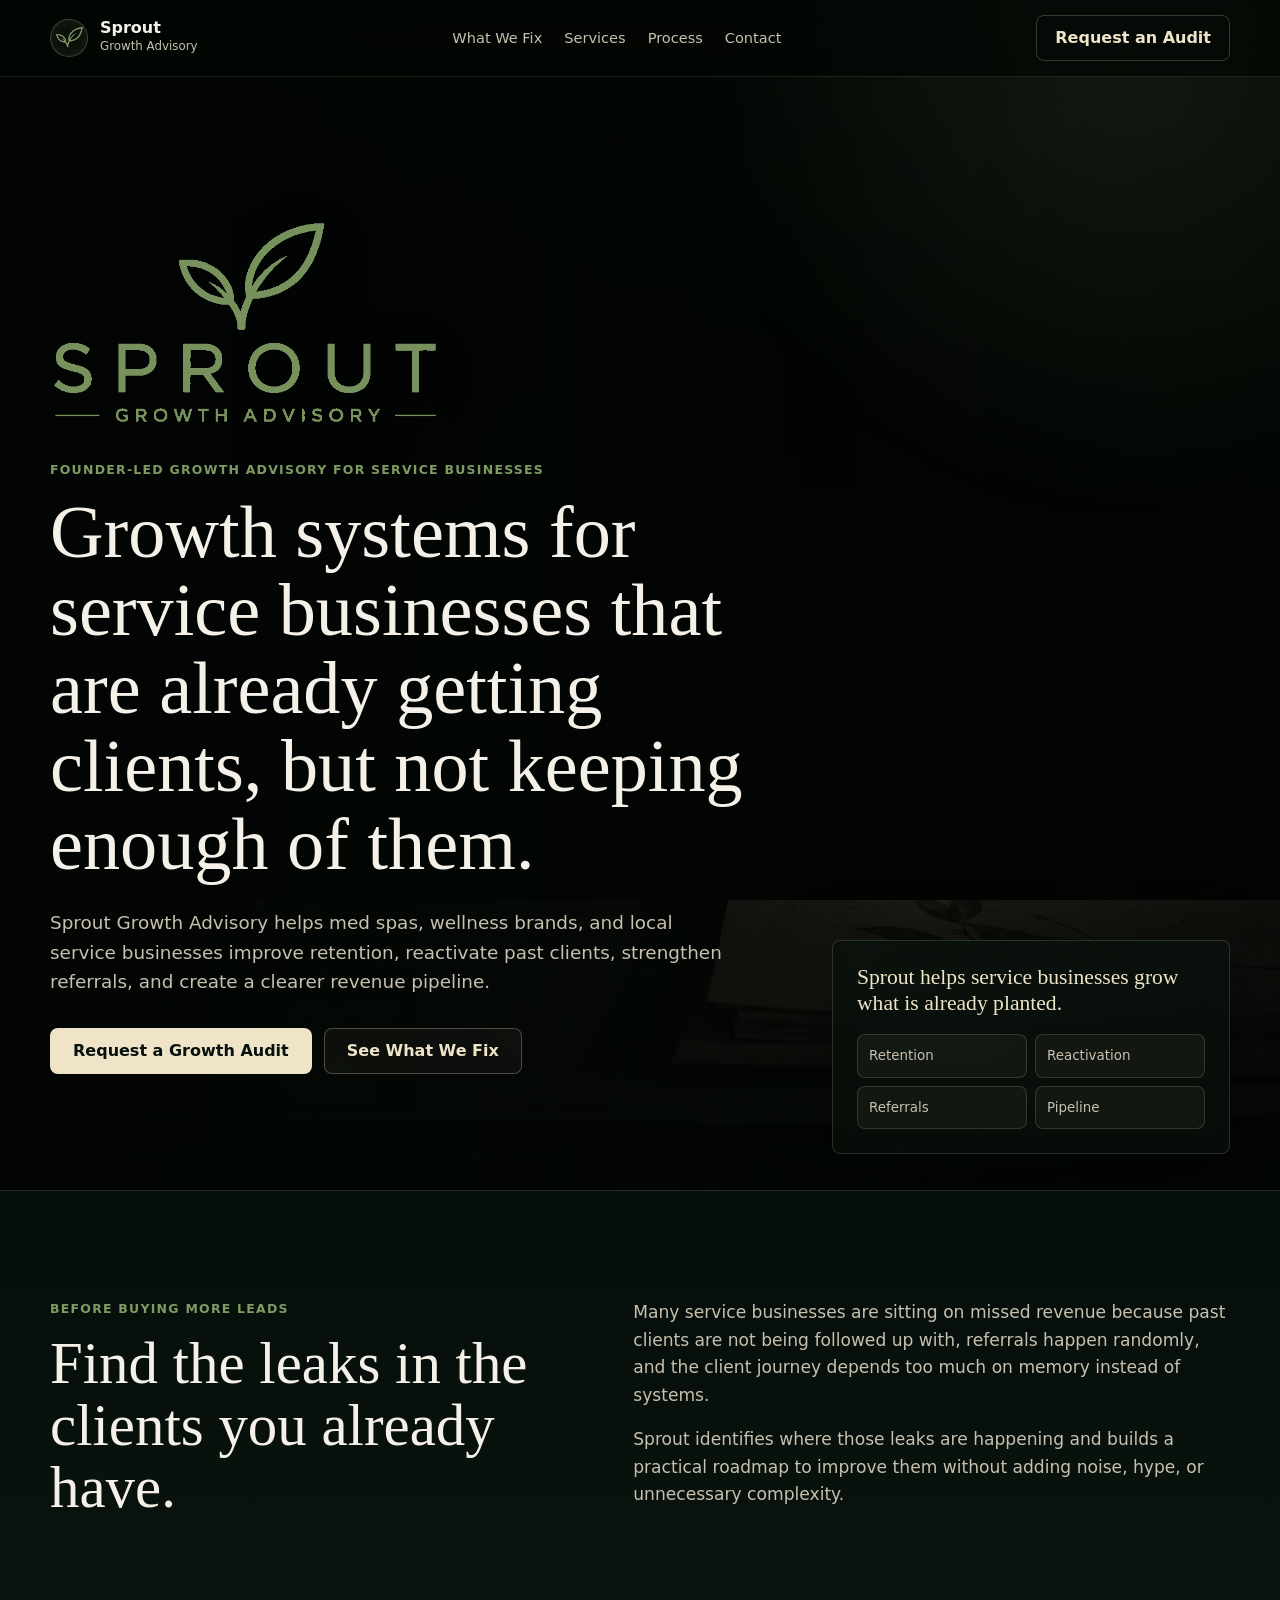
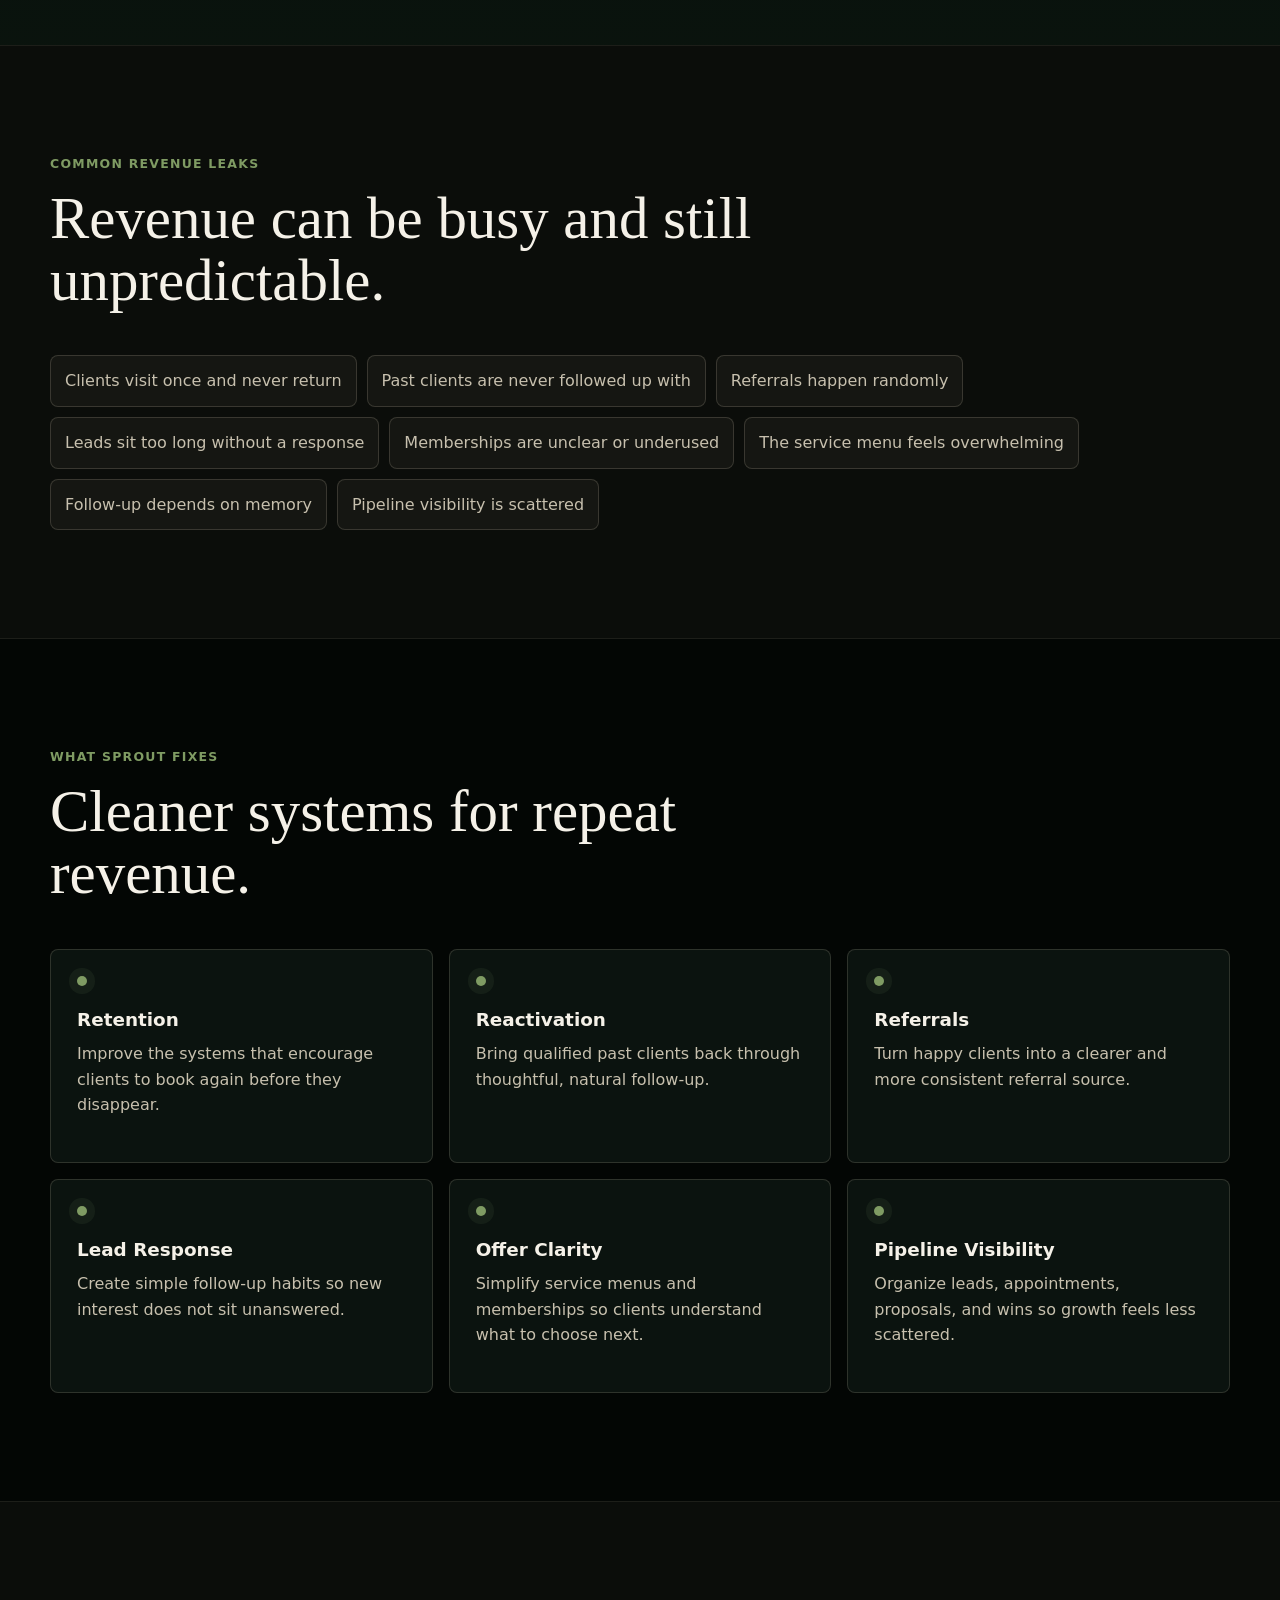
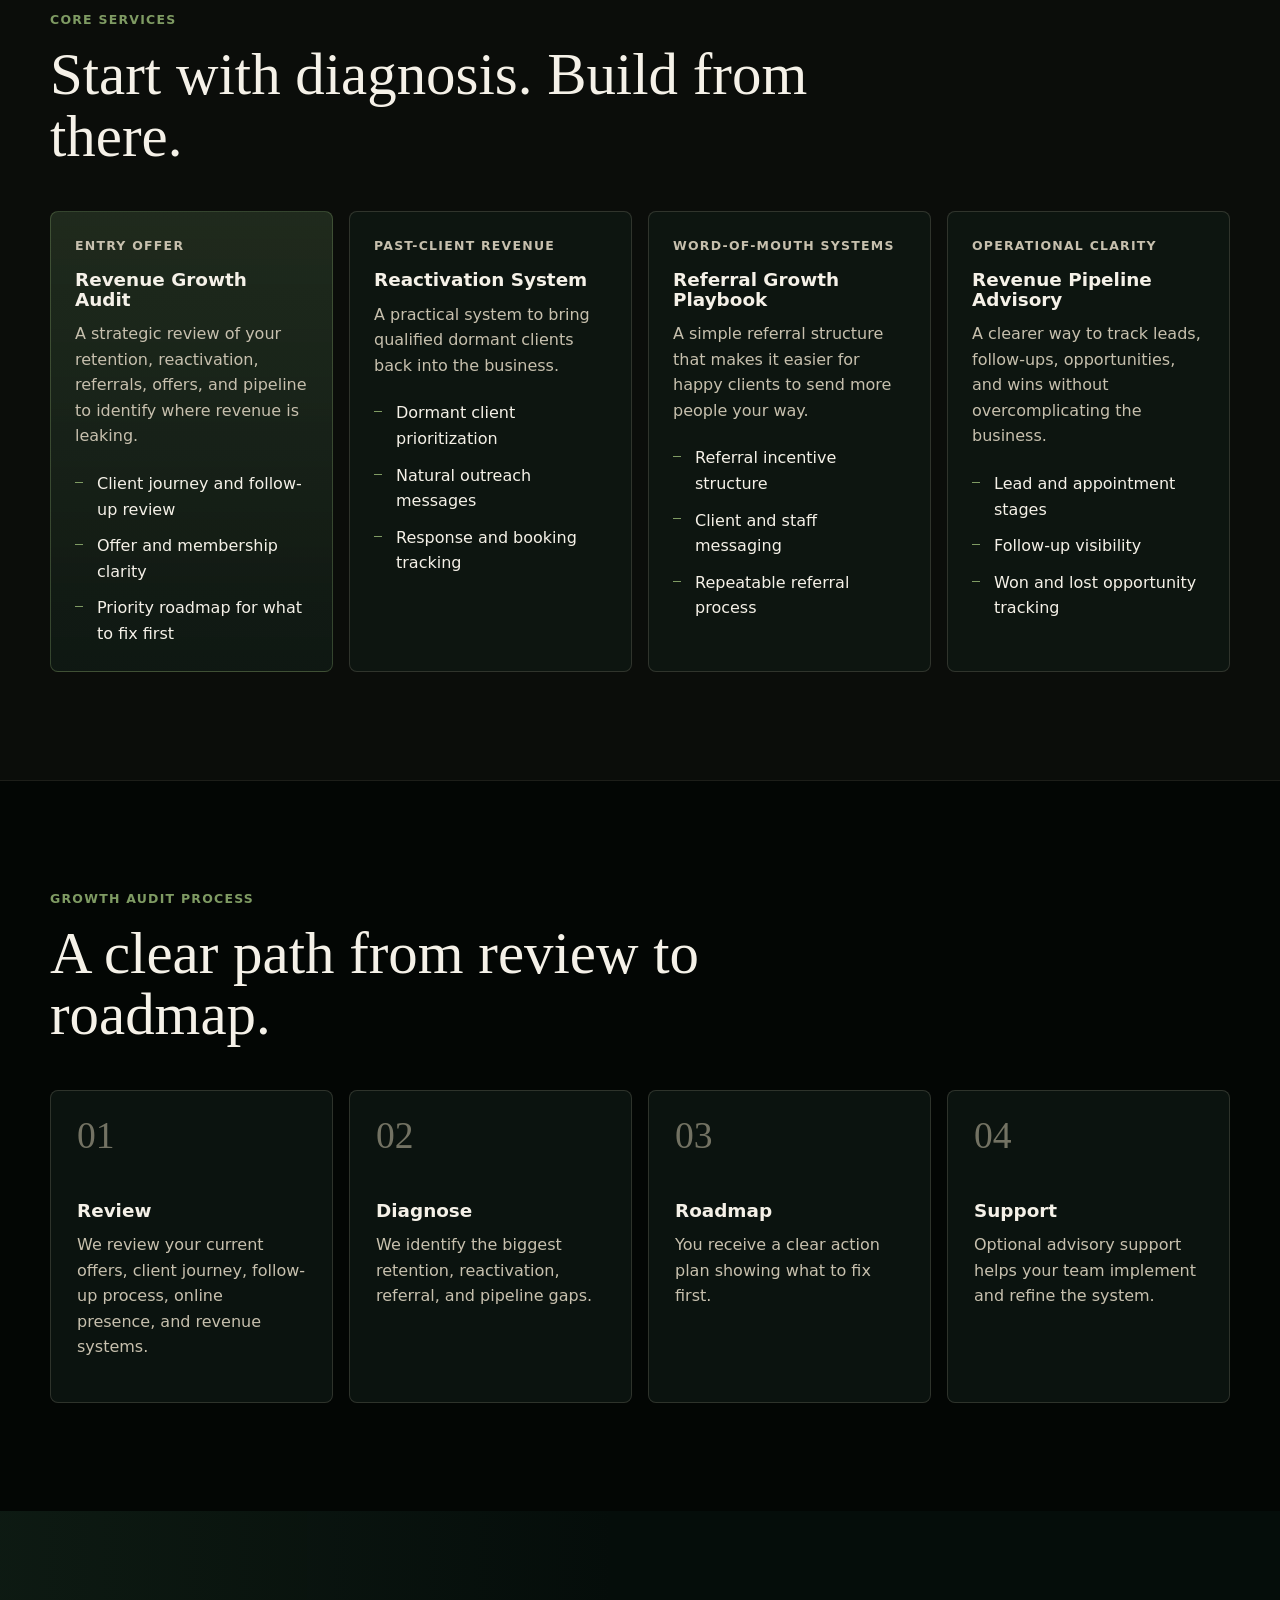
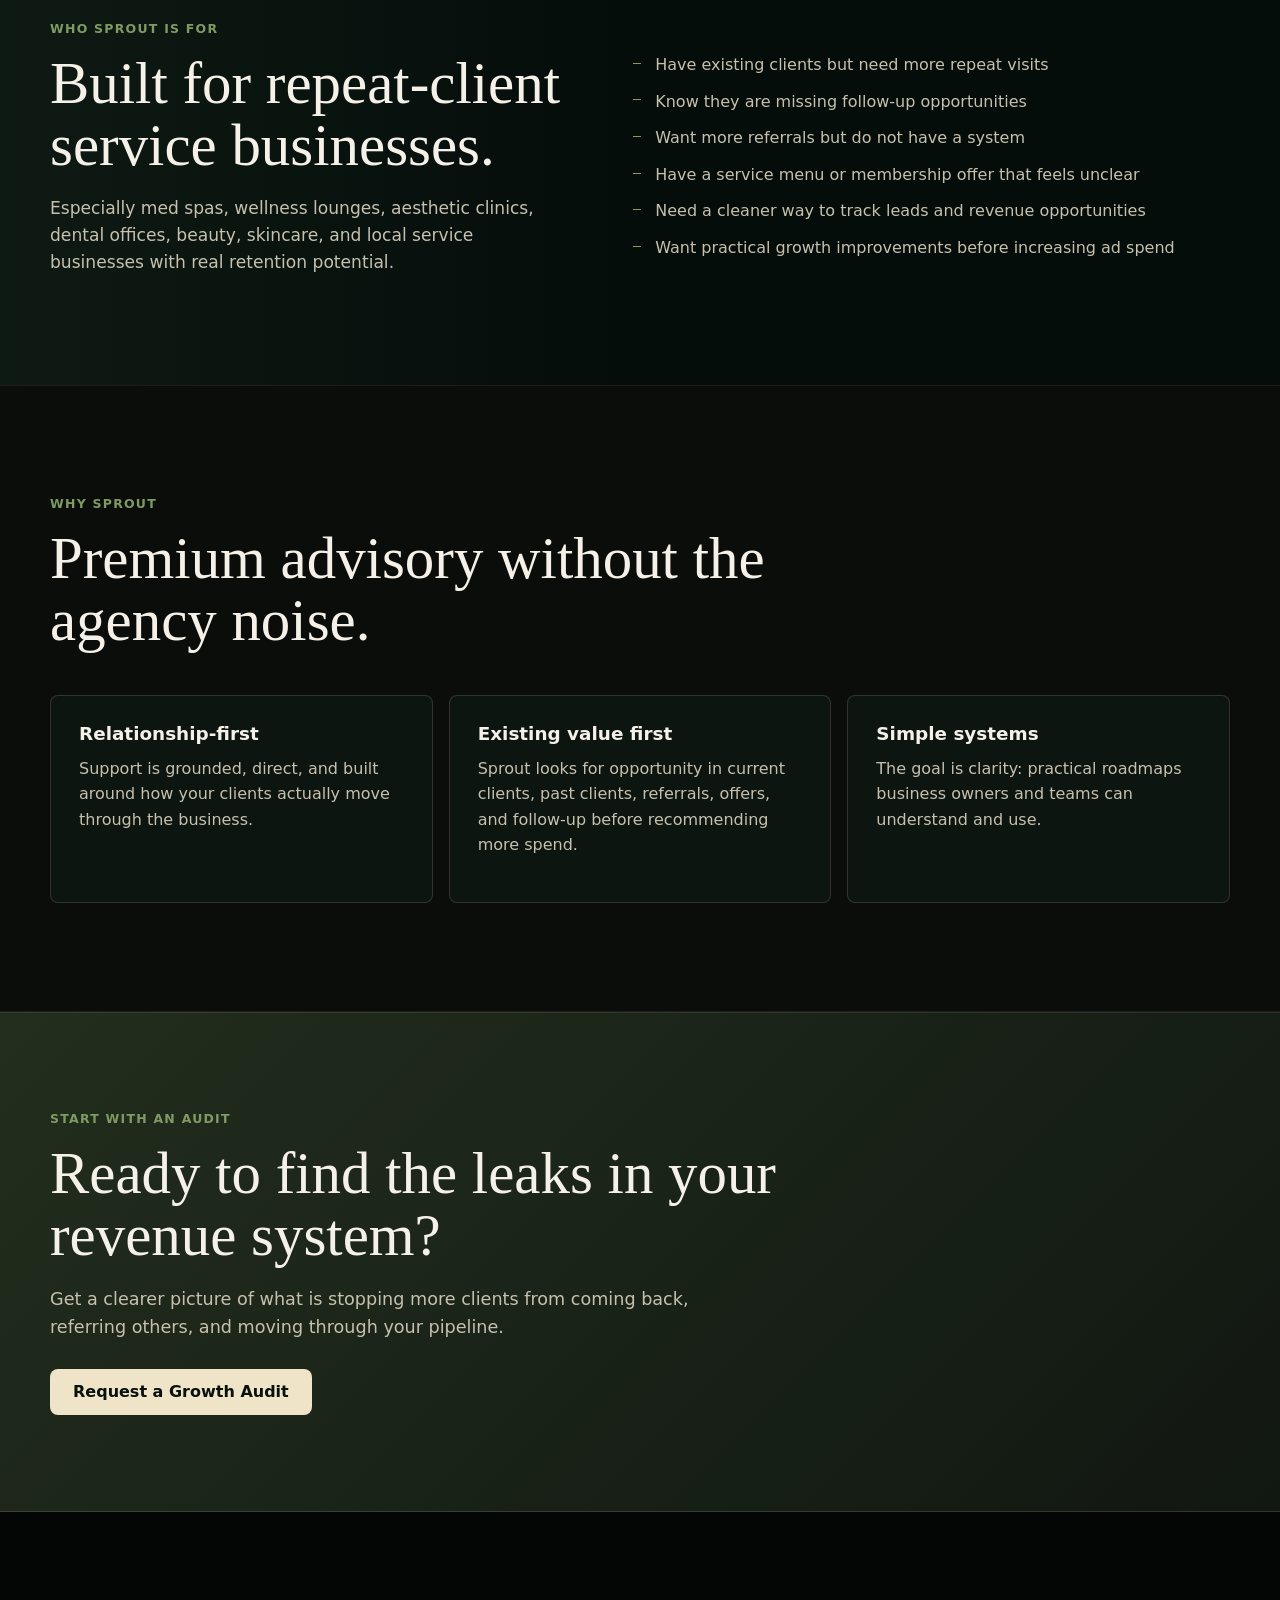
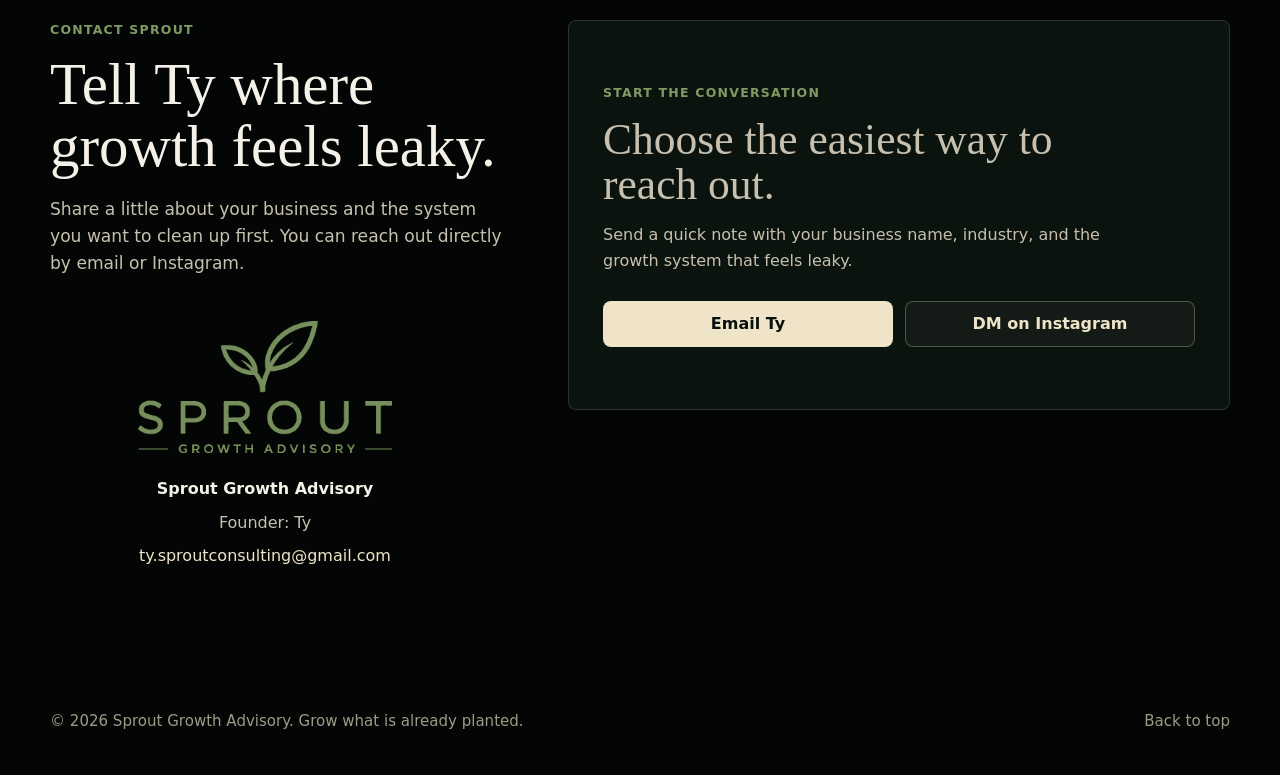
==== index.html @ 6f41ba76 "Use email and Instagram contact buttons" ====
<!doctype html>
<html lang="en">
  <head>
    <meta charset="utf-8">
    <meta name="viewport" content="width=device-width, initial-scale=1">
    <title>Sprout Growth Advisory | Growth Systems for Service Businesses</title>
    <meta
      name="description"
      content="Sprout Growth Advisory helps med spas, wellness brands, and service businesses fix revenue leaks in retention, reactivation, referrals, and follow-up systems."
    >
    <meta name="theme-color" content="#07110d">
    <meta property="og:title" content="Sprout Growth Advisory">
    <meta
      property="og:description"
      content="Find and fix the revenue leaks hiding inside retention, reactivation, referrals, and follow-up systems."
    >
    <meta property="og:type" content="website">
    <link rel="preload" href="assets/sprout-hero.png" as="image">
    <link rel="preload" href="assets/sprout-logo-lockup.png" as="image">
    <link rel="stylesheet" href="styles.css">
  </head>
  <body>
    <a class="skip-link" href="#main">Skip to content</a>

    <header class="site-header" aria-label="Primary navigation">
      <nav class="nav-shell">
        <a class="brand" href="#top" aria-label="Sprout Growth Advisory home">
          <span class="brand-mark" aria-hidden="true">
            <img src="assets/sprout-logo-mark.png" alt="">
          </span>
          <span>
            <strong>Sprout</strong>
            <small>Growth Advisory</small>
          </span>
        </a>

        <div class="nav-links" aria-label="Page sections">
          <a href="#fixes">What We Fix</a>
          <a href="#services">Services</a>
          <a href="#process">Process</a>
          <a href="#contact">Contact</a>
        </div>

        <a class="nav-cta" href="#contact">Request an Audit</a>
      </nav>
    </header>

    <main id="main">
      <section class="hero" id="top" aria-labelledby="hero-title">
        <div class="hero-bg" aria-hidden="true"></div>
        <div class="hero-overlay" aria-hidden="true"></div>

        <div class="hero-content">
          <div class="hero-logo-tile">
            <img class="hero-logo" src="assets/sprout-logo-lockup.png" alt="Sprout Growth Advisory">
          </div>
          <p class="eyebrow">Founder-led growth advisory for service businesses</p>
          <h1 id="hero-title">Growth systems for service businesses that are already getting clients, but not keeping enough of them.</h1>
          <p class="hero-copy">
            Sprout Growth Advisory helps med spas, wellness brands, and local service businesses improve retention,
            reactivate past clients, strengthen referrals, and create a clearer revenue pipeline.
          </p>
          <div class="hero-actions" aria-label="Primary calls to action">
            <a class="button button-primary" href="#contact">Request a Growth Audit</a>
            <a class="button button-secondary" href="#fixes">See What We Fix</a>
          </div>
        </div>

        <aside class="hero-panel" aria-label="Sprout advisory focus">
          <p>Sprout helps service businesses grow what is already planted.</p>
          <div class="mini-metrics" aria-label="Core growth systems">
            <span>Retention</span>
            <span>Reactivation</span>
            <span>Referrals</span>
            <span>Pipeline</span>
          </div>
        </aside>
      </section>

      <section class="section problem-section" aria-labelledby="problem-title">
        <div class="section-inner two-column">
          <div>
            <p class="eyebrow">Before buying more leads</p>
            <h2 id="problem-title">Find the leaks in the clients you already have.</h2>
          </div>
          <div class="body-copy">
            <p>
              Many service businesses are sitting on missed revenue because past clients are not being followed up with,
              referrals happen randomly, and the client journey depends too much on memory instead of systems.
            </p>
            <p>
              Sprout identifies where those leaks are happening and builds a practical roadmap to improve them without
              adding noise, hype, or unnecessary complexity.
            </p>
          </div>
        </div>
      </section>

      <section class="section leaks-section" aria-labelledby="leaks-title">
        <div class="section-inner">
          <div class="section-heading">
            <p class="eyebrow">Common revenue leaks</p>
            <h2 id="leaks-title">Revenue can be busy and still unpredictable.</h2>
          </div>

          <div class="leak-list">
            <span>Clients visit once and never return</span>
            <span>Past clients are never followed up with</span>
            <span>Referrals happen randomly</span>
            <span>Leads sit too long without a response</span>
            <span>Memberships are unclear or underused</span>
            <span>The service menu feels overwhelming</span>
            <span>Follow-up depends on memory</span>
            <span>Pipeline visibility is scattered</span>
          </div>
        </div>
      </section>

      <section class="section" id="fixes" aria-labelledby="fixes-title">
        <div class="section-inner">
          <div class="section-heading">
            <p class="eyebrow">What Sprout fixes</p>
            <h2 id="fixes-title">Cleaner systems for repeat revenue.</h2>
          </div>

          <div class="fix-grid">
            <article>
              <span class="icon-dot" aria-hidden="true"></span>
              <h3>Retention</h3>
              <p>Improve the systems that encourage clients to book again before they disappear.</p>
            </article>
            <article>
              <span class="icon-dot" aria-hidden="true"></span>
              <h3>Reactivation</h3>
              <p>Bring qualified past clients back through thoughtful, natural follow-up.</p>
            </article>
            <article>
              <span class="icon-dot" aria-hidden="true"></span>
              <h3>Referrals</h3>
              <p>Turn happy clients into a clearer and more consistent referral source.</p>
            </article>
            <article>
              <span class="icon-dot" aria-hidden="true"></span>
              <h3>Lead Response</h3>
              <p>Create simple follow-up habits so new interest does not sit unanswered.</p>
            </article>
            <article>
              <span class="icon-dot" aria-hidden="true"></span>
              <h3>Offer Clarity</h3>
              <p>Simplify service menus and memberships so clients understand what to choose next.</p>
            </article>
            <article>
              <span class="icon-dot" aria-hidden="true"></span>
              <h3>Pipeline Visibility</h3>
              <p>Organize leads, appointments, proposals, and wins so growth feels less scattered.</p>
            </article>
          </div>
        </div>
      </section>

      <section class="section services-section" id="services" aria-labelledby="services-title">
        <div class="section-inner">
          <div class="section-heading">
            <p class="eyebrow">Core services</p>
            <h2 id="services-title">Start with diagnosis. Build from there.</h2>
          </div>

          <div class="service-grid">
            <article class="service-card featured-card">
              <p class="card-kicker">Entry offer</p>
              <h3>Revenue Growth Audit</h3>
              <p>A strategic review of your retention, reactivation, referrals, offers, and pipeline to identify where revenue is leaking.</p>
              <ul>
                <li>Client journey and follow-up review</li>
                <li>Offer and membership clarity</li>
                <li>Priority roadmap for what to fix first</li>
              </ul>
            </article>

            <article class="service-card">
              <p class="card-kicker">Past-client revenue</p>
              <h3>Reactivation System</h3>
              <p>A practical system to bring qualified dormant clients back into the business.</p>
              <ul>
                <li>Dormant client prioritization</li>
                <li>Natural outreach messages</li>
                <li>Response and booking tracking</li>
              </ul>
            </article>

            <article class="service-card">
              <p class="card-kicker">Word-of-mouth systems</p>
              <h3>Referral Growth Playbook</h3>
              <p>A simple referral structure that makes it easier for happy clients to send more people your way.</p>
              <ul>
                <li>Referral incentive structure</li>
                <li>Client and staff messaging</li>
                <li>Repeatable referral process</li>
              </ul>
            </article>

            <article class="service-card">
              <p class="card-kicker">Operational clarity</p>
              <h3>Revenue Pipeline Advisory</h3>
              <p>A clearer way to track leads, follow-ups, opportunities, and wins without overcomplicating the business.</p>
              <ul>
                <li>Lead and appointment stages</li>
                <li>Follow-up visibility</li>
                <li>Won and lost opportunity tracking</li>
              </ul>
            </article>
          </div>
        </div>
      </section>

      <section class="section process-section" id="process" aria-labelledby="process-title">
        <div class="section-inner">
          <div class="section-heading">
            <p class="eyebrow">Growth audit process</p>
            <h2 id="process-title">A clear path from review to roadmap.</h2>
          </div>

          <div class="process-steps">
            <article>
              <span>01</span>
              <h3>Review</h3>
              <p>We review your current offers, client journey, follow-up process, online presence, and revenue systems.</p>
            </article>
            <article>
              <span>02</span>
              <h3>Diagnose</h3>
              <p>We identify the biggest retention, reactivation, referral, and pipeline gaps.</p>
            </article>
            <article>
              <span>03</span>
              <h3>Roadmap</h3>
              <p>You receive a clear action plan showing what to fix first.</p>
            </article>
            <article>
              <span>04</span>
              <h3>Support</h3>
              <p>Optional advisory support helps your team implement and refine the system.</p>
            </article>
          </div>
        </div>
      </section>

      <section class="section fit-section" aria-labelledby="fit-title">
        <div class="section-inner two-column">
          <div>
            <p class="eyebrow">Who Sprout is for</p>
            <h2 id="fit-title">Built for repeat-client service businesses.</h2>
            <p class="section-note">Especially med spas, wellness lounges, aesthetic clinics, dental offices, beauty, skincare, and local service businesses with real retention potential.</p>
          </div>

          <ul class="check-list">
            <li>Have existing clients but need more repeat visits</li>
            <li>Know they are missing follow-up opportunities</li>
            <li>Want more referrals but do not have a system</li>
            <li>Have a service menu or membership offer that feels unclear</li>
            <li>Need a cleaner way to track leads and revenue opportunities</li>
            <li>Want practical growth improvements before increasing ad spend</li>
          </ul>
        </div>
      </section>

      <section class="section why-section" aria-labelledby="why-title">
        <div class="section-inner">
          <div class="section-heading">
            <p class="eyebrow">Why Sprout</p>
            <h2 id="why-title">Premium advisory without the agency noise.</h2>
          </div>

          <div class="why-grid">
            <article>
              <h3>Relationship-first</h3>
              <p>Support is grounded, direct, and built around how your clients actually move through the business.</p>
            </article>
            <article>
              <h3>Existing value first</h3>
              <p>Sprout looks for opportunity in current clients, past clients, referrals, offers, and follow-up before recommending more spend.</p>
            </article>
            <article>
              <h3>Simple systems</h3>
              <p>The goal is clarity: practical roadmaps business owners and teams can understand and use.</p>
            </article>
          </div>
        </div>
      </section>

      <section class="cta-band" aria-labelledby="cta-title">
        <div class="cta-inner">
          <p class="eyebrow">Start with an audit</p>
          <h2 id="cta-title">Ready to find the leaks in your revenue system?</h2>
          <p>
            Get a clearer picture of what is stopping more clients from coming back, referring others,
            and moving through your pipeline.
          </p>
          <a class="button button-primary" href="#contact">Request a Growth Audit</a>
        </div>
      </section>

      <section class="section contact-section" id="contact" aria-labelledby="contact-title">
        <div class="section-inner contact-layout">
          <div>
            <p class="eyebrow">Contact Sprout</p>
            <h2 id="contact-title">Tell Ty where growth feels leaky.</h2>
            <p class="body-copy">
              Share a little about your business and the system you want to clean up first. You can reach out directly by email or Instagram.
            </p>

            <address class="contact-card">
              <div class="contact-logo-tile">
                <img src="assets/sprout-logo-lockup.png" alt="Sprout Growth Advisory">
              </div>
              <strong>Sprout Growth Advisory</strong>
              <span>Founder: Ty</span>
              <a href="mailto:ty.sproutconsulting@gmail.com">ty.sproutconsulting@gmail.com</a>
            </address>
          </div>

          <div class="contact-actions" aria-label="Contact options">
            <div>
              <p class="eyebrow">Start the conversation</p>
              <h3>Choose the easiest way to reach out.</h3>
              <p>
                Send a quick note with your business name, industry, and the growth system that feels leaky.
              </p>
            </div>

            <div class="action-buttons">
              <a
                class="button button-primary"
                href="mailto:ty.sproutconsulting@gmail.com?subject=Growth%20Audit%20Request&body=Hi%20Ty%2C%0A%0AI%27d%20like%20to%20request%20a%20Growth%20Audit.%0A%0ABusiness%20name%3A%0AIndustry%3A%0AWebsite%20or%20Instagram%3A%0AMain%20growth%20concern%3A%0A%0AThanks%2C"
              >
                Email Ty
              </a>
              <a
                class="button button-secondary"
                href="https://www.instagram.com/sprout.growthadvisory/"
                target="_blank"
                rel="noopener noreferrer"
              >
                DM on Instagram
              </a>
            </div>
          </div>
        </div>
      </section>
    </main>

    <footer class="site-footer">
      <p>&copy; <span id="year">2026</span> Sprout Growth Advisory. Grow what is already planted.</p>
      <a href="#top">Back to top</a>
    </footer>

    <script src="script.js"></script>
  </body>
</html>
---- styles.css ----
:root {
  --ink: #f5f1e8;
  --muted: #c7c0ae;
  --soft: #9d9a87;
  --bg: #07110d;
  --bg-deep: #030604;
  --panel: #101a14;
  --panel-soft: #162118;
  --line: rgba(226, 217, 191, 0.16);
  --line-strong: rgba(226, 217, 191, 0.28);
  --green: #7f9b63;
  --green-deep: #284231;
  --cream: #efe4c8;
  --shadow: 0 24px 80px rgba(0, 0, 0, 0.38);
  --radius: 8px;
  --max: 1180px;
}

* {
  box-sizing: border-box;
}

html {
  scroll-behavior: smooth;
}

body {
  margin: 0;
  background: var(--bg-deep);
  color: var(--ink);
  font-family: Inter, ui-sans-serif, system-ui, -apple-system, BlinkMacSystemFont, "Segoe UI", sans-serif;
  line-height: 1.6;
  text-rendering: optimizeLegibility;
}

body::before {
  position: fixed;
  inset: 0;
  z-index: -2;
  pointer-events: none;
  content: "";
  background:
    linear-gradient(180deg, rgba(7, 17, 13, 0.9), rgba(3, 6, 4, 0.96) 46%, rgba(3, 6, 4, 0.99) 100%),
    linear-gradient(90deg, rgba(3, 6, 4, 0.94), rgba(3, 6, 4, 0.7), rgba(3, 6, 4, 0.92)),
    url("assets/sprout-hero.png") center / cover no-repeat;
  filter: saturate(0.78) contrast(1.04);
}

body::after {
  position: fixed;
  inset: 0;
  z-index: -1;
  pointer-events: none;
  content: "";
  background: radial-gradient(circle at 88% 8%, rgba(127, 155, 99, 0.13), transparent 32%);
}

a {
  color: inherit;
  text-decoration: none;
}

img,
svg {
  max-width: 100%;
}

.skip-link {
  position: absolute;
  left: 16px;
  top: -60px;
  z-index: 20;
  padding: 10px 14px;
  border-radius: var(--radius);
  background: var(--cream);
  color: #08110d;
  transition: top 160ms ease;
}

.skip-link:focus {
  top: 16px;
}

.site-header {
  position: sticky;
  top: 0;
  z-index: 10;
  border-bottom: 1px solid rgba(226, 217, 191, 0.12);
  background: rgba(3, 6, 4, 0.74);
  backdrop-filter: blur(18px);
}

.nav-shell {
  width: min(var(--max), calc(100% - 32px));
  min-height: 76px;
  margin: 0 auto;
  display: flex;
  align-items: center;
  justify-content: space-between;
  gap: 24px;
}

.brand {
  display: inline-flex;
  align-items: center;
  gap: 12px;
  min-width: max-content;
}

.brand-mark {
  width: 38px;
  height: 38px;
  overflow: hidden;
  display: grid;
  place-items: center;
  border: 1px solid rgba(239, 228, 200, 0.24);
  border-radius: 50%;
  background: rgba(239, 228, 200, 0.035);
  box-shadow: inset 0 0 16px rgba(127, 155, 99, 0.12);
}

.brand-mark img {
  width: 28px;
  height: 28px;
  object-fit: contain;
  object-position: center;
  opacity: 0.96;
}

.brand strong,
.brand small {
  display: block;
}

.brand strong {
  font-size: 1rem;
  line-height: 1.05;
}

.brand small {
  color: var(--muted);
  font-size: 0.74rem;
}

.nav-links {
  display: flex;
  align-items: center;
  gap: 22px;
  color: var(--muted);
  font-size: 0.91rem;
}

.nav-links a,
.site-footer a {
  transition: color 160ms ease;
}

.nav-links a:hover,
.site-footer a:hover {
  color: var(--cream);
}

.nav-cta,
.button {
  display: inline-flex;
  min-height: 46px;
  align-items: center;
  justify-content: center;
  border-radius: var(--radius);
  font-weight: 700;
  line-height: 1;
  transition: transform 160ms ease, border-color 160ms ease, background 160ms ease;
}

.nav-cta {
  padding: 0 18px;
  border: 1px solid rgba(239, 228, 200, 0.22);
  color: var(--cream);
}

.button {
  padding: 0 22px;
  border: 1px solid transparent;
}

.button:hover,
.nav-cta:hover {
  transform: translateY(-1px);
}

.button-primary {
  background: var(--cream);
  color: #07110d;
}

.button-secondary {
  border-color: rgba(239, 228, 200, 0.28);
  color: var(--cream);
  background: rgba(239, 228, 200, 0.04);
}

.hero {
  position: relative;
  min-height: 760px;
  display: grid;
  align-items: end;
  overflow: hidden;
  border-bottom: 1px solid var(--line);
}

.hero-bg,
.hero-overlay {
  position: absolute;
  inset: 0;
}

.hero-bg {
  z-index: -3;
  background-image: url("assets/sprout-hero.png");
  background-size: cover;
  background-position: center;
  filter: saturate(0.85) contrast(1.02);
}

.hero-overlay {
  z-index: -1;
  background:
    linear-gradient(90deg, rgba(3, 6, 4, 0.97) 0%, rgba(3, 6, 4, 0.82) 36%, rgba(3, 6, 4, 0.45) 72%, rgba(3, 6, 4, 0.74) 100%),
    linear-gradient(180deg, rgba(3, 6, 4, 0.18) 0%, rgba(3, 6, 4, 0.92) 100%);
}

.hero-content {
  width: min(760px, calc(100% - 32px));
  margin: 0 auto;
  padding: 142px 0 116px;
  transform: translateX(calc((min(var(--max), calc(100vw - 32px)) - min(760px, calc(100vw - 32px))) / -2));
}

.hero-logo-tile {
  width: min(390px, 78vw);
  margin: 0 0 34px;
}

.hero-logo {
  display: block;
  width: 100%;
  opacity: 0.94;
  filter: drop-shadow(0 16px 34px rgba(0, 0, 0, 0.3));
}

.eyebrow,
.card-kicker {
  margin: 0 0 14px;
  color: var(--green);
  font-size: 0.78rem;
  font-weight: 800;
  letter-spacing: 0.1em;
  text-transform: uppercase;
}

h1,
h2,
h3,
p {
  margin-top: 0;
}

h1,
h2,
h3 {
  line-height: 1.05;
  letter-spacing: 0;
}

h1 {
  margin-bottom: 24px;
  max-width: 780px;
  font-family: Georgia, "Times New Roman", serif;
  font-size: clamp(2.75rem, 5.8vw, 5.55rem);
  font-weight: 500;
}

h2 {
  margin-bottom: 18px;
  font-family: Georgia, "Times New Roman", serif;
  font-size: clamp(2.2rem, 4.6vw, 4.35rem);
  font-weight: 500;
}

h3 {
  margin-bottom: 12px;
  font-size: 1.15rem;
}

.hero-copy {
  max-width: 680px;
  margin-bottom: 32px;
  color: var(--muted);
  font-size: 1.15rem;
}

.hero-actions {
  display: flex;
  flex-wrap: wrap;
  gap: 12px;
}

.hero-panel {
  position: absolute;
  right: max(16px, calc((100vw - var(--max)) / 2));
  bottom: 36px;
  width: min(398px, calc(100% - 32px));
  padding: 24px;
  border: 1px solid var(--line);
  border-radius: var(--radius);
  background: rgba(9, 17, 12, 0.72);
  box-shadow: var(--shadow);
  backdrop-filter: blur(16px);
}

.hero-panel p {
  margin-bottom: 18px;
  color: var(--cream);
  font-family: Georgia, "Times New Roman", serif;
  font-size: 1.35rem;
  line-height: 1.2;
}

.mini-metrics {
  display: grid;
  grid-template-columns: repeat(2, minmax(0, 1fr));
  gap: 8px;
}

.mini-metrics span,
.leak-list span {
  border: 1px solid rgba(239, 228, 200, 0.16);
  border-radius: var(--radius);
  background: rgba(239, 228, 200, 0.045);
  color: var(--muted);
}

.mini-metrics span {
  padding: 10px 11px;
  font-size: 0.84rem;
}

.section {
  padding: 108px 0;
}

.section-inner,
.cta-inner,
.site-footer {
  width: min(var(--max), calc(100% - 32px));
  margin: 0 auto;
}

.two-column {
  display: grid;
  grid-template-columns: minmax(0, 0.86fr) minmax(0, 1fr);
  gap: 70px;
  align-items: start;
}

.body-copy,
.section-note {
  color: var(--muted);
  font-size: 1.07rem;
}

.body-copy p:last-child,
.section-note {
  margin-bottom: 0;
}

.problem-section {
  background: linear-gradient(180deg, rgba(7, 17, 13, 0.86), rgba(12, 22, 16, 0.82));
}

.leaks-section,
.services-section,
.why-section {
  background: rgba(239, 228, 200, 0.035);
  border-block: 1px solid rgba(239, 228, 200, 0.08);
}

.section-heading {
  max-width: 760px;
  margin-bottom: 44px;
}

.leak-list {
  display: flex;
  flex-wrap: wrap;
  gap: 10px;
}

.leak-list span {
  padding: 12px 14px;
}

.fix-grid,
.service-grid,
.process-steps,
.why-grid {
  display: grid;
  gap: 16px;
}

.fix-grid {
  grid-template-columns: repeat(3, minmax(0, 1fr));
}

.fix-grid article,
.service-card,
.process-steps article,
.why-grid article,
.contact-card,
.contact-actions {
  border: 1px solid var(--line);
  border-radius: var(--radius);
  background: rgba(16, 26, 20, 0.72);
}

.fix-grid article {
  min-height: 214px;
  padding: 26px;
}

.icon-dot {
  width: 10px;
  height: 10px;
  display: block;
  margin-bottom: 24px;
  border-radius: 50%;
  background: var(--green);
  box-shadow: 0 0 0 8px rgba(127, 155, 99, 0.09);
}

.fix-grid p,
.service-card p,
.process-steps p,
.why-grid p,
.check-list,
.contact-card,
.contact-actions {
  color: var(--muted);
}

.service-grid {
  grid-template-columns: repeat(4, minmax(0, 1fr));
  align-items: stretch;
}

.service-card {
  padding: 24px;
}

.featured-card {
  background:
    linear-gradient(180deg, rgba(127, 155, 99, 0.16), rgba(16, 26, 20, 0.72)),
    rgba(16, 26, 20, 0.72);
  border-color: rgba(127, 155, 99, 0.34);
}

.service-card ul,
.check-list {
  margin: 22px 0 0;
  padding: 0;
  list-style: none;
}

.service-card li,
.check-list li {
  position: relative;
  padding-left: 22px;
  margin-top: 11px;
}

.service-card li::before,
.check-list li::before {
  position: absolute;
  left: 0;
  top: 0.68em;
  width: 8px;
  height: 1px;
  content: "";
  background: var(--green);
}

.process-steps {
  grid-template-columns: repeat(4, minmax(0, 1fr));
  counter-reset: process;
}

.process-steps article {
  min-height: 250px;
  padding: 26px;
}

.process-steps span {
  display: inline-block;
  margin-bottom: 46px;
  color: rgba(239, 228, 200, 0.46);
  font-family: Georgia, "Times New Roman", serif;
  font-size: 2.35rem;
  line-height: 1;
}

.fit-section {
  background:
    linear-gradient(90deg, rgba(40, 66, 49, 0.24), transparent 48%),
    rgba(7, 17, 13, 0.72);
}

.why-grid {
  grid-template-columns: repeat(3, minmax(0, 1fr));
}

.why-grid article {
  padding: 28px;
}

.cta-band {
  padding: 96px 0;
  background:
    linear-gradient(135deg, rgba(127, 155, 99, 0.22), rgba(239, 228, 200, 0.04)),
    rgba(10, 18, 13, 0.84);
  border-block: 1px solid rgba(239, 228, 200, 0.12);
}

.cta-inner {
  max-width: 830px;
  margin-left: max(16px, calc((100vw - var(--max)) / 2));
}

.cta-inner p:not(.eyebrow) {
  max-width: 680px;
  margin-bottom: 28px;
  color: var(--muted);
  font-size: 1.1rem;
}

.contact-layout {
  display: grid;
  grid-template-columns: minmax(0, 0.82fr) minmax(0, 1.18fr);
  gap: 58px;
  align-items: start;
}

.contact-card {
  display: grid;
  gap: 8px;
  max-width: 430px;
  margin-top: 34px;
  padding: 6px 0 0;
  justify-items: center;
  text-align: center;
  font-style: normal;
  border: 0;
  background: transparent;
}

.contact-logo-tile {
  width: min(260px, 100%);
  margin-bottom: 12px;
}

.contact-logo-tile img {
  display: block;
  width: 100%;
  opacity: 0.92;
}

.contact-card strong {
  color: var(--ink);
}

.contact-card a {
  color: var(--cream);
  overflow-wrap: anywhere;
}

.contact-actions {
  display: grid;
  align-content: center;
  gap: 28px;
  min-height: 390px;
  padding: 34px;
}

.contact-actions h3 {
  max-width: 500px;
  margin-bottom: 14px;
  font-family: Georgia, "Times New Roman", serif;
  font-size: clamp(2rem, 3.4vw, 3.35rem);
  font-weight: 500;
}

.contact-actions p:not(.eyebrow) {
  max-width: 510px;
  margin-bottom: 0;
}

.action-buttons {
  display: grid;
  grid-template-columns: repeat(2, minmax(0, 1fr));
  gap: 12px;
}

.site-footer {
  display: flex;
  align-items: center;
  justify-content: space-between;
  gap: 18px;
  padding: 32px 0 42px;
  color: var(--soft);
  font-size: 0.94rem;
}

.site-footer p {
  margin: 0;
}

@media (max-width: 1060px) {
  .nav-links {
    display: none;
  }

  .hero-content {
    transform: none;
  }

  .hero-panel {
    position: relative;
    right: auto;
    bottom: auto;
    margin: -72px auto 42px;
  }

  .fix-grid,
  .service-grid {
    grid-template-columns: repeat(2, minmax(0, 1fr));
  }

  .process-steps {
    grid-template-columns: repeat(2, minmax(0, 1fr));
  }
}

@media (max-width: 760px) {
  .nav-shell {
    min-height: 68px;
  }

  .nav-cta {
    display: none;
  }

  .hero {
    min-height: auto;
    align-items: start;
  }

  .hero-content {
    padding: 112px 0 118px;
  }

  h1 {
    font-size: 2.78rem;
  }

  .hero-copy {
    font-size: 1.04rem;
  }

  .button {
    width: 100%;
  }

  .section {
    padding: 74px 0;
  }

  .two-column,
  .contact-layout,
  .fix-grid,
  .service-grid,
  .process-steps,
  .why-grid,
  .contact-actions {
    grid-template-columns: 1fr;
  }

  .two-column,
  .contact-layout {
    gap: 34px;
  }

  .section-heading {
    margin-bottom: 30px;
  }

  .fix-grid article,
  .process-steps article {
    min-height: auto;
  }

  .process-steps span {
    margin-bottom: 28px;
  }

  .cta-band {
    padding: 76px 0;
  }

  .cta-inner {
    width: min(var(--max), calc(100% - 32px));
    margin: 0 auto;
  }

  .site-footer {
    flex-direction: column;
    align-items: flex-start;
  }
}

@media (max-width: 460px) {
  .brand small {
    display: none;
  }

  h1 {
    font-size: 2.32rem;
  }

  h2 {
    font-size: 2.05rem;
  }

  .hero-actions {
    gap: 10px;
  }

  .mini-metrics {
    grid-template-columns: 1fr;
  }

  .contact-actions {
    padding: 18px;
  }

  .action-buttons {
    grid-template-columns: 1fr;
  }
}

@media (prefers-reduced-motion: reduce) {
  *,
  *::before,
  *::after {
    scroll-behavior: auto !important;
    transition-duration: 0.01ms !important;
    animation-duration: 0.01ms !important;
  }
}
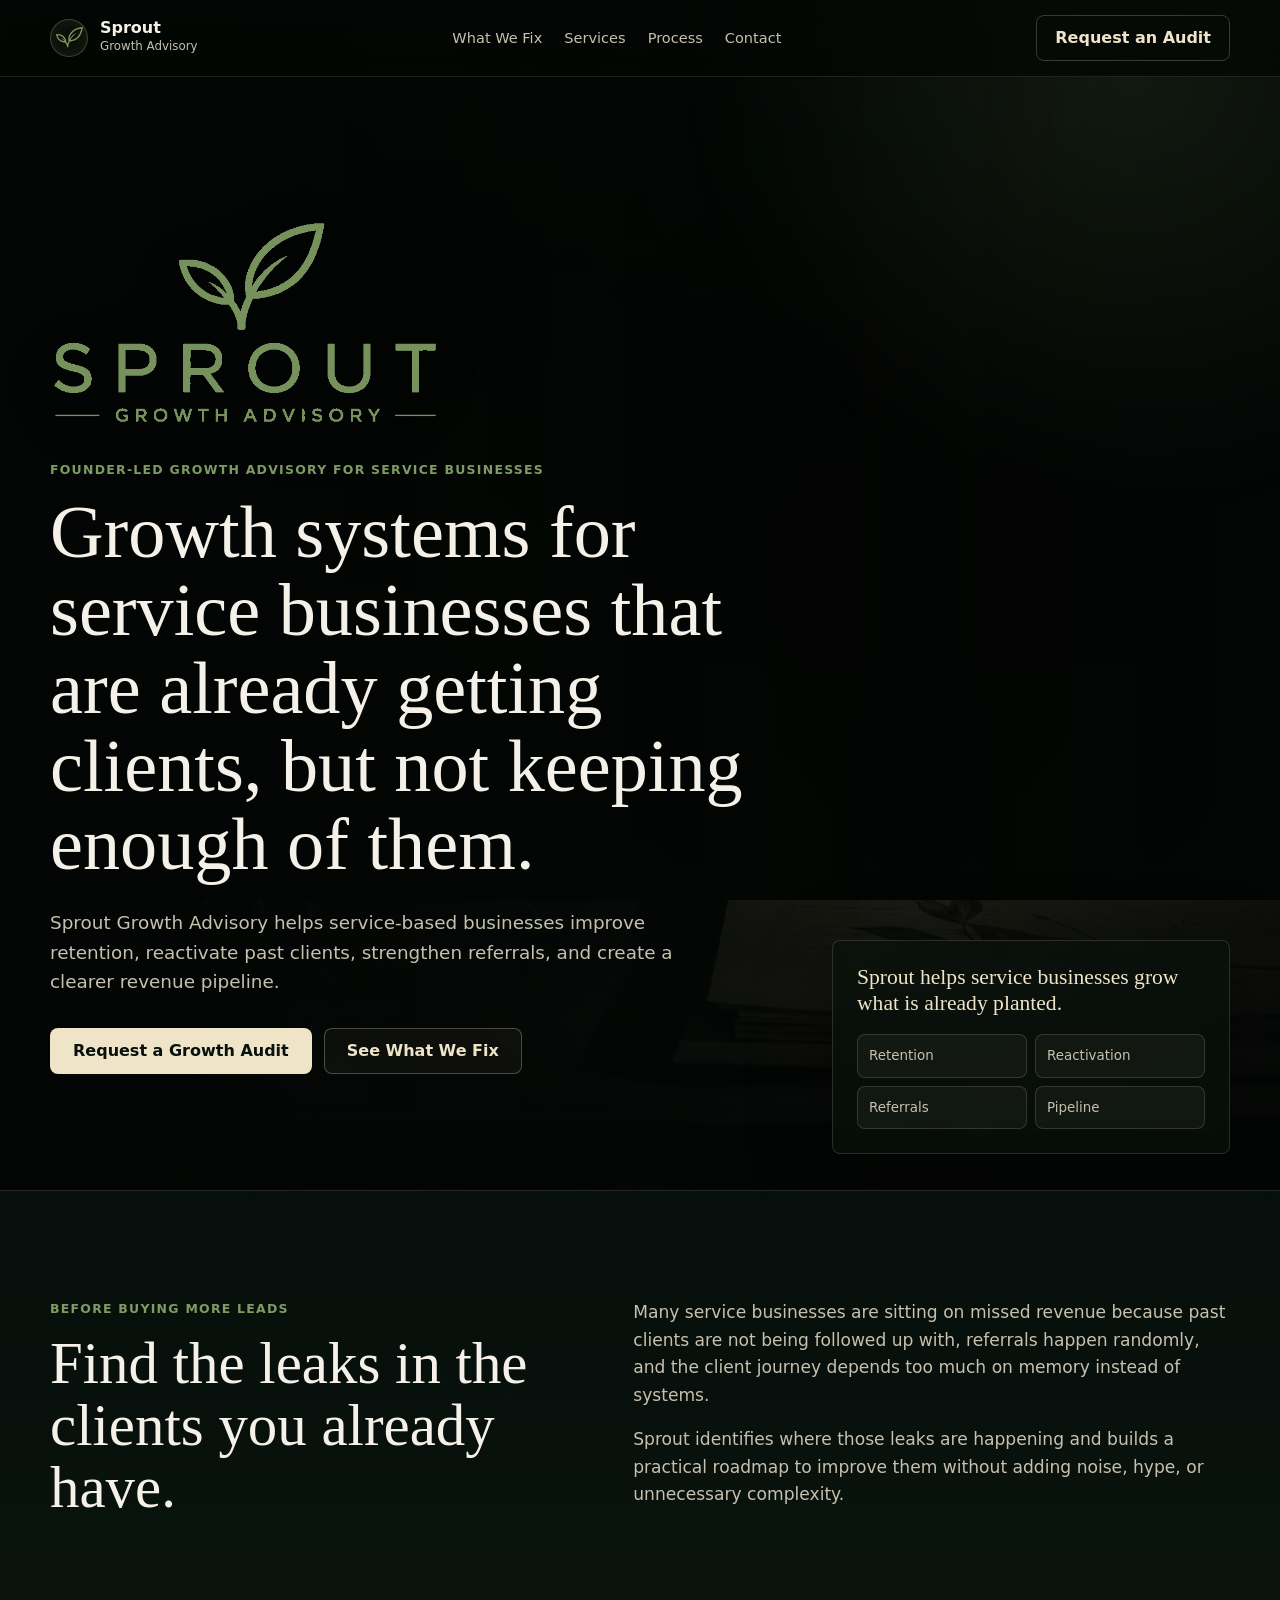
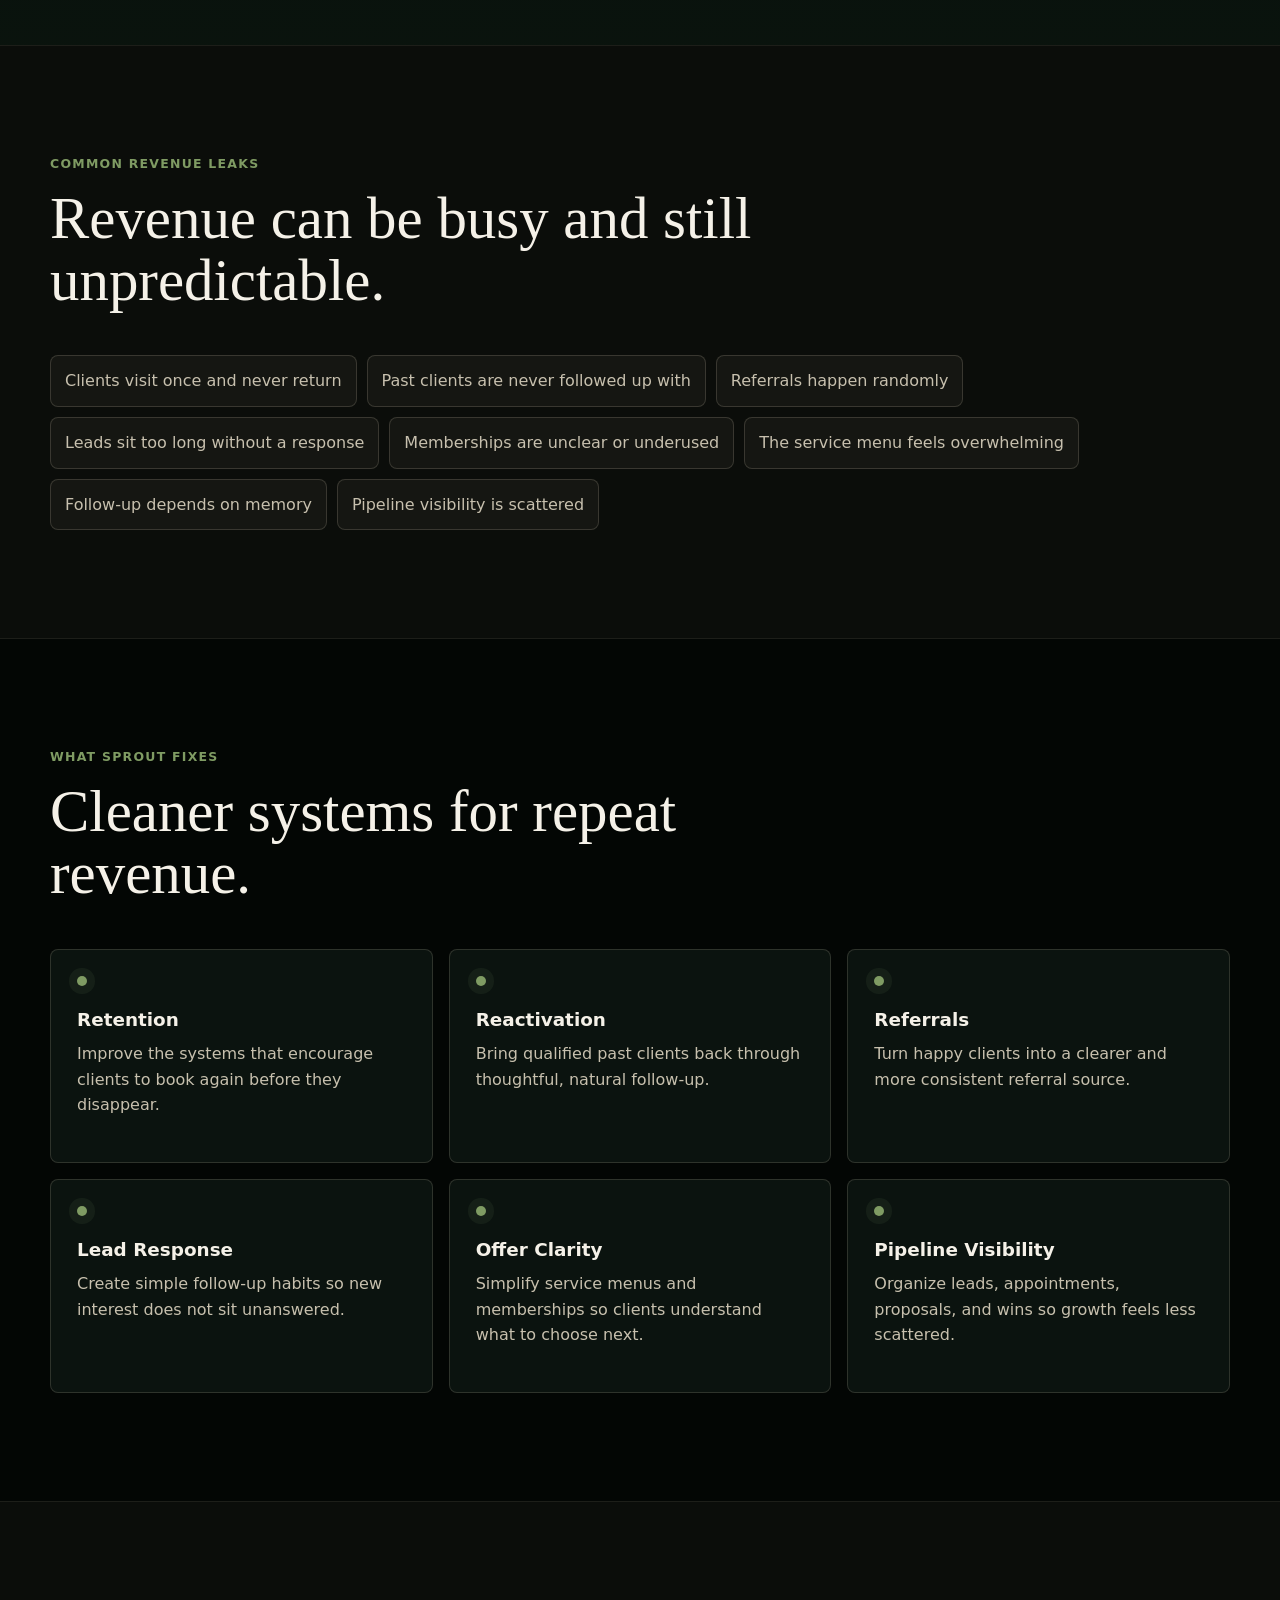
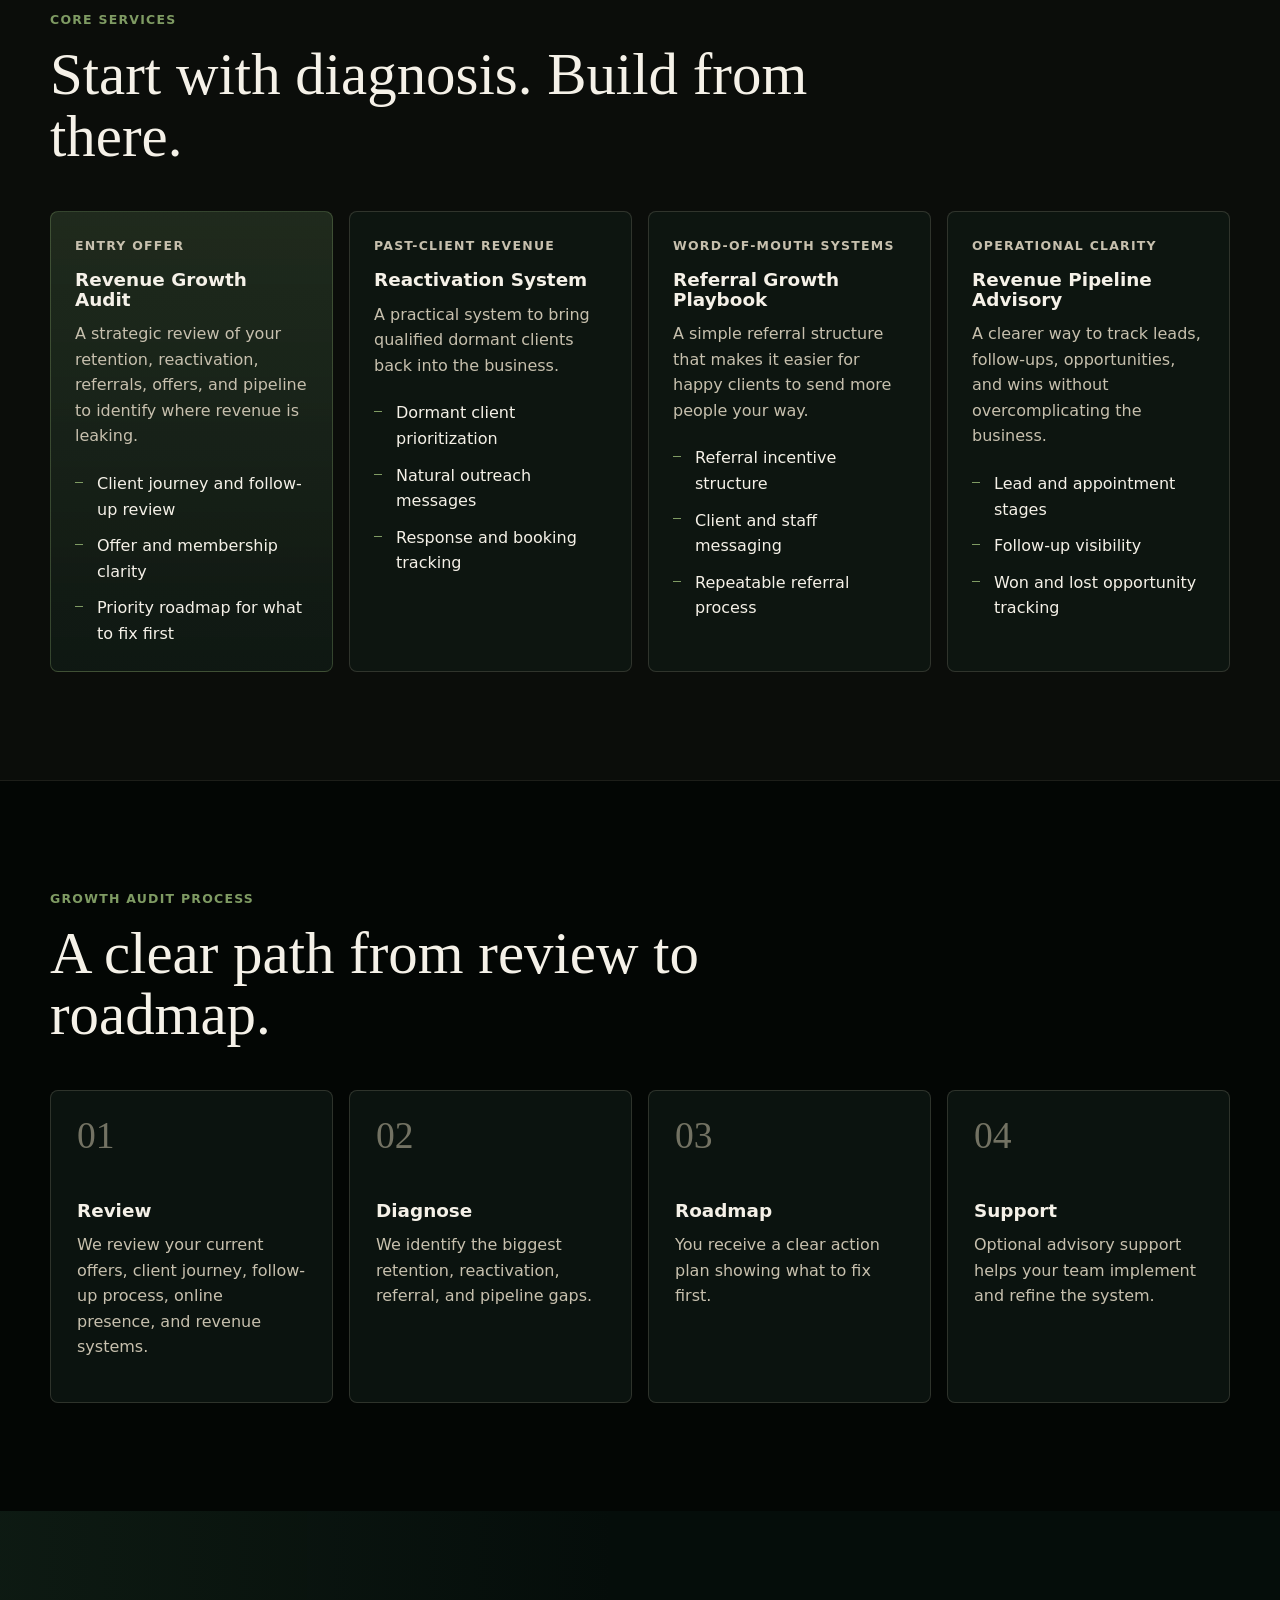
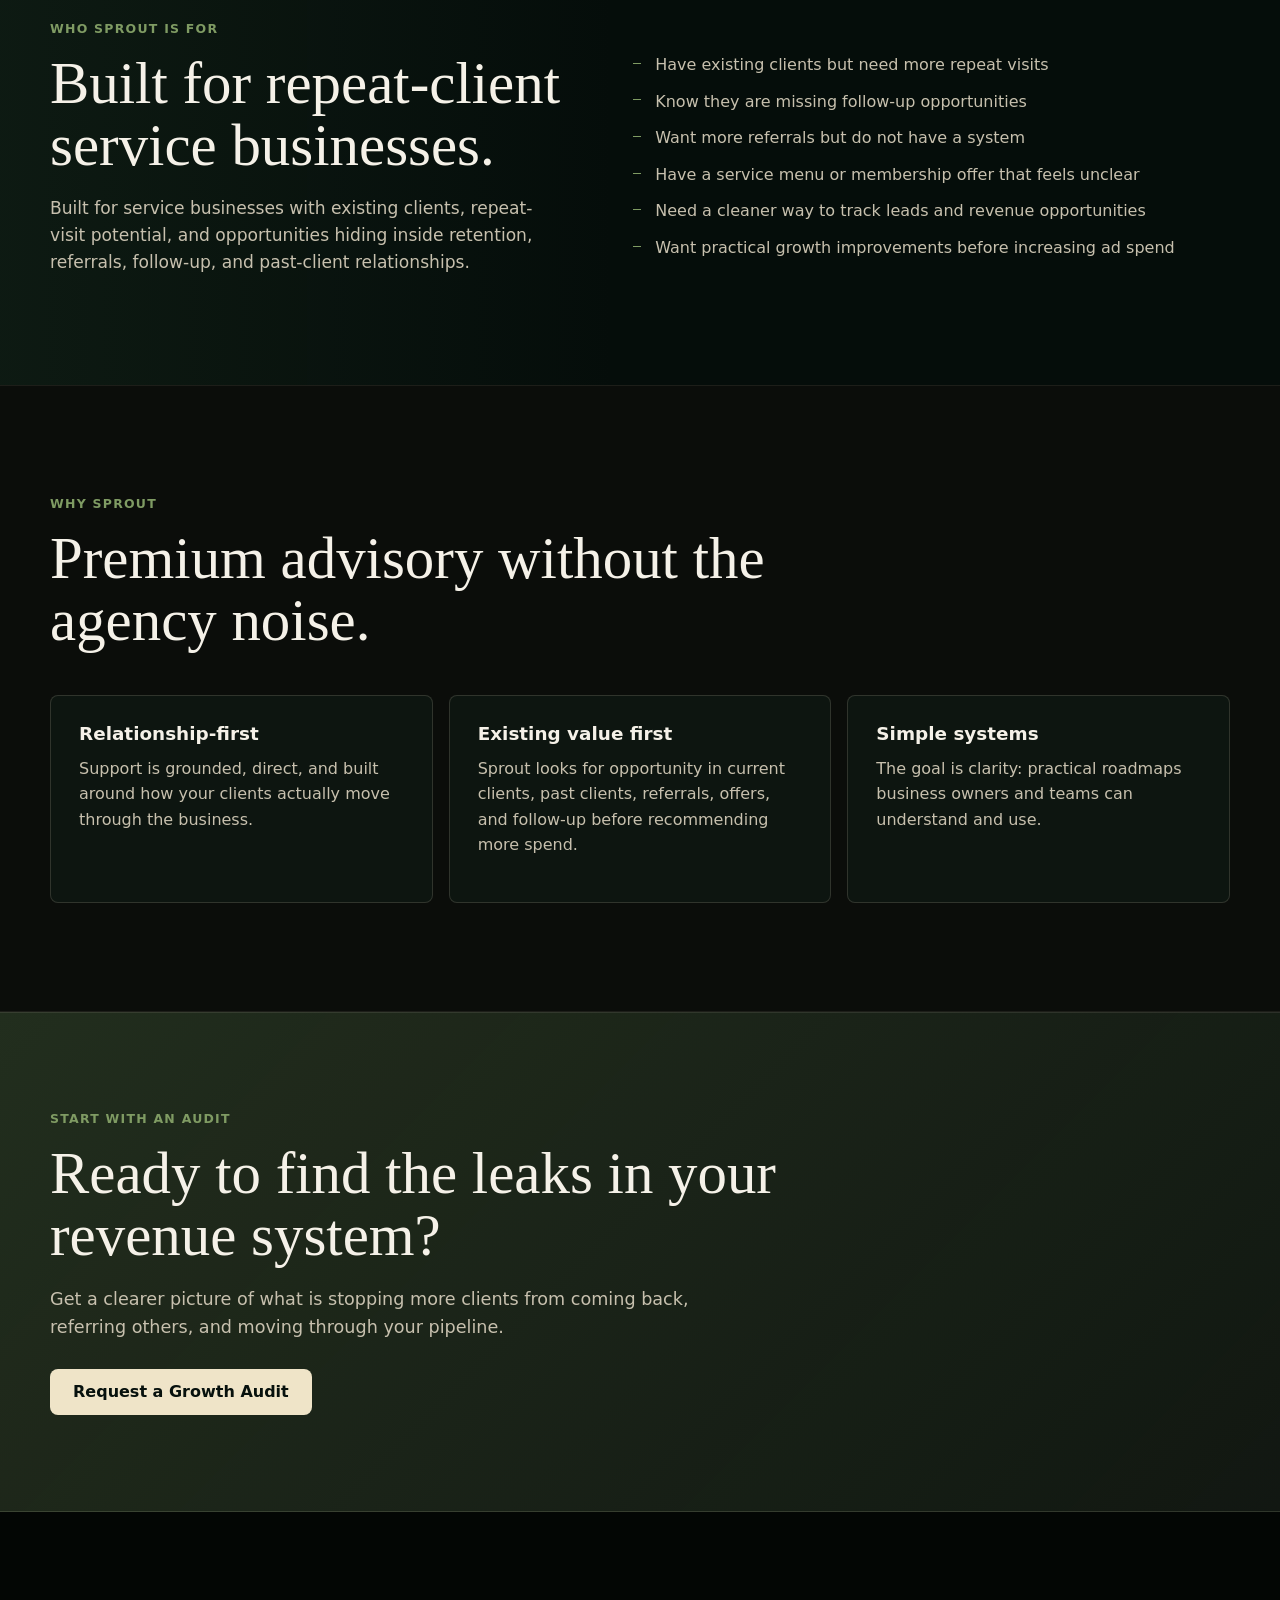
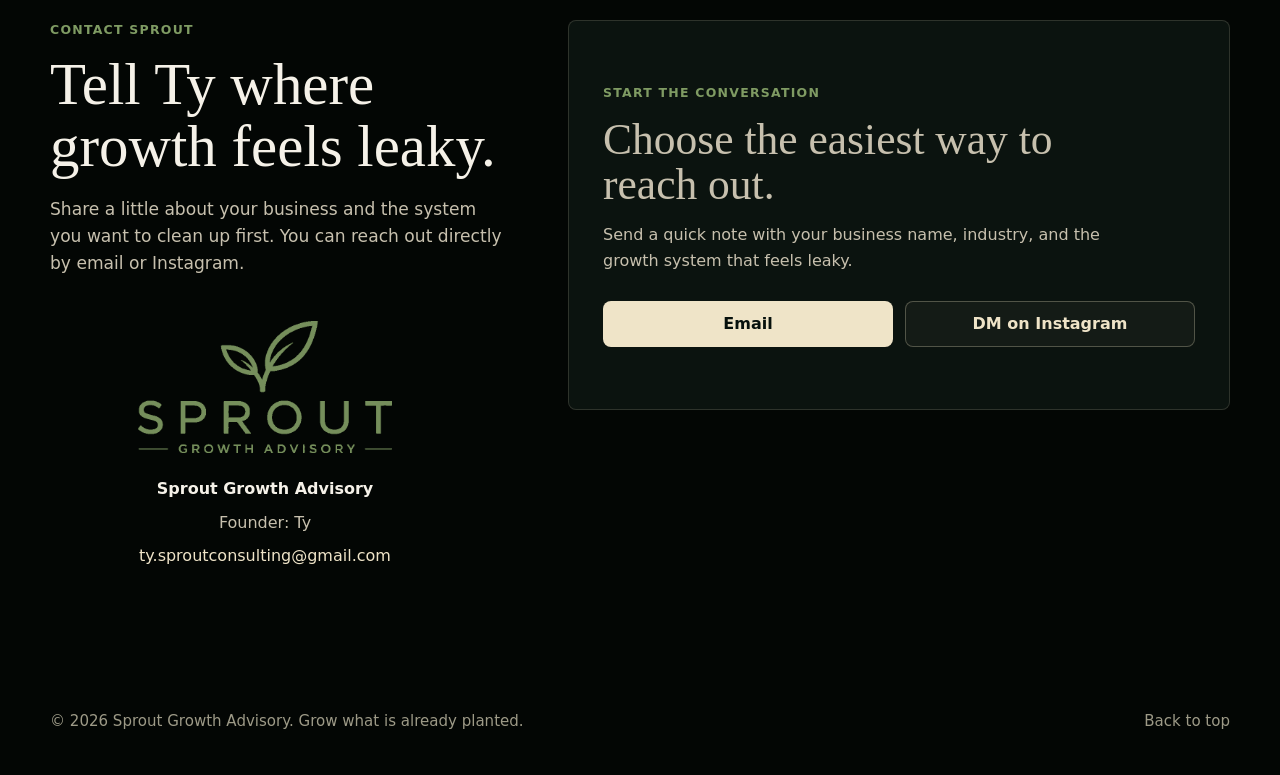
==== commit 814d3230: "Update site copy" ====
--- a/index.html
+++ b/index.html
@@ -6,7 +6,7 @@
     <title>Sprout Growth Advisory | Growth Systems for Service Businesses</title>
     <meta
       name="description"
-      content="Sprout Growth Advisory helps med spas, wellness brands, and service businesses fix revenue leaks in retention, reactivation, referrals, and follow-up systems."
+      content="Sprout Growth Advisory helps service-based businesses fix revenue leaks in retention, reactivation, referrals, and follow-up systems."
     >
     <meta name="theme-color" content="#07110d">
     <meta property="og:title" content="Sprout Growth Advisory">
@@ -57,7 +57,7 @@
           <p class="eyebrow">Founder-led growth advisory for service businesses</p>
           <h1 id="hero-title">Growth systems for service businesses that are already getting clients, but not keeping enough of them.</h1>
           <p class="hero-copy">
-            Sprout Growth Advisory helps med spas, wellness brands, and local service businesses improve retention,
+            Sprout Growth Advisory helps service-based businesses improve retention,
             reactivate past clients, strengthen referrals, and create a clearer revenue pipeline.
           </p>
           <div class="hero-actions" aria-label="Primary calls to action">
@@ -250,7 +250,7 @@
           <div>
             <p class="eyebrow">Who Sprout is for</p>
             <h2 id="fit-title">Built for repeat-client service businesses.</h2>
-            <p class="section-note">Especially med spas, wellness lounges, aesthetic clinics, dental offices, beauty, skincare, and local service businesses with real retention potential.</p>
+            <p class="section-note">Built for service businesses with existing clients, repeat-visit potential, and opportunities hiding inside retention, referrals, follow-up, and past-client relationships.</p>
           </div>
 
           <ul class="check-list">
@@ -333,7 +333,7 @@
                 class="button button-primary"
                 href="mailto:ty.sproutconsulting@gmail.com?subject=Growth%20Audit%20Request&body=Hi%20Ty%2C%0A%0AI%27d%20like%20to%20request%20a%20Growth%20Audit.%0A%0ABusiness%20name%3A%0AIndustry%3A%0AWebsite%20or%20Instagram%3A%0AMain%20growth%20concern%3A%0A%0AThanks%2C"
               >
-                Email Ty
+                Email
               </a>
               <a
                 class="button button-secondary"
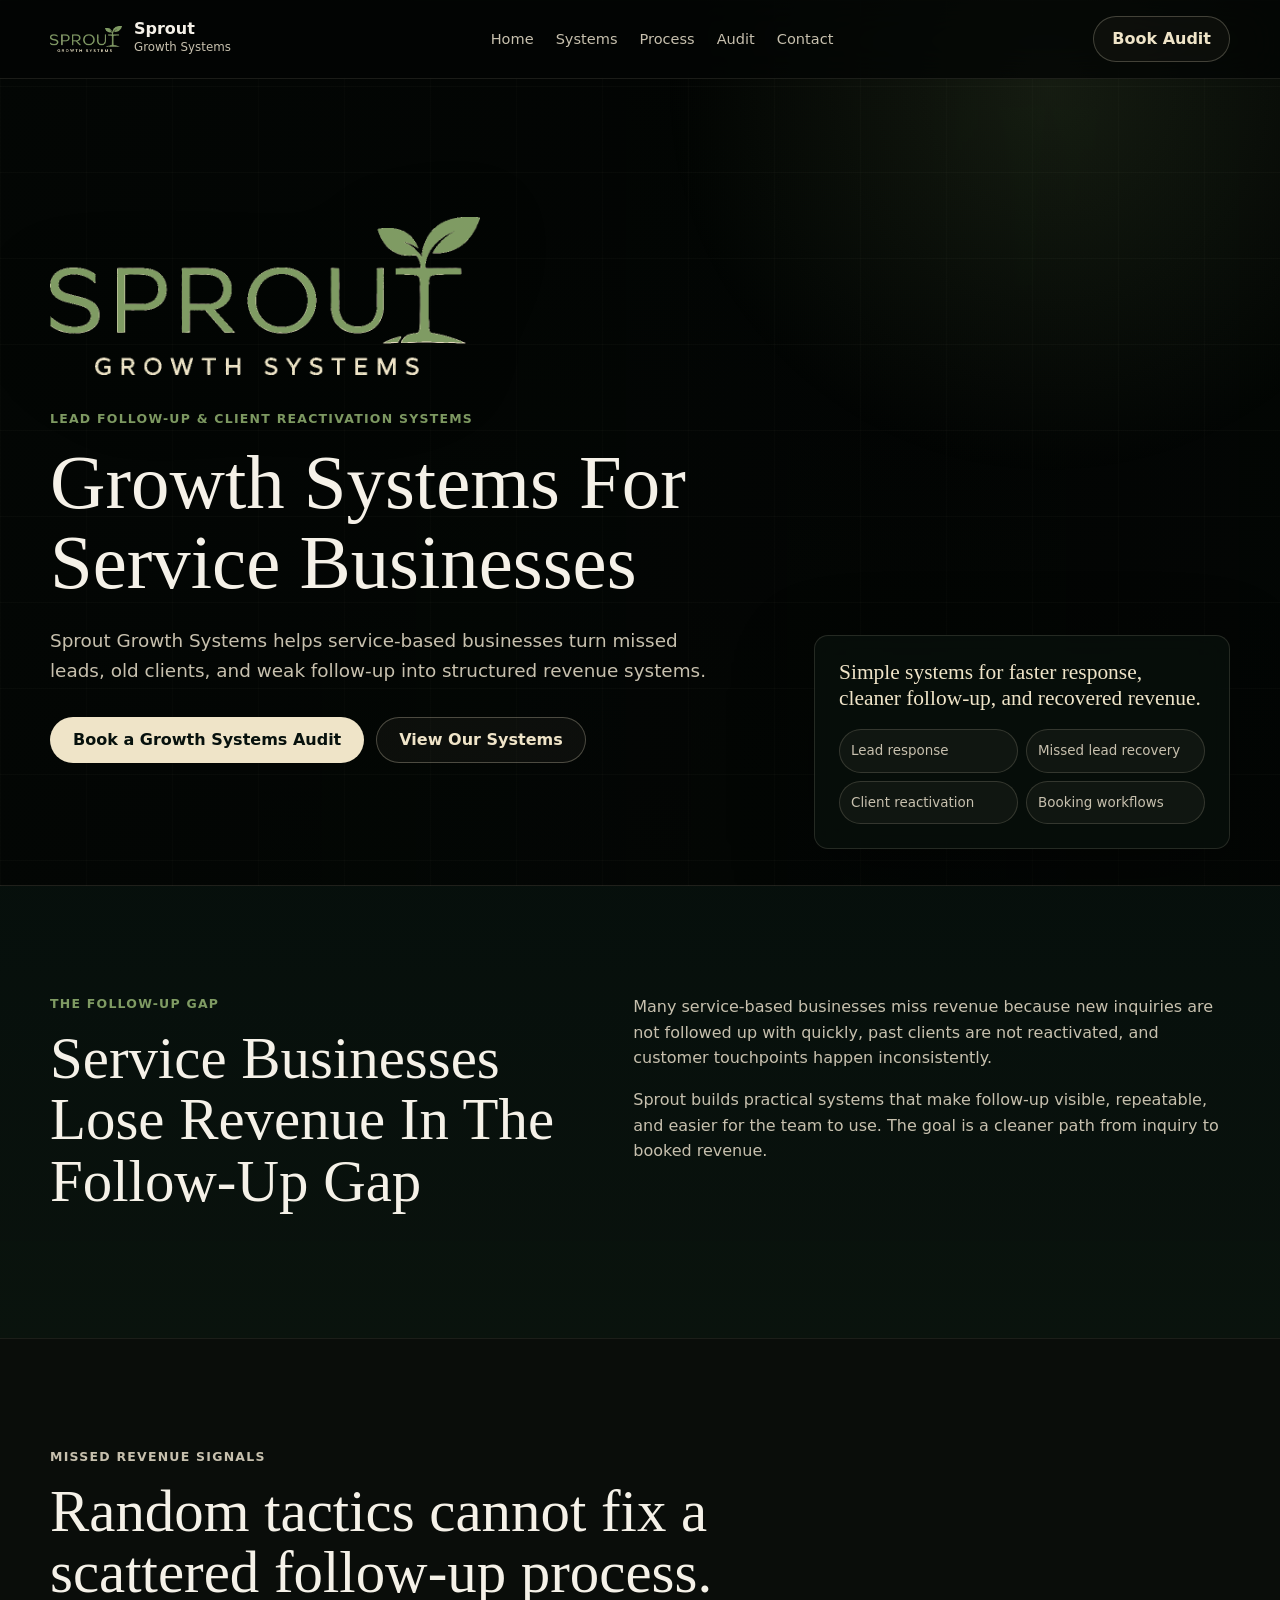
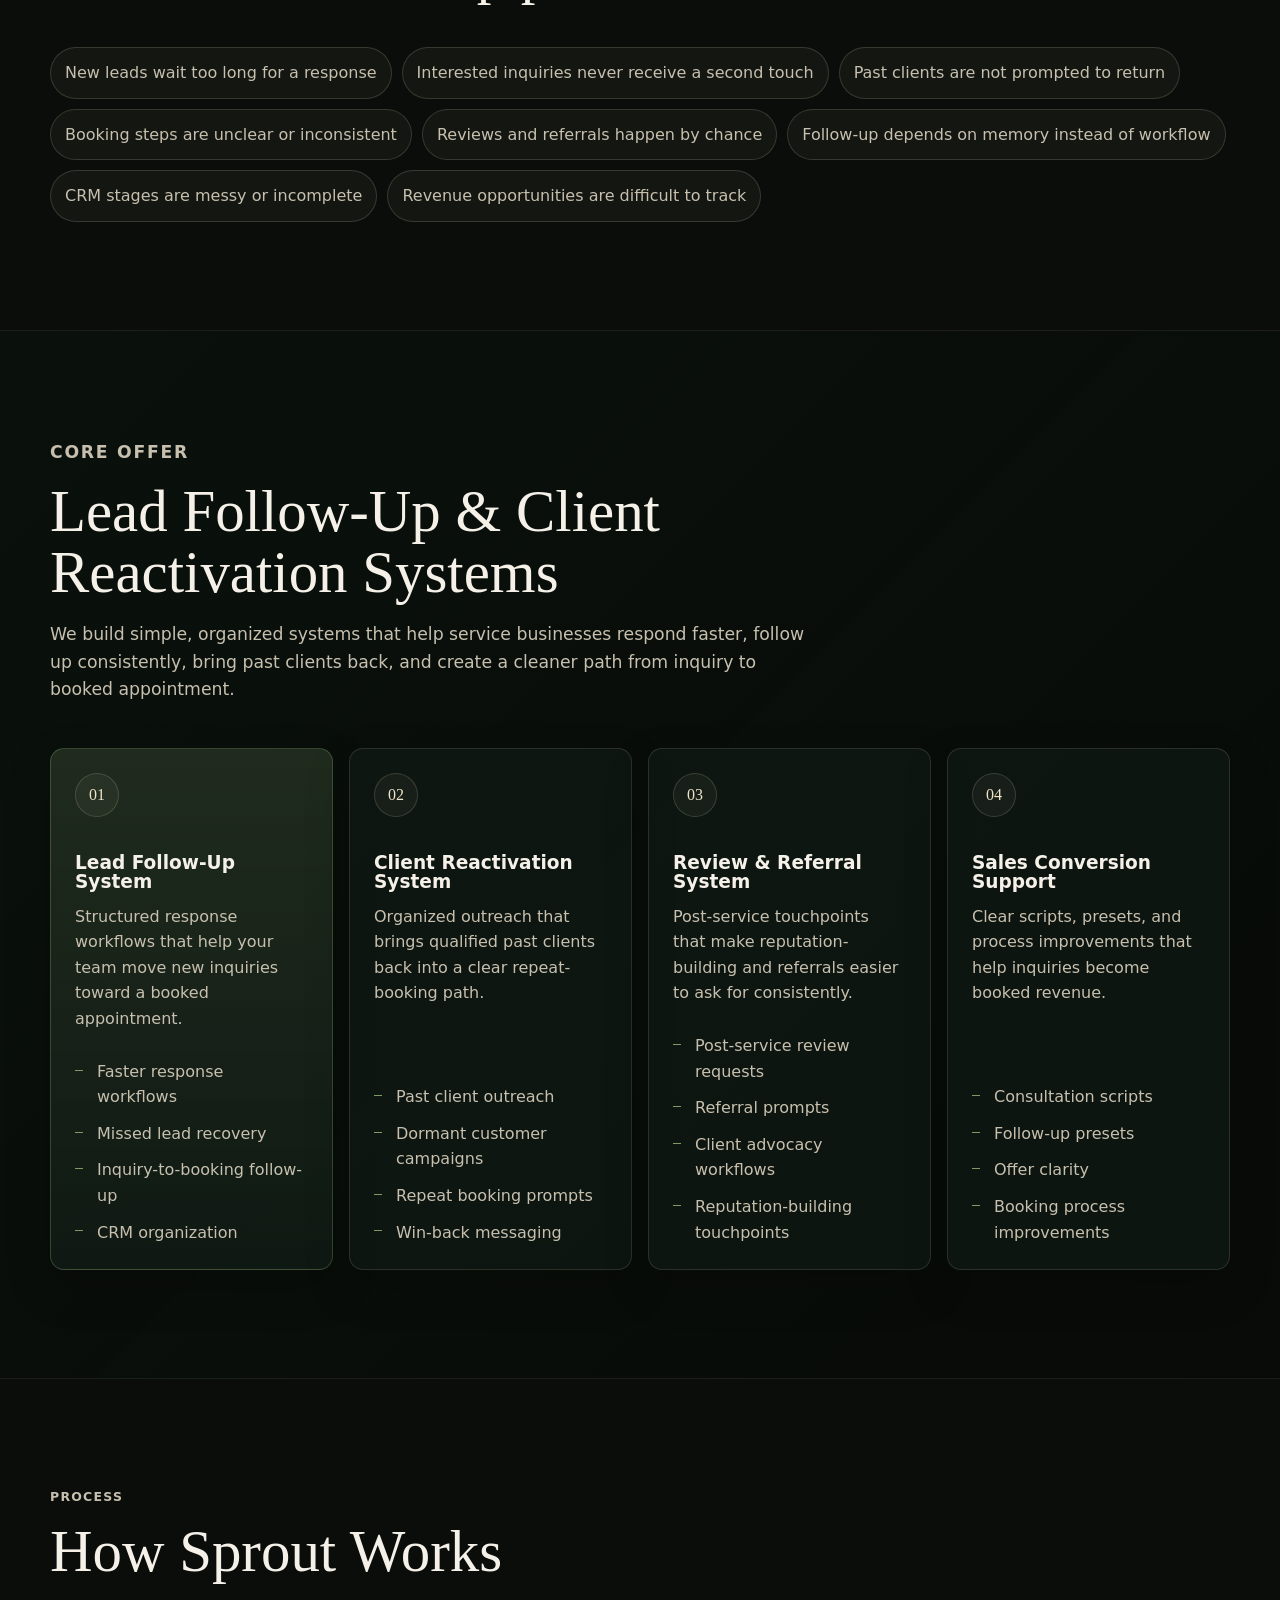
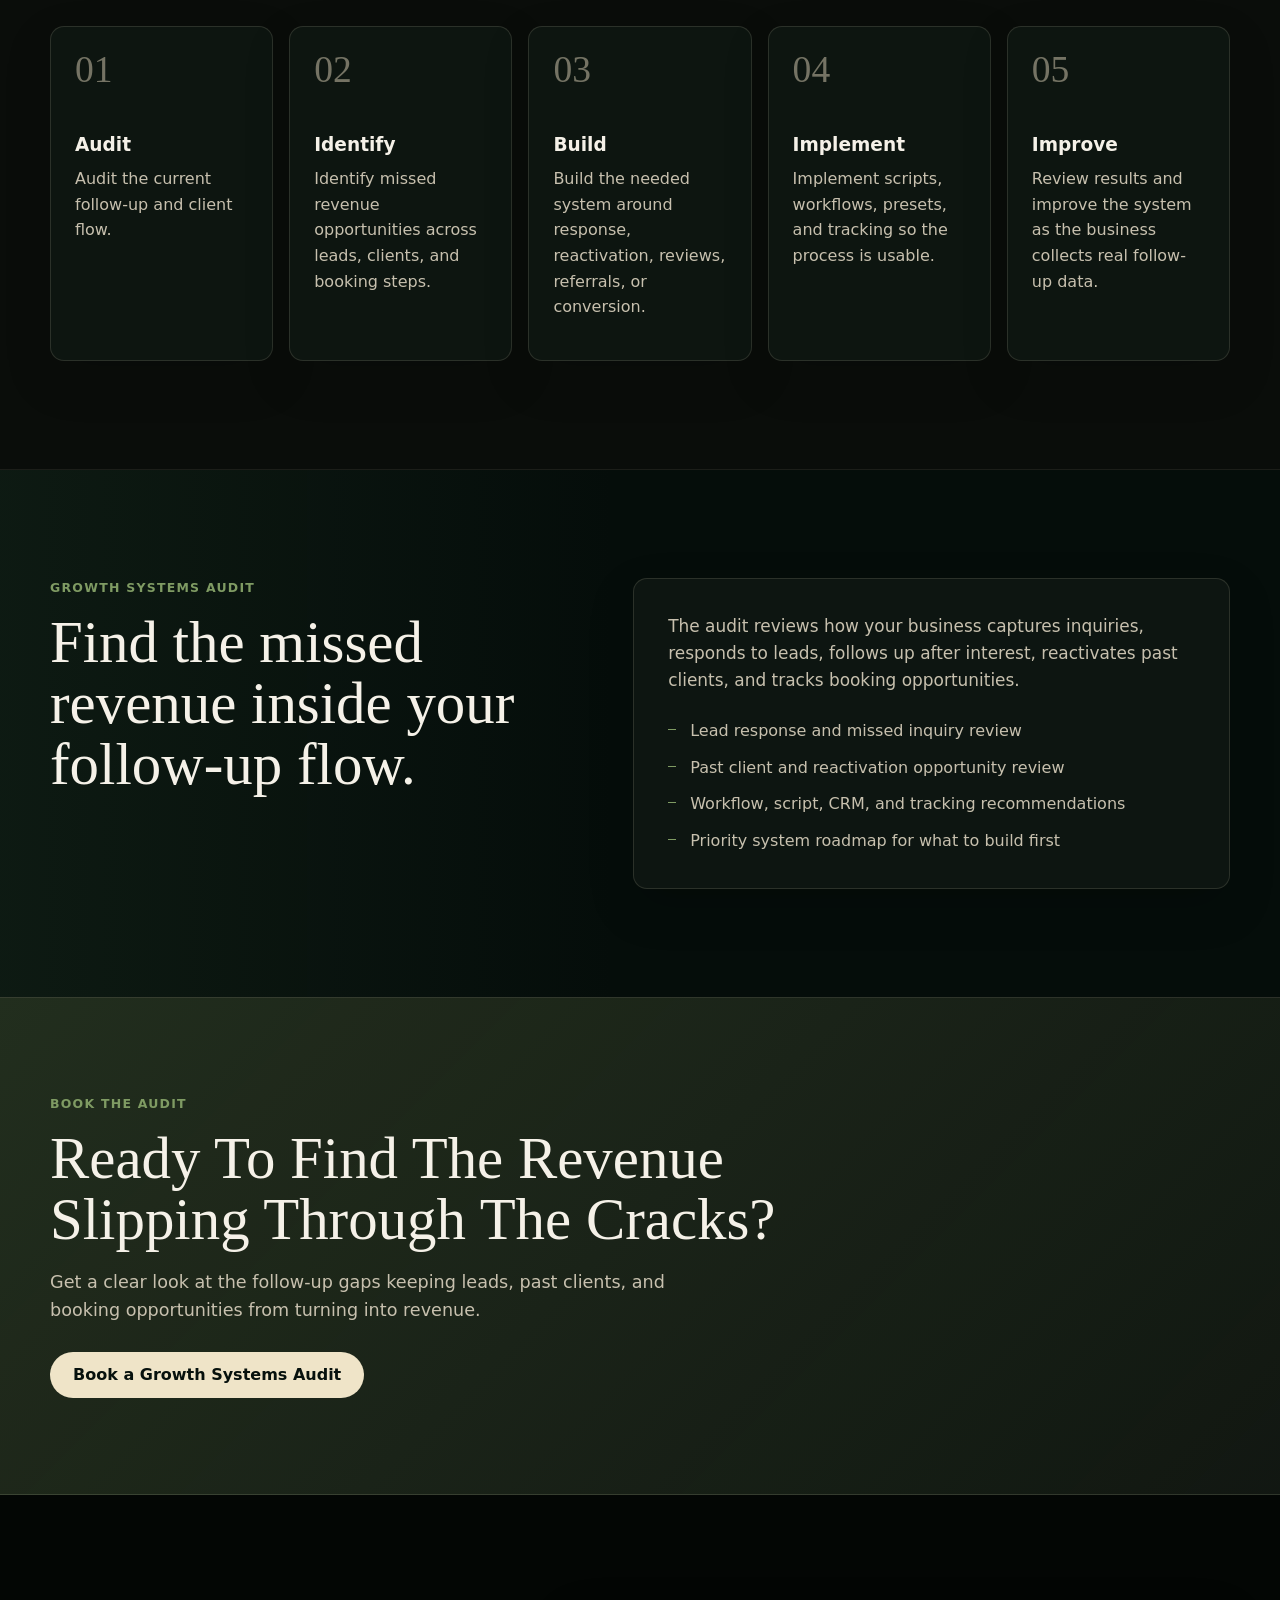
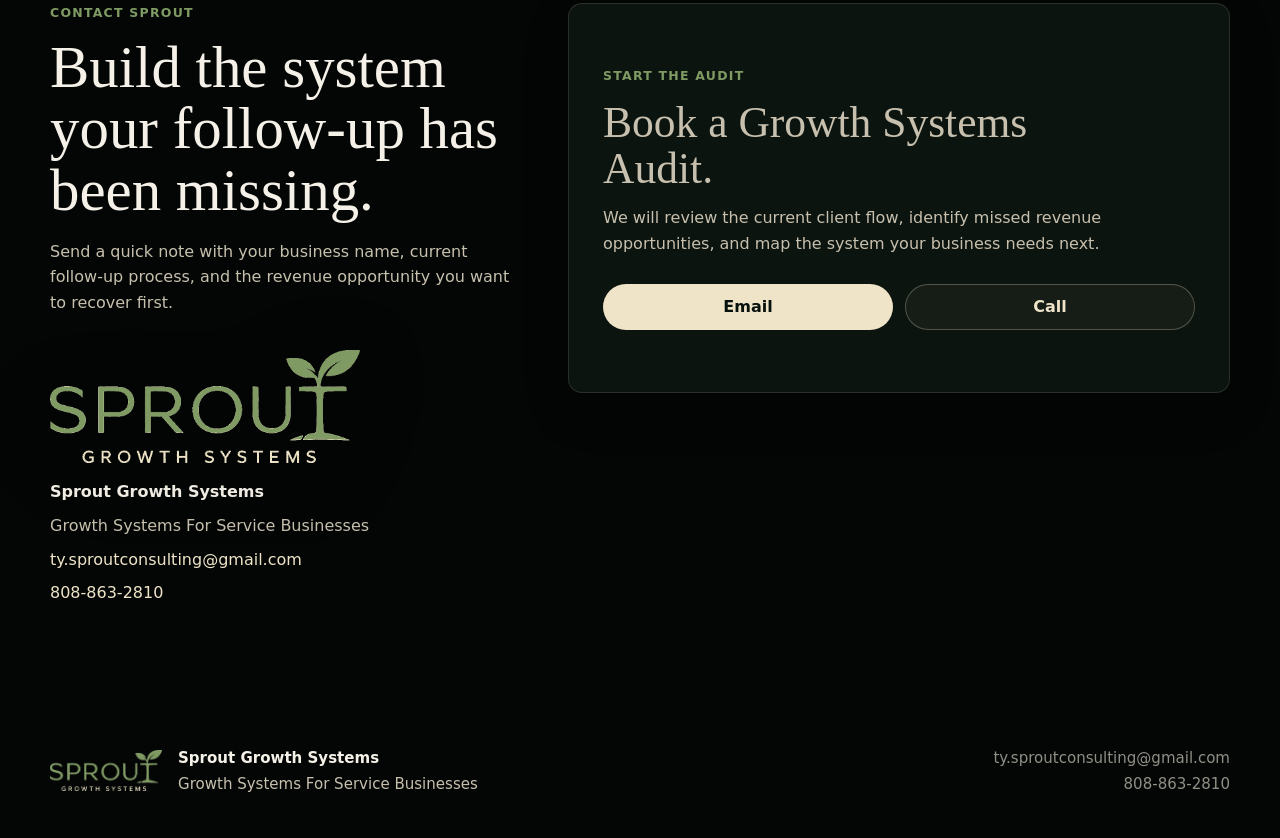
==== commit c8fdfc60: "Update Sprout Growth Systems Branding" ====
--- a/index.html
+++ b/index.html
@@ -3,20 +3,20 @@
   <head>
     <meta charset="utf-8">
     <meta name="viewport" content="width=device-width, initial-scale=1">
-    <title>Sprout Growth Advisory | Growth Systems for Service Businesses</title>
+    <title>Sprout Growth Systems | Growth Systems For Service Businesses</title>
     <meta
       name="description"
-      content="Sprout Growth Advisory helps service-based businesses fix revenue leaks in retention, reactivation, referrals, and follow-up systems."
+      content="Sprout Growth Systems helps service-based businesses turn missed leads, old clients, and weak follow-up into structured revenue systems."
     >
-    <meta name="theme-color" content="#07110d">
-    <meta property="og:title" content="Sprout Growth Advisory">
+    <meta name="theme-color" content="#040806">
+    <meta property="og:title" content="Sprout Growth Systems">
     <meta
       property="og:description"
-      content="Find and fix the revenue leaks hiding inside retention, reactivation, referrals, and follow-up systems."
+      content="Lead follow-up and client reactivation systems for service-based businesses."
     >
     <meta property="og:type" content="website">
     <link rel="preload" href="assets/sprout-hero.png" as="image">
-    <link rel="preload" href="assets/sprout-logo-lockup.png" as="image">
+    <link rel="preload" href="assets/sprout-growth-systems-logo-light.png" as="image">
     <link rel="stylesheet" href="styles.css">
   </head>
   <body>
@@ -24,24 +24,25 @@
 
     <header class="site-header" aria-label="Primary navigation">
       <nav class="nav-shell">
-        <a class="brand" href="#top" aria-label="Sprout Growth Advisory home">
-          <span class="brand-mark" aria-hidden="true">
-            <img src="assets/sprout-logo-mark.png" alt="">
+        <a class="brand" href="#top" aria-label="Sprout Growth Systems home">
+          <span class="brand-logo-wrapper" aria-hidden="true">
+            <img class="brand-logo" src="assets/sprout-growth-systems-logo-light.png" alt="">
           </span>
-          <span>
+          <span class="brand-text">
             <strong>Sprout</strong>
-            <small>Growth Advisory</small>
+            <small>Growth Systems</small>
           </span>
         </a>
 
         <div class="nav-links" aria-label="Page sections">
-          <a href="#fixes">What We Fix</a>
-          <a href="#services">Services</a>
+          <a href="#top">Home</a>
+          <a href="#systems">Systems</a>
           <a href="#process">Process</a>
+          <a href="#audit">Audit</a>
           <a href="#contact">Contact</a>
         </div>
 
-        <a class="nav-cta" href="#contact">Request an Audit</a>
+        <a class="nav-cta" href="#contact">Book Audit</a>
       </nav>
     </header>
 
@@ -51,28 +52,28 @@
         <div class="hero-overlay" aria-hidden="true"></div>
 
         <div class="hero-content">
-          <div class="hero-logo-tile">
-            <img class="hero-logo" src="assets/sprout-logo-lockup.png" alt="Sprout Growth Advisory">
-          </div>
-          <p class="eyebrow">Founder-led growth advisory for service businesses</p>
-          <h1 id="hero-title">Growth systems for service businesses that are already getting clients, but not keeping enough of them.</h1>
+          <div class="hero-logo-wrapper">
+            <img class="hero-logo" src="assets/sprout-growth-systems-logo-light.png" alt="Sprout Growth Systems">
+          </div>
+          <p class="eyebrow">Lead Follow-Up & Client Reactivation Systems</p>
+          <h1 id="hero-title">Growth Systems For Service Businesses</h1>
           <p class="hero-copy">
-            Sprout Growth Advisory helps service-based businesses improve retention,
-            reactivate past clients, strengthen referrals, and create a clearer revenue pipeline.
+            Sprout Growth Systems helps service-based businesses turn missed leads, old clients, and weak follow-up
+            into structured revenue systems.
           </p>
           <div class="hero-actions" aria-label="Primary calls to action">
-            <a class="button button-primary" href="#contact">Request a Growth Audit</a>
-            <a class="button button-secondary" href="#fixes">See What We Fix</a>
-          </div>
-        </div>
-
-        <aside class="hero-panel" aria-label="Sprout advisory focus">
-          <p>Sprout helps service businesses grow what is already planted.</p>
+            <a class="button button-primary" href="#contact">Book a Growth Systems Audit</a>
+            <a class="button button-secondary" href="#systems">View Our Systems</a>
+          </div>
+        </div>
+
+        <aside class="hero-panel" aria-label="Sprout systems focus">
+          <p>Simple systems for faster response, cleaner follow-up, and recovered revenue.</p>
           <div class="mini-metrics" aria-label="Core growth systems">
-            <span>Retention</span>
-            <span>Reactivation</span>
-            <span>Referrals</span>
-            <span>Pipeline</span>
+            <span>Lead response</span>
+            <span>Missed lead recovery</span>
+            <span>Client reactivation</span>
+            <span>Booking workflows</span>
           </div>
         </aside>
       </section>
@@ -80,133 +81,99 @@
       <section class="section problem-section" aria-labelledby="problem-title">
         <div class="section-inner two-column">
           <div>
-            <p class="eyebrow">Before buying more leads</p>
-            <h2 id="problem-title">Find the leaks in the clients you already have.</h2>
+            <p class="eyebrow">The follow-up gap</p>
+            <h2 id="problem-title">Service Businesses Lose Revenue In The Follow-Up Gap</h2>
           </div>
           <div class="body-copy">
             <p>
-              Many service businesses are sitting on missed revenue because past clients are not being followed up with,
-              referrals happen randomly, and the client journey depends too much on memory instead of systems.
+              Many service-based businesses miss revenue because new inquiries are not followed up with quickly,
+              past clients are not reactivated, and customer touchpoints happen inconsistently.
             </p>
             <p>
-              Sprout identifies where those leaks are happening and builds a practical roadmap to improve them without
-              adding noise, hype, or unnecessary complexity.
-            </p>
-          </div>
-        </div>
-      </section>
-
-      <section class="section leaks-section" aria-labelledby="leaks-title">
+              Sprout builds practical systems that make follow-up visible, repeatable, and easier for the team to use.
+              The goal is a cleaner path from inquiry to booked revenue.
+            </p>
+          </div>
+        </div>
+      </section>
+
+      <section class="section signal-section" aria-labelledby="signal-title">
         <div class="section-inner">
           <div class="section-heading">
-            <p class="eyebrow">Common revenue leaks</p>
-            <h2 id="leaks-title">Revenue can be busy and still unpredictable.</h2>
-          </div>
-
-          <div class="leak-list">
-            <span>Clients visit once and never return</span>
-            <span>Past clients are never followed up with</span>
-            <span>Referrals happen randomly</span>
-            <span>Leads sit too long without a response</span>
-            <span>Memberships are unclear or underused</span>
-            <span>The service menu feels overwhelming</span>
-            <span>Follow-up depends on memory</span>
-            <span>Pipeline visibility is scattered</span>
-          </div>
-        </div>
-      </section>
-
-      <section class="section" id="fixes" aria-labelledby="fixes-title">
+            <p class="eyebrow">Missed revenue signals</p>
+            <h2 id="signal-title">Random tactics cannot fix a scattered follow-up process.</h2>
+          </div>
+
+          <div class="signal-list">
+            <span>New leads wait too long for a response</span>
+            <span>Interested inquiries never receive a second touch</span>
+            <span>Past clients are not prompted to return</span>
+            <span>Booking steps are unclear or inconsistent</span>
+            <span>Reviews and referrals happen by chance</span>
+            <span>Follow-up depends on memory instead of workflow</span>
+            <span>CRM stages are messy or incomplete</span>
+            <span>Revenue opportunities are difficult to track</span>
+          </div>
+        </div>
+      </section>
+
+      <section class="section systems-section" id="systems" aria-labelledby="systems-title">
         <div class="section-inner">
-          <div class="section-heading">
-            <p class="eyebrow">What Sprout fixes</p>
-            <h2 id="fixes-title">Cleaner systems for repeat revenue.</h2>
-          </div>
-
-          <div class="fix-grid">
-            <article>
-              <span class="icon-dot" aria-hidden="true"></span>
-              <h3>Retention</h3>
-              <p>Improve the systems that encourage clients to book again before they disappear.</p>
-            </article>
-            <article>
-              <span class="icon-dot" aria-hidden="true"></span>
-              <h3>Reactivation</h3>
-              <p>Bring qualified past clients back through thoughtful, natural follow-up.</p>
-            </article>
-            <article>
-              <span class="icon-dot" aria-hidden="true"></span>
-              <h3>Referrals</h3>
-              <p>Turn happy clients into a clearer and more consistent referral source.</p>
-            </article>
-            <article>
-              <span class="icon-dot" aria-hidden="true"></span>
-              <h3>Lead Response</h3>
-              <p>Create simple follow-up habits so new interest does not sit unanswered.</p>
-            </article>
-            <article>
-              <span class="icon-dot" aria-hidden="true"></span>
-              <h3>Offer Clarity</h3>
-              <p>Simplify service menus and memberships so clients understand what to choose next.</p>
-            </article>
-            <article>
-              <span class="icon-dot" aria-hidden="true"></span>
-              <h3>Pipeline Visibility</h3>
-              <p>Organize leads, appointments, proposals, and wins so growth feels less scattered.</p>
-            </article>
-          </div>
-        </div>
-      </section>
-
-      <section class="section services-section" id="services" aria-labelledby="services-title">
-        <div class="section-inner">
-          <div class="section-heading">
-            <p class="eyebrow">Core services</p>
-            <h2 id="services-title">Start with diagnosis. Build from there.</h2>
-          </div>
-
-          <div class="service-grid">
-            <article class="service-card featured-card">
-              <p class="card-kicker">Entry offer</p>
-              <h3>Revenue Growth Audit</h3>
-              <p>A strategic review of your retention, reactivation, referrals, offers, and pipeline to identify where revenue is leaking.</p>
+          <div class="section-heading systems-heading">
+            <p class="eyebrow">Core offer</p>
+            <h2 id="systems-title">Lead Follow-Up & Client Reactivation Systems</h2>
+            <p>
+              We build simple, organized systems that help service businesses respond faster, follow up consistently,
+              bring past clients back, and create a cleaner path from inquiry to booked appointment.
+            </p>
+          </div>
+
+          <div class="system-grid">
+            <article class="system-card featured-card">
+              <span class="system-number">01</span>
+              <h3>Lead Follow-Up System</h3>
+              <p>Structured response workflows that help your team move new inquiries toward a booked appointment.</p>
               <ul>
-                <li>Client journey and follow-up review</li>
-                <li>Offer and membership clarity</li>
-                <li>Priority roadmap for what to fix first</li>
+                <li>Faster response workflows</li>
+                <li>Missed lead recovery</li>
+                <li>Inquiry-to-booking follow-up</li>
+                <li>CRM organization</li>
               </ul>
             </article>
 
-            <article class="service-card">
-              <p class="card-kicker">Past-client revenue</p>
-              <h3>Reactivation System</h3>
-              <p>A practical system to bring qualified dormant clients back into the business.</p>
+            <article class="system-card">
+              <span class="system-number">02</span>
+              <h3>Client Reactivation System</h3>
+              <p>Organized outreach that brings qualified past clients back into a clear repeat-booking path.</p>
               <ul>
-                <li>Dormant client prioritization</li>
-                <li>Natural outreach messages</li>
-                <li>Response and booking tracking</li>
+                <li>Past client outreach</li>
+                <li>Dormant customer campaigns</li>
+                <li>Repeat booking prompts</li>
+                <li>Win-back messaging</li>
               </ul>
             </article>
 
-            <article class="service-card">
-              <p class="card-kicker">Word-of-mouth systems</p>
-              <h3>Referral Growth Playbook</h3>
-              <p>A simple referral structure that makes it easier for happy clients to send more people your way.</p>
+            <article class="system-card">
+              <span class="system-number">03</span>
+              <h3>Review & Referral System</h3>
+              <p>Post-service touchpoints that make reputation-building and referrals easier to ask for consistently.</p>
               <ul>
-                <li>Referral incentive structure</li>
-                <li>Client and staff messaging</li>
-                <li>Repeatable referral process</li>
+                <li>Post-service review requests</li>
+                <li>Referral prompts</li>
+                <li>Client advocacy workflows</li>
+                <li>Reputation-building touchpoints</li>
               </ul>
             </article>
 
-            <article class="service-card">
-              <p class="card-kicker">Operational clarity</p>
-              <h3>Revenue Pipeline Advisory</h3>
-              <p>A clearer way to track leads, follow-ups, opportunities, and wins without overcomplicating the business.</p>
+            <article class="system-card">
+              <span class="system-number">04</span>
+              <h3>Sales Conversion Support</h3>
+              <p>Clear scripts, presets, and process improvements that help inquiries become booked revenue.</p>
               <ul>
-                <li>Lead and appointment stages</li>
-                <li>Follow-up visibility</li>
-                <li>Won and lost opportunity tracking</li>
+                <li>Consultation scripts</li>
+                <li>Follow-up presets</li>
+                <li>Offer clarity</li>
+                <li>Booking process improvements</li>
               </ul>
             </article>
           </div>
@@ -216,87 +183,71 @@
       <section class="section process-section" id="process" aria-labelledby="process-title">
         <div class="section-inner">
           <div class="section-heading">
-            <p class="eyebrow">Growth audit process</p>
-            <h2 id="process-title">A clear path from review to roadmap.</h2>
+            <p class="eyebrow">Process</p>
+            <h2 id="process-title">How Sprout Works</h2>
           </div>
 
           <div class="process-steps">
             <article>
               <span>01</span>
-              <h3>Review</h3>
-              <p>We review your current offers, client journey, follow-up process, online presence, and revenue systems.</p>
+              <h3>Audit</h3>
+              <p>Audit the current follow-up and client flow.</p>
             </article>
             <article>
               <span>02</span>
-              <h3>Diagnose</h3>
-              <p>We identify the biggest retention, reactivation, referral, and pipeline gaps.</p>
+              <h3>Identify</h3>
+              <p>Identify missed revenue opportunities across leads, clients, and booking steps.</p>
             </article>
             <article>
               <span>03</span>
-              <h3>Roadmap</h3>
-              <p>You receive a clear action plan showing what to fix first.</p>
+              <h3>Build</h3>
+              <p>Build the needed system around response, reactivation, reviews, referrals, or conversion.</p>
             </article>
             <article>
               <span>04</span>
-              <h3>Support</h3>
-              <p>Optional advisory support helps your team implement and refine the system.</p>
-            </article>
-          </div>
-        </div>
-      </section>
-
-      <section class="section fit-section" aria-labelledby="fit-title">
-        <div class="section-inner two-column">
+              <h3>Implement</h3>
+              <p>Implement scripts, workflows, presets, and tracking so the process is usable.</p>
+            </article>
+            <article>
+              <span>05</span>
+              <h3>Improve</h3>
+              <p>Review results and improve the system as the business collects real follow-up data.</p>
+            </article>
+          </div>
+        </div>
+      </section>
+
+      <section class="section audit-section" id="audit" aria-labelledby="audit-title">
+        <div class="section-inner audit-layout">
           <div>
-            <p class="eyebrow">Who Sprout is for</p>
-            <h2 id="fit-title">Built for repeat-client service businesses.</h2>
-            <p class="section-note">Built for service businesses with existing clients, repeat-visit potential, and opportunities hiding inside retention, referrals, follow-up, and past-client relationships.</p>
-          </div>
-
-          <ul class="check-list">
-            <li>Have existing clients but need more repeat visits</li>
-            <li>Know they are missing follow-up opportunities</li>
-            <li>Want more referrals but do not have a system</li>
-            <li>Have a service menu or membership offer that feels unclear</li>
-            <li>Need a cleaner way to track leads and revenue opportunities</li>
-            <li>Want practical growth improvements before increasing ad spend</li>
-          </ul>
-        </div>
-      </section>
-
-      <section class="section why-section" aria-labelledby="why-title">
-        <div class="section-inner">
-          <div class="section-heading">
-            <p class="eyebrow">Why Sprout</p>
-            <h2 id="why-title">Premium advisory without the agency noise.</h2>
-          </div>
-
-          <div class="why-grid">
-            <article>
-              <h3>Relationship-first</h3>
-              <p>Support is grounded, direct, and built around how your clients actually move through the business.</p>
-            </article>
-            <article>
-              <h3>Existing value first</h3>
-              <p>Sprout looks for opportunity in current clients, past clients, referrals, offers, and follow-up before recommending more spend.</p>
-            </article>
-            <article>
-              <h3>Simple systems</h3>
-              <p>The goal is clarity: practical roadmaps business owners and teams can understand and use.</p>
-            </article>
+            <p class="eyebrow">Growth Systems Audit</p>
+            <h2 id="audit-title">Find the missed revenue inside your follow-up flow.</h2>
+          </div>
+
+          <div class="audit-card">
+            <p>
+              The audit reviews how your business captures inquiries, responds to leads, follows up after interest,
+              reactivates past clients, and tracks booking opportunities.
+            </p>
+            <ul>
+              <li>Lead response and missed inquiry review</li>
+              <li>Past client and reactivation opportunity review</li>
+              <li>Workflow, script, CRM, and tracking recommendations</li>
+              <li>Priority system roadmap for what to build first</li>
+            </ul>
           </div>
         </div>
       </section>
 
       <section class="cta-band" aria-labelledby="cta-title">
         <div class="cta-inner">
-          <p class="eyebrow">Start with an audit</p>
-          <h2 id="cta-title">Ready to find the leaks in your revenue system?</h2>
+          <p class="eyebrow">Book the audit</p>
+          <h2 id="cta-title">Ready To Find The Revenue Slipping Through The Cracks?</h2>
           <p>
-            Get a clearer picture of what is stopping more clients from coming back, referring others,
-            and moving through your pipeline.
+            Get a clear look at the follow-up gaps keeping leads, past clients, and booking opportunities from turning
+            into revenue.
           </p>
-          <a class="button button-primary" href="#contact">Request a Growth Audit</a>
+          <a class="button button-primary" href="#contact">Book a Growth Systems Audit</a>
         </div>
       </section>
 
@@ -304,45 +255,41 @@
         <div class="section-inner contact-layout">
           <div>
             <p class="eyebrow">Contact Sprout</p>
-            <h2 id="contact-title">Tell Ty where growth feels leaky.</h2>
+            <h2 id="contact-title">Build the system your follow-up has been missing.</h2>
             <p class="body-copy">
-              Share a little about your business and the system you want to clean up first. You can reach out directly by email or Instagram.
+              Send a quick note with your business name, current follow-up process, and the revenue opportunity you want
+              to recover first.
             </p>
 
             <address class="contact-card">
-              <div class="contact-logo-tile">
-                <img src="assets/sprout-logo-lockup.png" alt="Sprout Growth Advisory">
+              <div class="contact-logo-wrapper">
+                <img class="contact-logo" src="assets/sprout-growth-systems-logo-light.png" alt="Sprout Growth Systems">
               </div>
-              <strong>Sprout Growth Advisory</strong>
-              <span>Founder: Ty</span>
+              <strong>Sprout Growth Systems</strong>
+              <span>Growth Systems For Service Businesses</span>
               <a href="mailto:ty.sproutconsulting@gmail.com">ty.sproutconsulting@gmail.com</a>
+              <a href="tel:+18088632810">808-863-2810</a>
             </address>
           </div>
 
           <div class="contact-actions" aria-label="Contact options">
             <div>
-              <p class="eyebrow">Start the conversation</p>
-              <h3>Choose the easiest way to reach out.</h3>
+              <p class="eyebrow">Start the audit</p>
+              <h3>Book a Growth Systems Audit.</h3>
               <p>
-                Send a quick note with your business name, industry, and the growth system that feels leaky.
+                We will review the current client flow, identify missed revenue opportunities, and map the system your
+                business needs next.
               </p>
             </div>
 
             <div class="action-buttons">
               <a
                 class="button button-primary"
-                href="mailto:ty.sproutconsulting@gmail.com?subject=Growth%20Audit%20Request&body=Hi%20Ty%2C%0A%0AI%27d%20like%20to%20request%20a%20Growth%20Audit.%0A%0ABusiness%20name%3A%0AIndustry%3A%0AWebsite%20or%20Instagram%3A%0AMain%20growth%20concern%3A%0A%0AThanks%2C"
+                href="mailto:ty.sproutconsulting@gmail.com?subject=Growth%20Systems%20Audit%20Request&body=Hi%20Ty%2C%0A%0AI%27d%20like%20to%20book%20a%20Growth%20Systems%20Audit.%0A%0ABusiness%20name%3A%0AWebsite%20or%20Instagram%3A%0ACurrent%20follow-up%20process%3A%0AMain%20missed%20revenue%20concern%3A%0A%0AThanks%2C"
               >
                 Email
               </a>
-              <a
-                class="button button-secondary"
-                href="https://www.instagram.com/sprout.growthadvisory/"
-                target="_blank"
-                rel="noopener noreferrer"
-              >
-                DM on Instagram
-              </a>
+              <a class="button button-secondary" href="tel:+18088632810">Call</a>
             </div>
           </div>
         </div>
@@ -350,8 +297,17 @@
     </main>
 
     <footer class="site-footer">
-      <p>&copy; <span id="year">2026</span> Sprout Growth Advisory. Grow what is already planted.</p>
-      <a href="#top">Back to top</a>
+      <div class="footer-brand">
+        <img src="assets/sprout-growth-systems-logo-light.png" alt="Sprout Growth Systems">
+        <p>
+          <strong>Sprout Growth Systems</strong>
+          <span>Growth Systems For Service Businesses</span>
+        </p>
+      </div>
+      <div class="footer-contact">
+        <a href="mailto:ty.sproutconsulting@gmail.com">ty.sproutconsulting@gmail.com</a>
+        <a href="tel:+18088632810">808-863-2810</a>
+      </div>
     </footer>
 
     <script src="script.js"></script>
--- a/styles.css
+++ b/styles.css
@@ -1,18 +1,18 @@
 :root {
   --ink: #f5f1e8;
   --muted: #c7c0ae;
-  --soft: #9d9a87;
+  --soft: #908f86;
   --bg: #07110d;
   --bg-deep: #030604;
-  --panel: #101a14;
-  --panel-soft: #162118;
-  --line: rgba(226, 217, 191, 0.16);
-  --line-strong: rgba(226, 217, 191, 0.28);
+  --panel: #0d1510;
+  --panel-soft: #121d16;
+  --line: rgba(226, 217, 191, 0.14);
+  --line-strong: rgba(226, 217, 191, 0.26);
   --green: #7f9b63;
-  --green-deep: #284231;
+  --green-deep: #243c2d;
   --cream: #efe4c8;
   --shadow: 0 24px 80px rgba(0, 0, 0, 0.38);
-  --radius: 8px;
+  --radius: 14px;
   --max: 1180px;
 }
 
@@ -40,10 +40,10 @@
   pointer-events: none;
   content: "";
   background:
-    linear-gradient(180deg, rgba(7, 17, 13, 0.9), rgba(3, 6, 4, 0.96) 46%, rgba(3, 6, 4, 0.99) 100%),
-    linear-gradient(90deg, rgba(3, 6, 4, 0.94), rgba(3, 6, 4, 0.7), rgba(3, 6, 4, 0.92)),
+    linear-gradient(180deg, rgba(3, 6, 4, 0.82), rgba(3, 6, 4, 0.96) 48%, rgba(3, 6, 4, 0.99) 100%),
+    linear-gradient(90deg, rgba(3, 6, 4, 0.96), rgba(3, 6, 4, 0.72), rgba(3, 6, 4, 0.94)),
     url("assets/sprout-hero.png") center / cover no-repeat;
-  filter: saturate(0.78) contrast(1.04);
+  filter: saturate(0.62) contrast(1.03);
 }
 
 body::after {
@@ -52,7 +52,11 @@
   z-index: -1;
   pointer-events: none;
   content: "";
-  background: radial-gradient(circle at 88% 8%, rgba(127, 155, 99, 0.13), transparent 32%);
+  background:
+    radial-gradient(circle at 82% 10%, rgba(127, 155, 99, 0.16), transparent 29%),
+    linear-gradient(rgba(239, 228, 200, 0.028) 1px, transparent 1px),
+    linear-gradient(90deg, rgba(239, 228, 200, 0.02) 1px, transparent 1px);
+  background-size: auto, 86px 86px, 86px 86px;
 }
 
 a {
@@ -71,7 +75,7 @@
   top: -60px;
   z-index: 20;
   padding: 10px 14px;
-  border-radius: var(--radius);
+  border-radius: 10px;
   background: var(--cream);
   color: #08110d;
   transition: top 160ms ease;
@@ -85,14 +89,14 @@
   position: sticky;
   top: 0;
   z-index: 10;
-  border-bottom: 1px solid rgba(226, 217, 191, 0.12);
-  background: rgba(3, 6, 4, 0.74);
+  border-bottom: 1px solid rgba(226, 217, 191, 0.11);
+  background: rgba(3, 6, 4, 0.78);
   backdrop-filter: blur(18px);
 }
 
 .nav-shell {
   width: min(var(--max), calc(100% - 32px));
-  min-height: 76px;
+  min-height: 78px;
   margin: 0 auto;
   display: flex;
   align-items: center;
@@ -107,37 +111,33 @@
   min-width: max-content;
 }
 
-.brand-mark {
-  width: 38px;
-  height: 38px;
-  overflow: hidden;
-  display: grid;
-  place-items: center;
-  border: 1px solid rgba(239, 228, 200, 0.24);
-  border-radius: 50%;
-  background: rgba(239, 228, 200, 0.035);
-  box-shadow: inset 0 0 16px rgba(127, 155, 99, 0.12);
-}
-
-.brand-mark img {
-  width: 28px;
-  height: 28px;
+.brand-logo-wrapper,
+.hero-logo-wrapper,
+.contact-logo-wrapper,
+.footer-brand {
+  background: transparent;
+}
+
+.brand-logo {
+  width: 72px;
+  height: 42px;
+  display: block;
   object-fit: contain;
-  object-position: center;
-  opacity: 0.96;
-}
-
-.brand strong,
-.brand small {
+  object-position: left center;
+  mix-blend-mode: normal;
+}
+
+.brand-text strong,
+.brand-text small {
   display: block;
 }
 
-.brand strong {
+.brand-text strong {
   font-size: 1rem;
   line-height: 1.05;
 }
 
-.brand small {
+.brand-text small {
   color: var(--muted);
   font-size: 0.74rem;
 }
@@ -151,12 +151,12 @@
 }
 
 .nav-links a,
-.site-footer a {
+.footer-contact a {
   transition: color 160ms ease;
 }
 
 .nav-links a:hover,
-.site-footer a:hover {
+.footer-contact a:hover {
   color: var(--cream);
 }
 
@@ -166,16 +166,17 @@
   min-height: 46px;
   align-items: center;
   justify-content: center;
-  border-radius: var(--radius);
-  font-weight: 700;
+  border-radius: 999px;
+  font-weight: 800;
   line-height: 1;
   transition: transform 160ms ease, border-color 160ms ease, background 160ms ease;
 }
 
 .nav-cta {
   padding: 0 18px;
-  border: 1px solid rgba(239, 228, 200, 0.22);
+  border: 1px solid rgba(239, 228, 200, 0.24);
   color: var(--cream);
+  background: rgba(239, 228, 200, 0.035);
 }
 
 .button {
@@ -196,12 +197,12 @@
 .button-secondary {
   border-color: rgba(239, 228, 200, 0.28);
   color: var(--cream);
-  background: rgba(239, 228, 200, 0.04);
+  background: rgba(239, 228, 200, 0.045);
 }
 
 .hero {
   position: relative;
-  min-height: 760px;
+  min-height: 780px;
   display: grid;
   align-items: end;
   overflow: hidden;
@@ -219,41 +220,43 @@
   background-image: url("assets/sprout-hero.png");
   background-size: cover;
   background-position: center;
-  filter: saturate(0.85) contrast(1.02);
+  filter: saturate(0.72) contrast(1.04);
 }
 
 .hero-overlay {
   z-index: -1;
   background:
-    linear-gradient(90deg, rgba(3, 6, 4, 0.97) 0%, rgba(3, 6, 4, 0.82) 36%, rgba(3, 6, 4, 0.45) 72%, rgba(3, 6, 4, 0.74) 100%),
-    linear-gradient(180deg, rgba(3, 6, 4, 0.18) 0%, rgba(3, 6, 4, 0.92) 100%);
+    linear-gradient(90deg, rgba(3, 6, 4, 0.98) 0%, rgba(3, 6, 4, 0.86) 38%, rgba(3, 6, 4, 0.52) 72%, rgba(3, 6, 4, 0.78) 100%),
+    linear-gradient(180deg, rgba(3, 6, 4, 0.2) 0%, rgba(3, 6, 4, 0.93) 100%);
 }
 
 .hero-content {
-  width: min(760px, calc(100% - 32px));
+  width: min(780px, calc(100% - 32px));
   margin: 0 auto;
-  padding: 142px 0 116px;
-  transform: translateX(calc((min(var(--max), calc(100vw - 32px)) - min(760px, calc(100vw - 32px))) / -2));
-}
-
-.hero-logo-tile {
-  width: min(390px, 78vw);
+  padding: 138px 0 122px;
+  transform: translateX(calc((min(var(--max), calc(100vw - 32px)) - min(780px, calc(100vw - 32px))) / -2));
+}
+
+.hero-logo-wrapper {
+  width: min(430px, 78vw);
   margin: 0 0 34px;
 }
 
-.hero-logo {
+.hero-logo,
+.contact-logo,
+.footer-brand img {
   display: block;
   width: 100%;
-  opacity: 0.94;
-  filter: drop-shadow(0 16px 34px rgba(0, 0, 0, 0.3));
-}
-
-.eyebrow,
-.card-kicker {
+  object-fit: contain;
+  mix-blend-mode: normal;
+  filter: drop-shadow(0 18px 38px rgba(0, 0, 0, 0.38));
+}
+
+.eyebrow {
   margin: 0 0 14px;
   color: var(--green);
   font-size: 0.78rem;
-  font-weight: 800;
+  font-weight: 900;
   letter-spacing: 0.1em;
   text-transform: uppercase;
 }
@@ -268,28 +271,28 @@
 h1,
 h2,
 h3 {
-  line-height: 1.05;
+  line-height: 1.04;
   letter-spacing: 0;
 }
 
 h1 {
+  max-width: 780px;
   margin-bottom: 24px;
-  max-width: 780px;
   font-family: Georgia, "Times New Roman", serif;
-  font-size: clamp(2.75rem, 5.8vw, 5.55rem);
+  font-size: clamp(3.3rem, 6vw, 6.2rem);
   font-weight: 500;
 }
 
 h2 {
   margin-bottom: 18px;
   font-family: Georgia, "Times New Roman", serif;
-  font-size: clamp(2.2rem, 4.6vw, 4.35rem);
+  font-size: clamp(2.35rem, 4.6vw, 4.55rem);
   font-weight: 500;
 }
 
 h3 {
   margin-bottom: 12px;
-  font-size: 1.15rem;
+  font-size: 1.16rem;
 }
 
 .hero-copy {
@@ -309,11 +312,11 @@
   position: absolute;
   right: max(16px, calc((100vw - var(--max)) / 2));
   bottom: 36px;
-  width: min(398px, calc(100% - 32px));
+  width: min(416px, calc(100% - 32px));
   padding: 24px;
   border: 1px solid var(--line);
   border-radius: var(--radius);
-  background: rgba(9, 17, 12, 0.72);
+  background: rgba(9, 17, 12, 0.76);
   box-shadow: var(--shadow);
   backdrop-filter: blur(16px);
 }
@@ -322,7 +325,7 @@
   margin-bottom: 18px;
   color: var(--cream);
   font-family: Georgia, "Times New Roman", serif;
-  font-size: 1.35rem;
+  font-size: 1.34rem;
   line-height: 1.2;
 }
 
@@ -333,9 +336,9 @@
 }
 
 .mini-metrics span,
-.leak-list span {
+.signal-list span {
   border: 1px solid rgba(239, 228, 200, 0.16);
-  border-radius: var(--radius);
+  border-radius: 999px;
   background: rgba(239, 228, 200, 0.045);
   color: var(--muted);
 }
@@ -356,7 +359,9 @@
   margin: 0 auto;
 }
 
-.two-column {
+.two-column,
+.audit-layout,
+.contact-layout {
   display: grid;
   grid-template-columns: minmax(0, 0.86fr) minmax(0, 1fr);
   gap: 70px;
@@ -364,122 +369,133 @@
 }
 
 .body-copy,
-.section-note {
+.section-heading p,
+.audit-card,
+.system-card p,
+.process-steps p,
+.contact-card,
+.contact-actions {
   color: var(--muted);
-  font-size: 1.07rem;
 }
 
 .body-copy p:last-child,
-.section-note {
+.section-heading p:last-child {
   margin-bottom: 0;
 }
 
 .problem-section {
-  background: linear-gradient(180deg, rgba(7, 17, 13, 0.86), rgba(12, 22, 16, 0.82));
-}
-
-.leaks-section,
-.services-section,
-.why-section {
-  background: rgba(239, 228, 200, 0.035);
+  background:
+    linear-gradient(180deg, rgba(7, 17, 13, 0.9), rgba(12, 22, 16, 0.82));
+}
+
+.signal-section,
+.process-section {
+  background: rgba(239, 228, 200, 0.032);
   border-block: 1px solid rgba(239, 228, 200, 0.08);
 }
 
+.systems-section {
+  background:
+    linear-gradient(135deg, rgba(36, 60, 45, 0.22), rgba(239, 228, 200, 0.025)),
+    rgba(3, 6, 4, 0.72);
+}
+
+.audit-section {
+  background:
+    linear-gradient(90deg, rgba(40, 66, 49, 0.24), transparent 48%),
+    rgba(7, 17, 13, 0.72);
+}
+
 .section-heading {
+  max-width: 780px;
+  margin-bottom: 44px;
+}
+
+.systems-heading {
+  max-width: 880px;
+}
+
+.systems-heading p {
   max-width: 760px;
-  margin-bottom: 44px;
-}
-
-.leak-list {
+  font-size: 1.08rem;
+}
+
+.signal-list {
   display: flex;
   flex-wrap: wrap;
   gap: 10px;
 }
 
-.leak-list span {
+.signal-list span {
   padding: 12px 14px;
 }
 
-.fix-grid,
-.service-grid,
-.process-steps,
-.why-grid {
+.system-grid,
+.process-steps {
   display: grid;
   gap: 16px;
 }
 
-.fix-grid {
-  grid-template-columns: repeat(3, minmax(0, 1fr));
-}
-
-.fix-grid article,
-.service-card,
+.system-grid {
+  grid-template-columns: repeat(4, minmax(0, 1fr));
+  align-items: stretch;
+}
+
+.system-card,
 .process-steps article,
-.why-grid article,
-.contact-card,
+.audit-card,
 .contact-actions {
   border: 1px solid var(--line);
   border-radius: var(--radius);
-  background: rgba(16, 26, 20, 0.72);
-}
-
-.fix-grid article {
-  min-height: 214px;
-  padding: 26px;
-}
-
-.icon-dot {
-  width: 10px;
-  height: 10px;
-  display: block;
-  margin-bottom: 24px;
-  border-radius: 50%;
-  background: var(--green);
-  box-shadow: 0 0 0 8px rgba(127, 155, 99, 0.09);
-}
-
-.fix-grid p,
-.service-card p,
-.process-steps p,
-.why-grid p,
-.check-list,
-.contact-card,
-.contact-actions {
-  color: var(--muted);
-}
-
-.service-grid {
-  grid-template-columns: repeat(4, minmax(0, 1fr));
-  align-items: stretch;
-}
-
-.service-card {
+  background: rgba(16, 26, 20, 0.76);
+  box-shadow: 0 18px 46px rgba(0, 0, 0, 0.18);
+}
+
+.system-card {
+  display: flex;
+  min-height: 420px;
+  flex-direction: column;
   padding: 24px;
 }
 
 .featured-card {
   background:
-    linear-gradient(180deg, rgba(127, 155, 99, 0.16), rgba(16, 26, 20, 0.72)),
-    rgba(16, 26, 20, 0.72);
+    linear-gradient(180deg, rgba(127, 155, 99, 0.16), rgba(16, 26, 20, 0.74)),
+    rgba(16, 26, 20, 0.76);
   border-color: rgba(127, 155, 99, 0.34);
 }
 
-.service-card ul,
-.check-list {
-  margin: 22px 0 0;
+.system-number {
+  display: inline-flex;
+  width: 44px;
+  height: 44px;
+  align-items: center;
+  justify-content: center;
+  margin-bottom: 36px;
+  border: 1px solid rgba(239, 228, 200, 0.16);
+  border-radius: 50%;
+  color: var(--cream);
+  font-family: Georgia, "Times New Roman", serif;
+  background: rgba(239, 228, 200, 0.045);
+}
+
+.system-card ul,
+.audit-card ul {
+  margin: auto 0 0;
   padding: 0;
   list-style: none;
 }
 
-.service-card li,
-.check-list li {
+.system-card li,
+.audit-card li {
   position: relative;
   padding-left: 22px;
   margin-top: 11px;
-}
-
-.service-card li::before,
-.check-list li::before {
+  color: var(--muted);
+}
+
+.system-card li::before,
+.audit-card li::before {
   position: absolute;
   left: 0;
   top: 0.68em;
@@ -490,13 +506,12 @@
 }
 
 .process-steps {
-  grid-template-columns: repeat(4, minmax(0, 1fr));
-  counter-reset: process;
+  grid-template-columns: repeat(5, minmax(0, 1fr));
 }
 
 .process-steps article {
-  min-height: 250px;
-  padding: 26px;
+  min-height: 264px;
+  padding: 24px;
 }
 
 .process-steps span {
@@ -508,18 +523,14 @@
   line-height: 1;
 }
 
-.fit-section {
-  background:
-    linear-gradient(90deg, rgba(40, 66, 49, 0.24), transparent 48%),
-    rgba(7, 17, 13, 0.72);
-}
-
-.why-grid {
-  grid-template-columns: repeat(3, minmax(0, 1fr));
-}
-
-.why-grid article {
-  padding: 28px;
+.audit-card {
+  padding: 34px;
+}
+
+.audit-card p {
+  margin-bottom: 24px;
+  color: var(--muted);
+  font-size: 1.06rem;
 }
 
 .cta-band {
@@ -531,7 +542,7 @@
 }
 
 .cta-inner {
-  max-width: 830px;
+  max-width: 860px;
   margin-left: max(16px, calc((100vw - var(--max)) / 2));
 }
 
@@ -543,10 +554,8 @@
 }
 
 .contact-layout {
-  display: grid;
   grid-template-columns: minmax(0, 0.82fr) minmax(0, 1.18fr);
   gap: 58px;
-  align-items: start;
 }
 
 .contact-card {
@@ -554,23 +563,13 @@
   gap: 8px;
   max-width: 430px;
   margin-top: 34px;
-  padding: 6px 0 0;
-  justify-items: center;
-  text-align: center;
+  padding: 0;
   font-style: normal;
-  border: 0;
-  background: transparent;
-}
-
-.contact-logo-tile {
-  width: min(260px, 100%);
-  margin-bottom: 12px;
-}
-
-.contact-logo-tile img {
-  display: block;
-  width: 100%;
-  opacity: 0.92;
+}
+
+.contact-logo-wrapper {
+  width: min(310px, 100%);
+  margin-bottom: 8px;
 }
 
 .contact-card strong {
@@ -613,17 +612,45 @@
   display: flex;
   align-items: center;
   justify-content: space-between;
-  gap: 18px;
+  gap: 24px;
   padding: 32px 0 42px;
   color: var(--soft);
   font-size: 0.94rem;
 }
 
-.site-footer p {
+.footer-brand {
+  display: flex;
+  align-items: center;
+  gap: 16px;
+}
+
+.footer-brand img {
+  width: 112px;
+  flex: 0 0 auto;
+  filter: none;
+}
+
+.footer-brand p,
+.footer-contact {
   margin: 0;
-}
-
-@media (max-width: 1060px) {
+  display: grid;
+  gap: 2px;
+}
+
+.footer-brand strong {
+  display: block;
+  color: var(--ink);
+}
+
+.footer-brand span {
+  color: var(--muted);
+}
+
+.footer-contact {
+  justify-items: end;
+}
+
+@media (max-width: 1100px) {
   .nav-links {
     display: none;
   }
@@ -639,13 +666,12 @@
     margin: -72px auto 42px;
   }
 
-  .fix-grid,
-  .service-grid {
+  .system-grid {
     grid-template-columns: repeat(2, minmax(0, 1fr));
   }
 
   .process-steps {
-    grid-template-columns: repeat(2, minmax(0, 1fr));
+    grid-template-columns: repeat(3, minmax(0, 1fr));
   }
 }
 
@@ -654,6 +680,10 @@
     min-height: 68px;
   }
 
+  .brand-logo {
+    width: 62px;
+  }
+
   .nav-cta {
     display: none;
   }
@@ -664,11 +694,19 @@
   }
 
   .hero-content {
-    padding: 112px 0 118px;
+    padding: 104px 0 118px;
+  }
+
+  .hero-logo-wrapper {
+    width: min(330px, 82vw);
   }
 
   h1 {
-    font-size: 2.78rem;
+    font-size: 3.05rem;
+  }
+
+  h2 {
+    font-size: 2.35rem;
   }
 
   .hero-copy {
@@ -684,16 +722,16 @@
   }
 
   .two-column,
+  .audit-layout,
   .contact-layout,
-  .fix-grid,
-  .service-grid,
+  .system-grid,
   .process-steps,
-  .why-grid,
   .contact-actions {
     grid-template-columns: 1fr;
   }
 
   .two-column,
+  .audit-layout,
   .contact-layout {
     gap: 34px;
   }
@@ -702,7 +740,7 @@
     margin-bottom: 30px;
   }
 
-  .fix-grid article,
+  .system-card,
   .process-steps article {
     min-height: auto;
   }
@@ -720,19 +758,27 @@
     margin: 0 auto;
   }
 
+  .site-footer,
+  .footer-brand {
+    align-items: flex-start;
+  }
+
   .site-footer {
     flex-direction: column;
-    align-items: flex-start;
+  }
+
+  .footer-contact {
+    justify-items: start;
   }
 }
 
 @media (max-width: 460px) {
-  .brand small {
+  .brand-text small {
     display: none;
   }
 
   h1 {
-    font-size: 2.32rem;
+    font-size: 2.42rem;
   }
 
   h2 {
@@ -747,8 +793,9 @@
     grid-template-columns: 1fr;
   }
 
-  .contact-actions {
-    padding: 18px;
+  .contact-actions,
+  .audit-card {
+    padding: 22px;
   }
 
   .action-buttons {
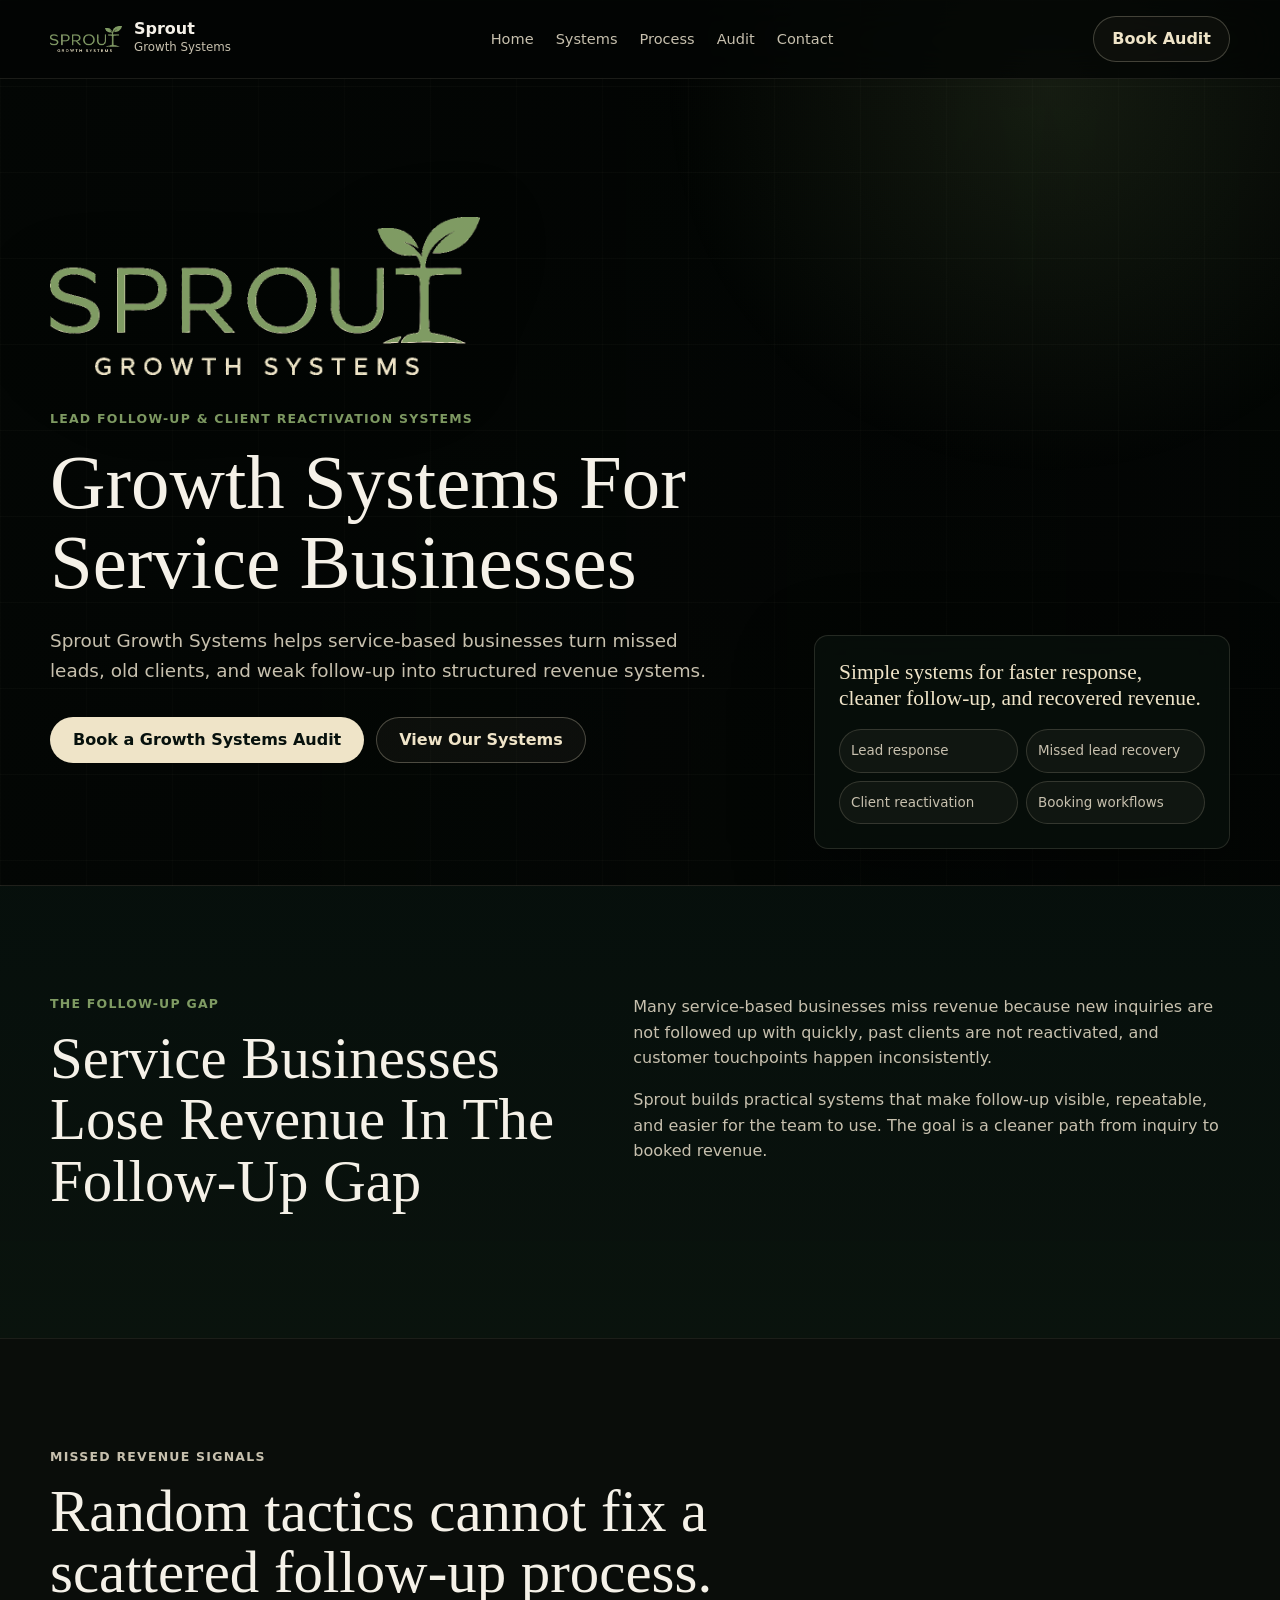
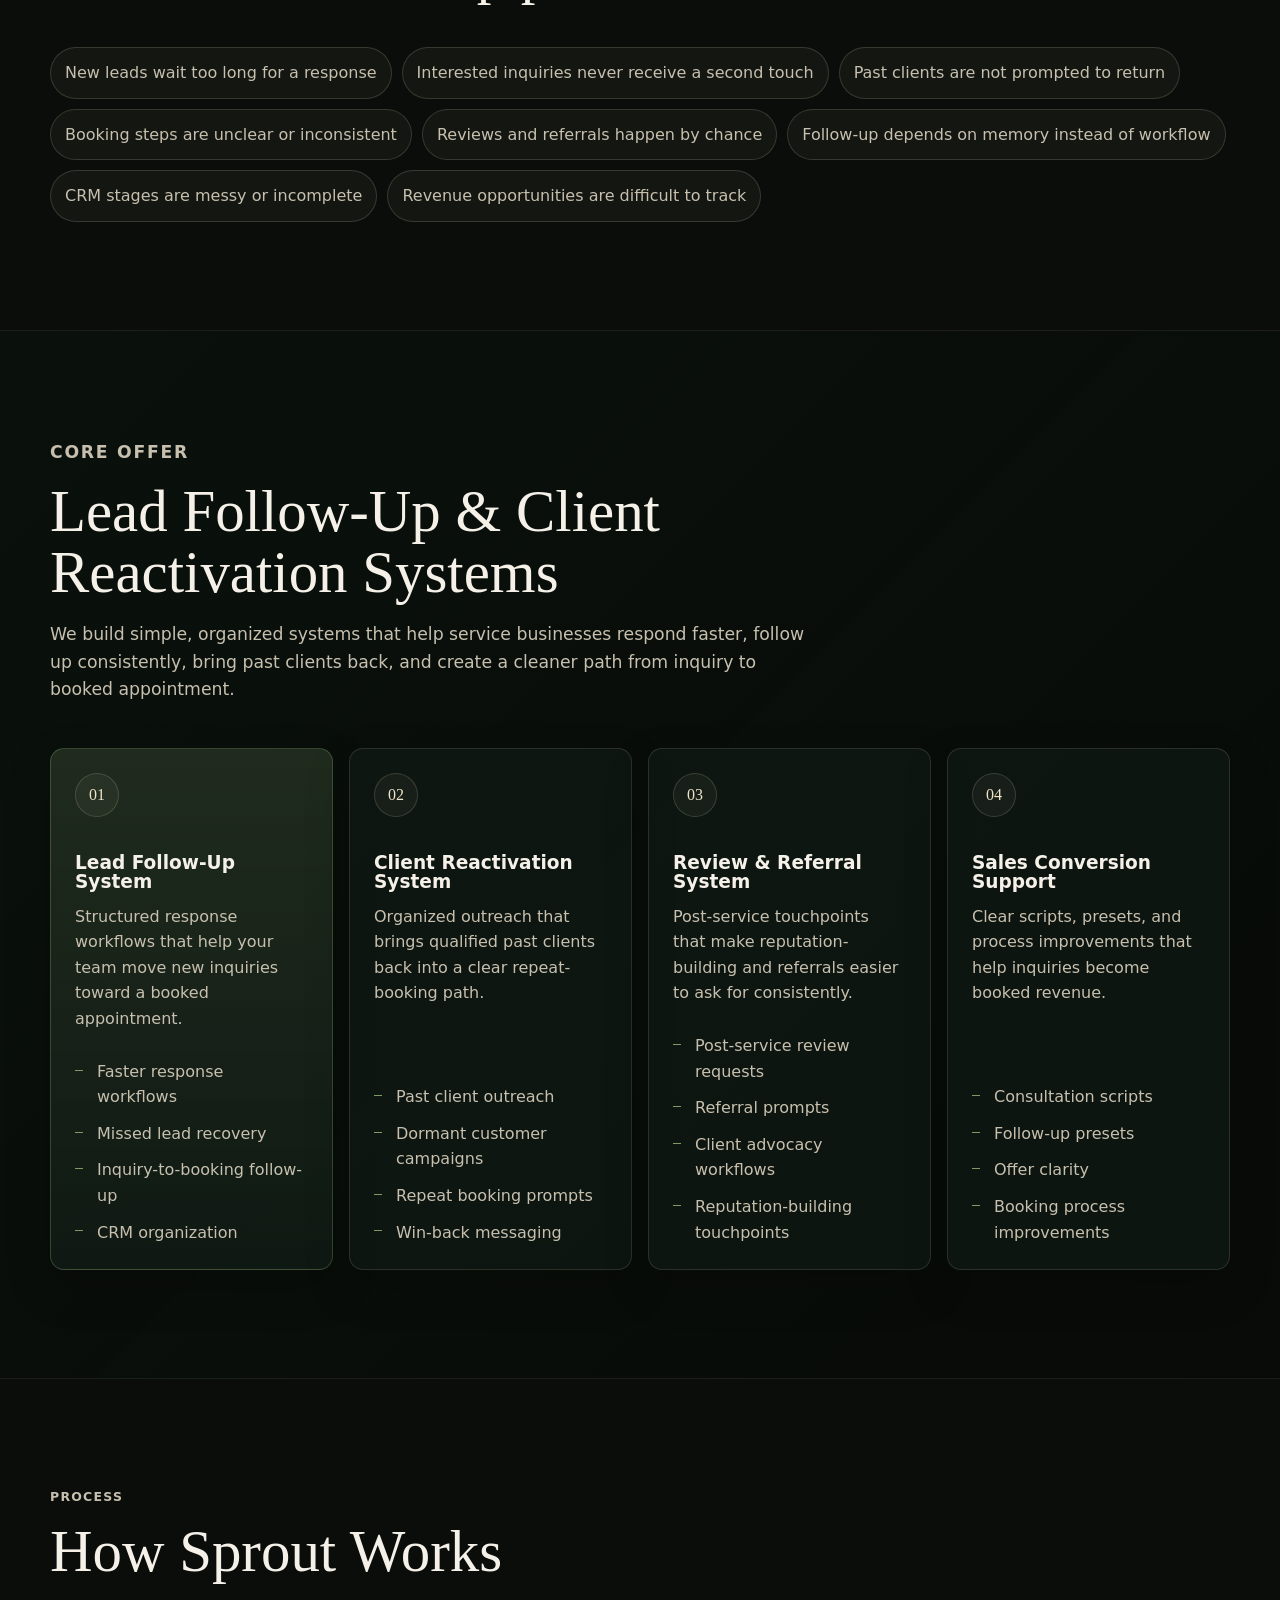
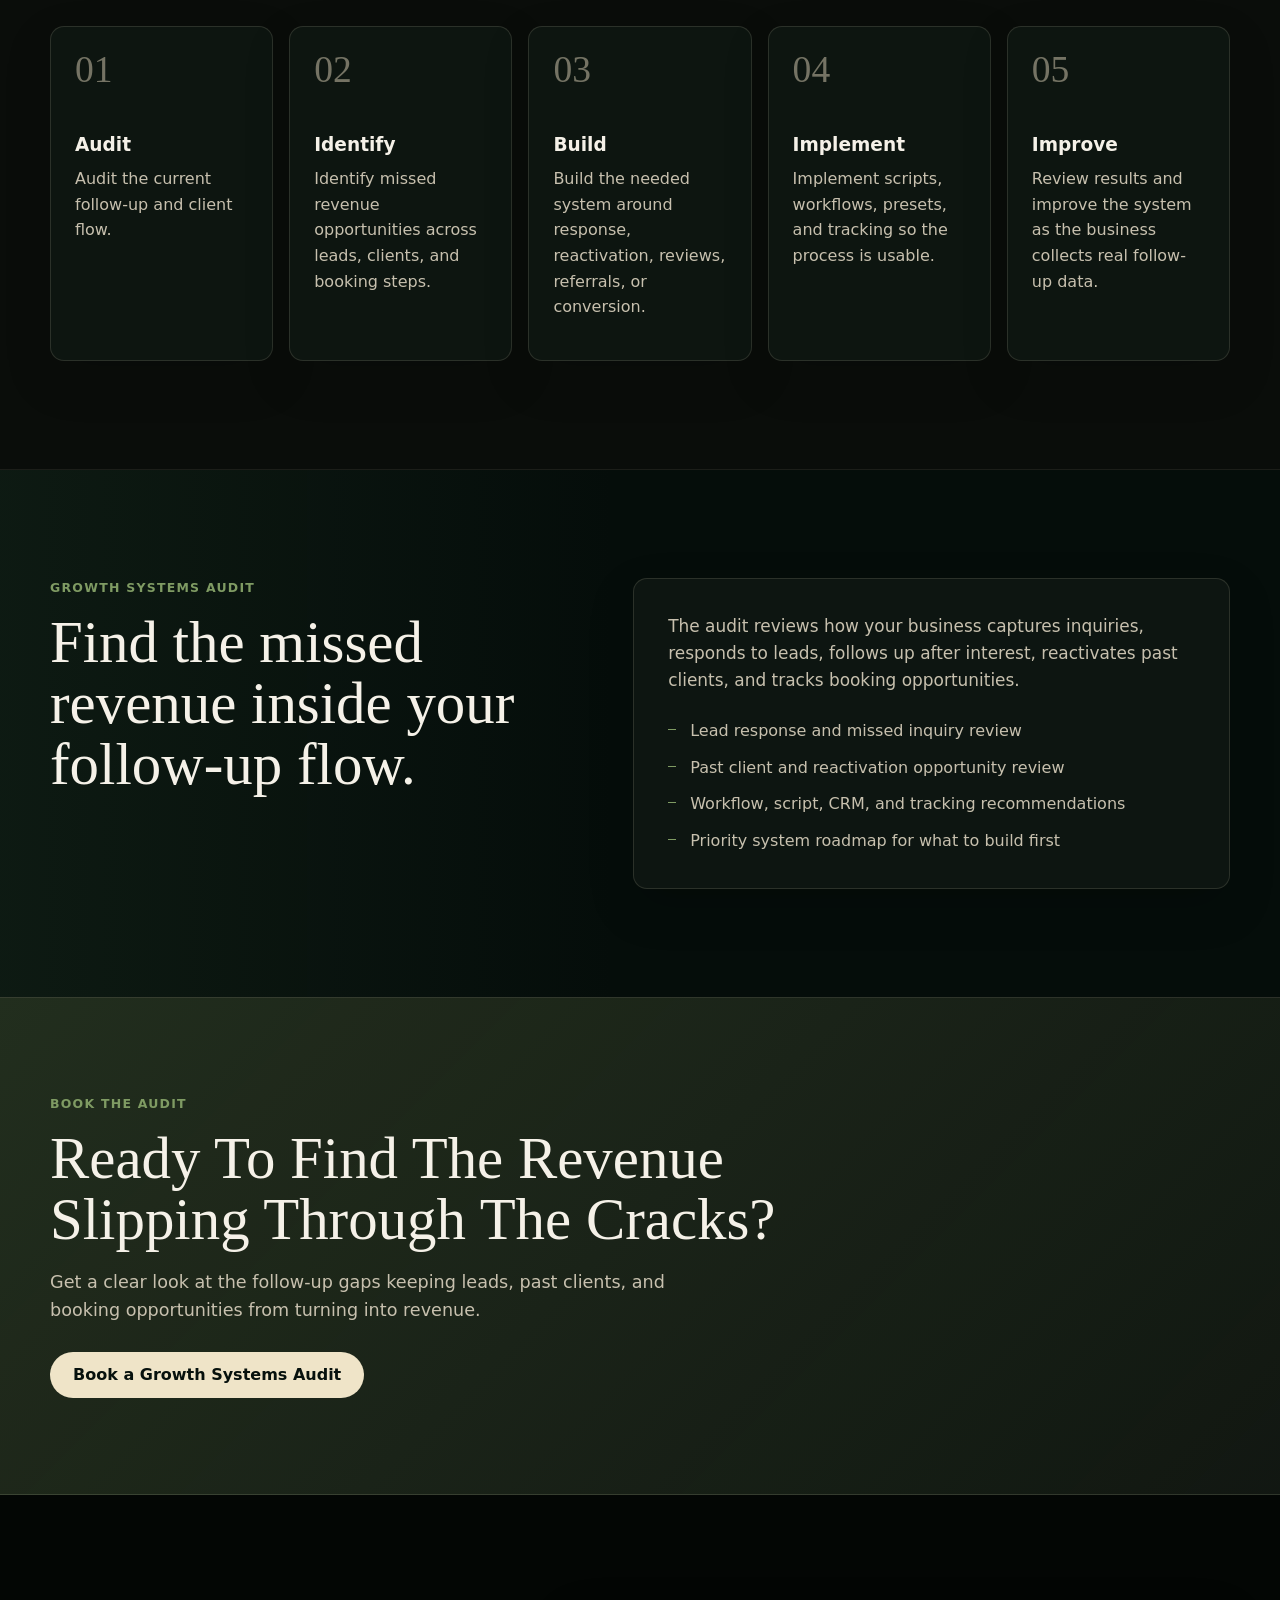
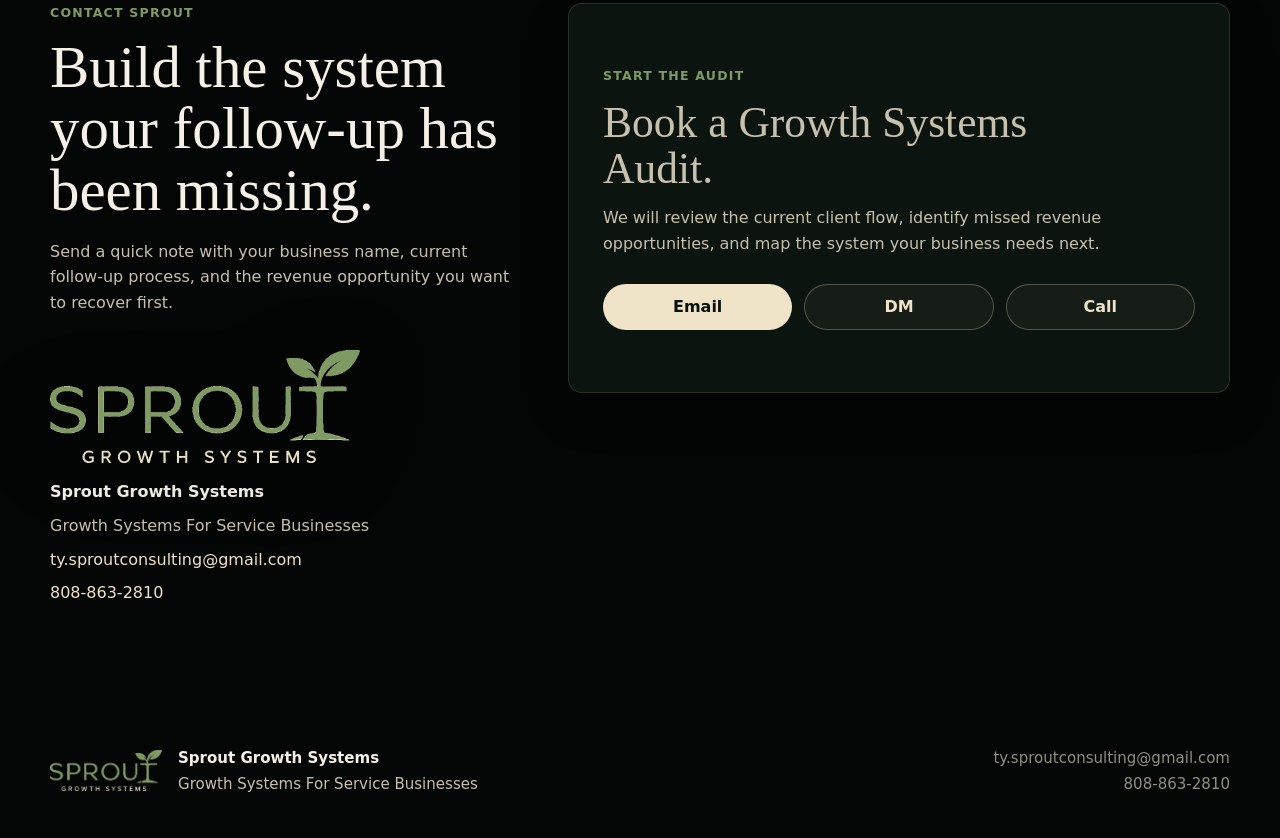
==== commit b3926a9f: "INSTA DM BUTTON" ====
--- a/index.html
+++ b/index.html
@@ -289,6 +289,14 @@
               >
                 Email
               </a>
+              <a
+                class="button button-secondary"
+                href="https://www.instagram.com/sprout.growthadvisory/"
+                target="_blank"
+                rel="noopener noreferrer"
+              >
+                DM
+              </a>
               <a class="button button-secondary" href="tel:+18088632810">Call</a>
             </div>
           </div>
--- a/styles.css
+++ b/styles.css
@@ -604,7 +604,7 @@
 
 .action-buttons {
   display: grid;
-  grid-template-columns: repeat(2, minmax(0, 1fr));
+  grid-template-columns: repeat(3, minmax(0, 1fr));
   gap: 12px;
 }
 
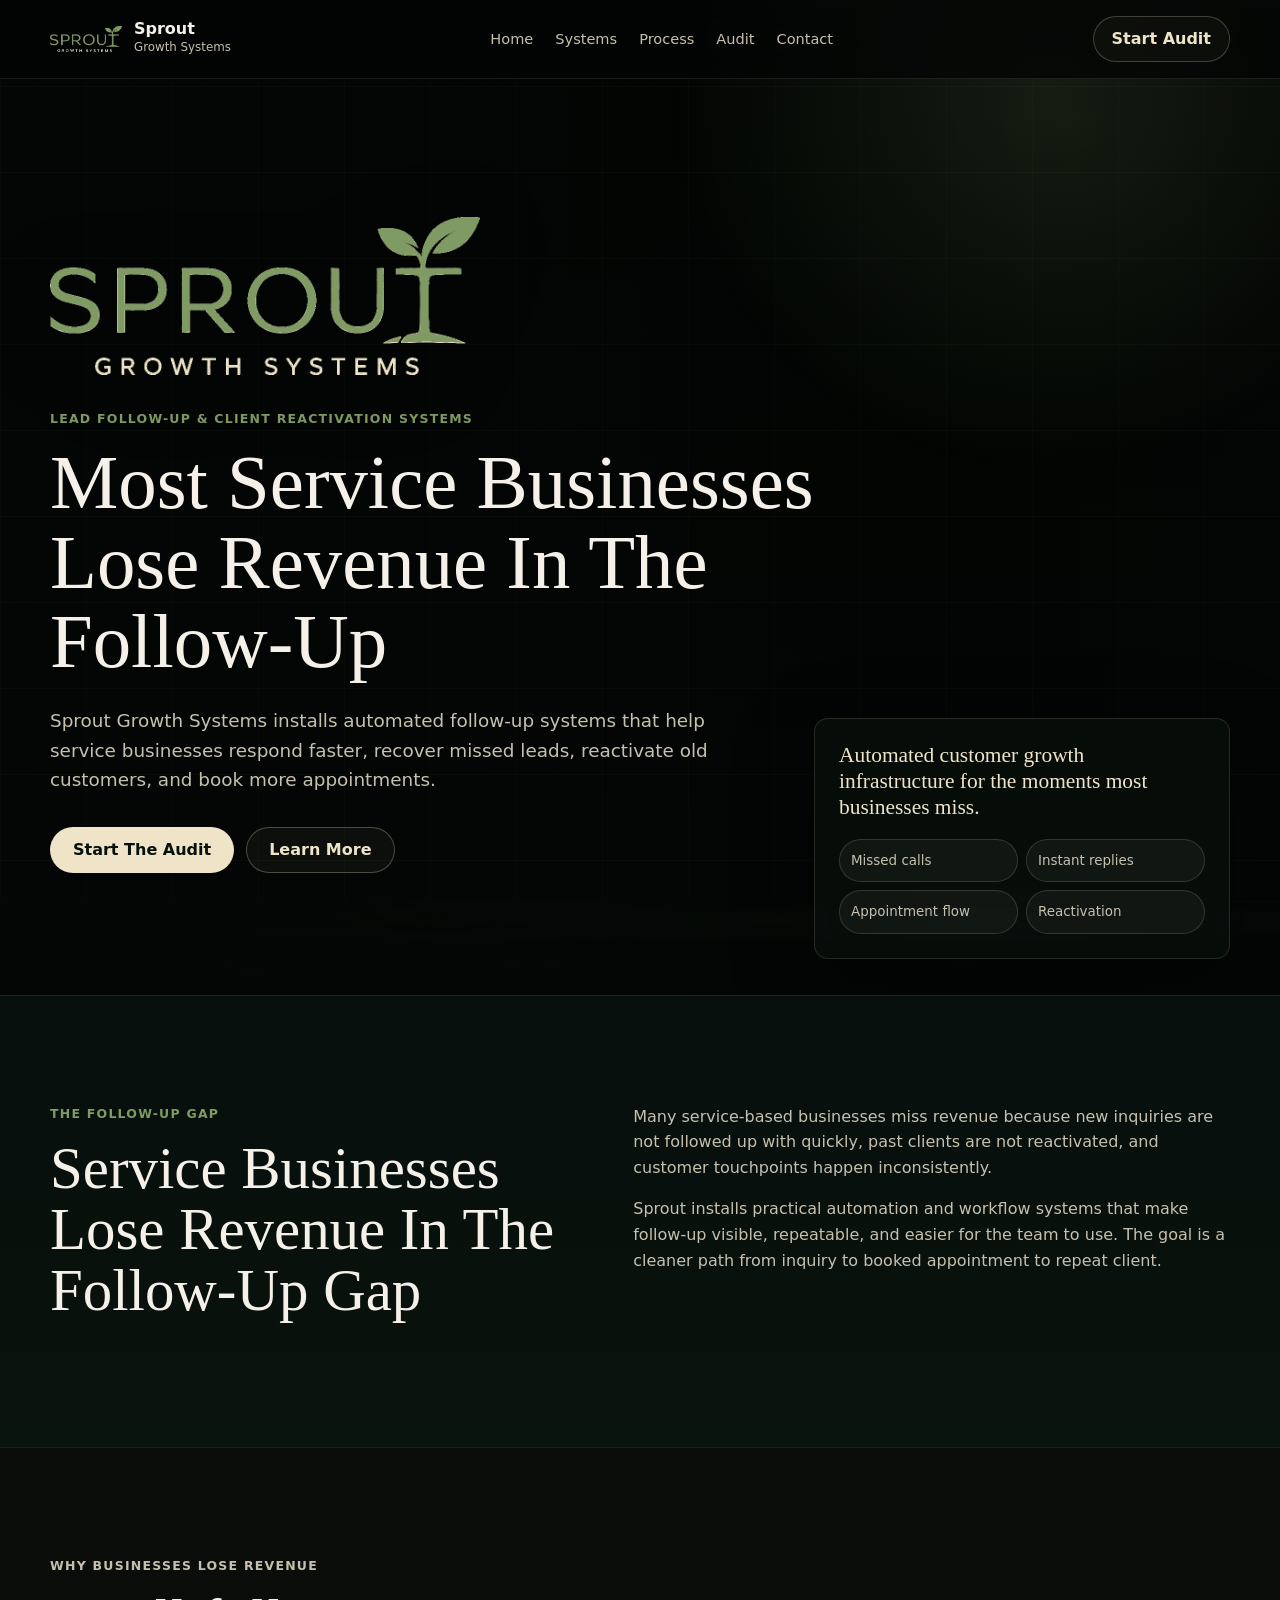
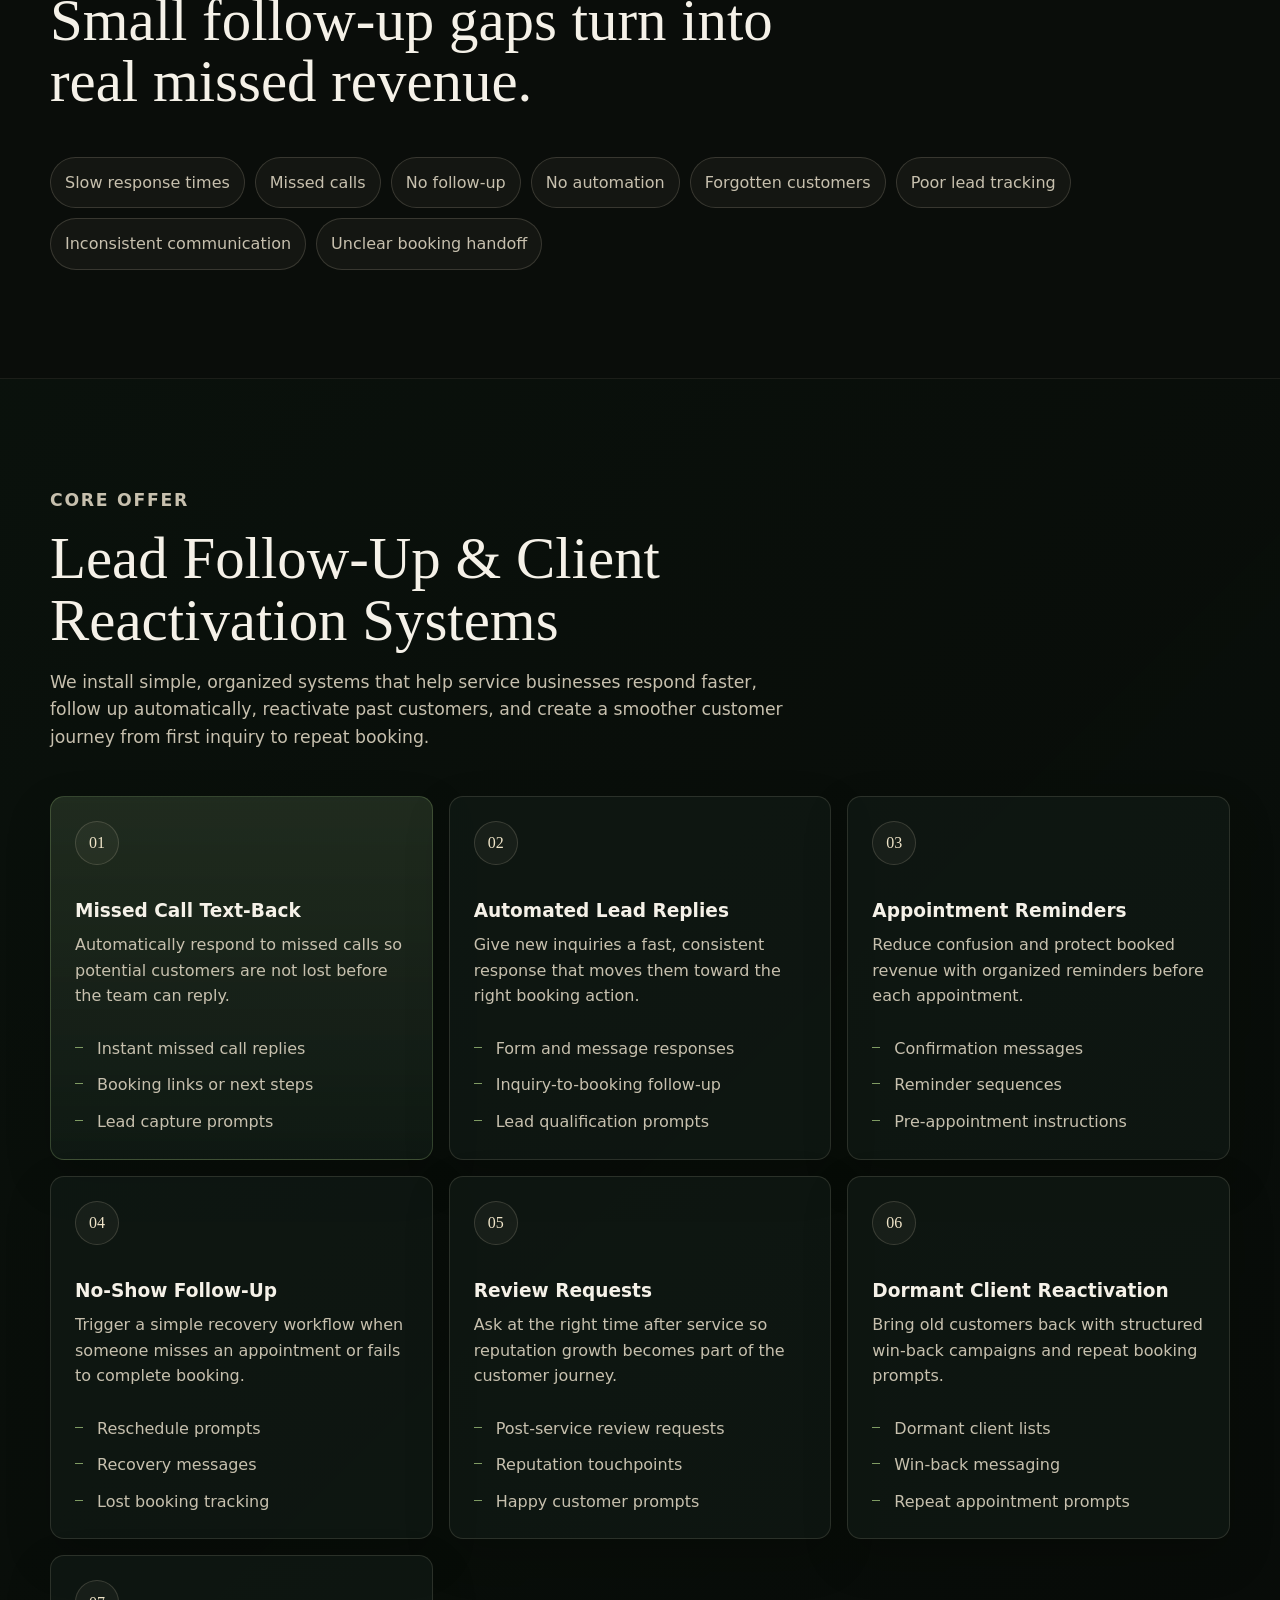
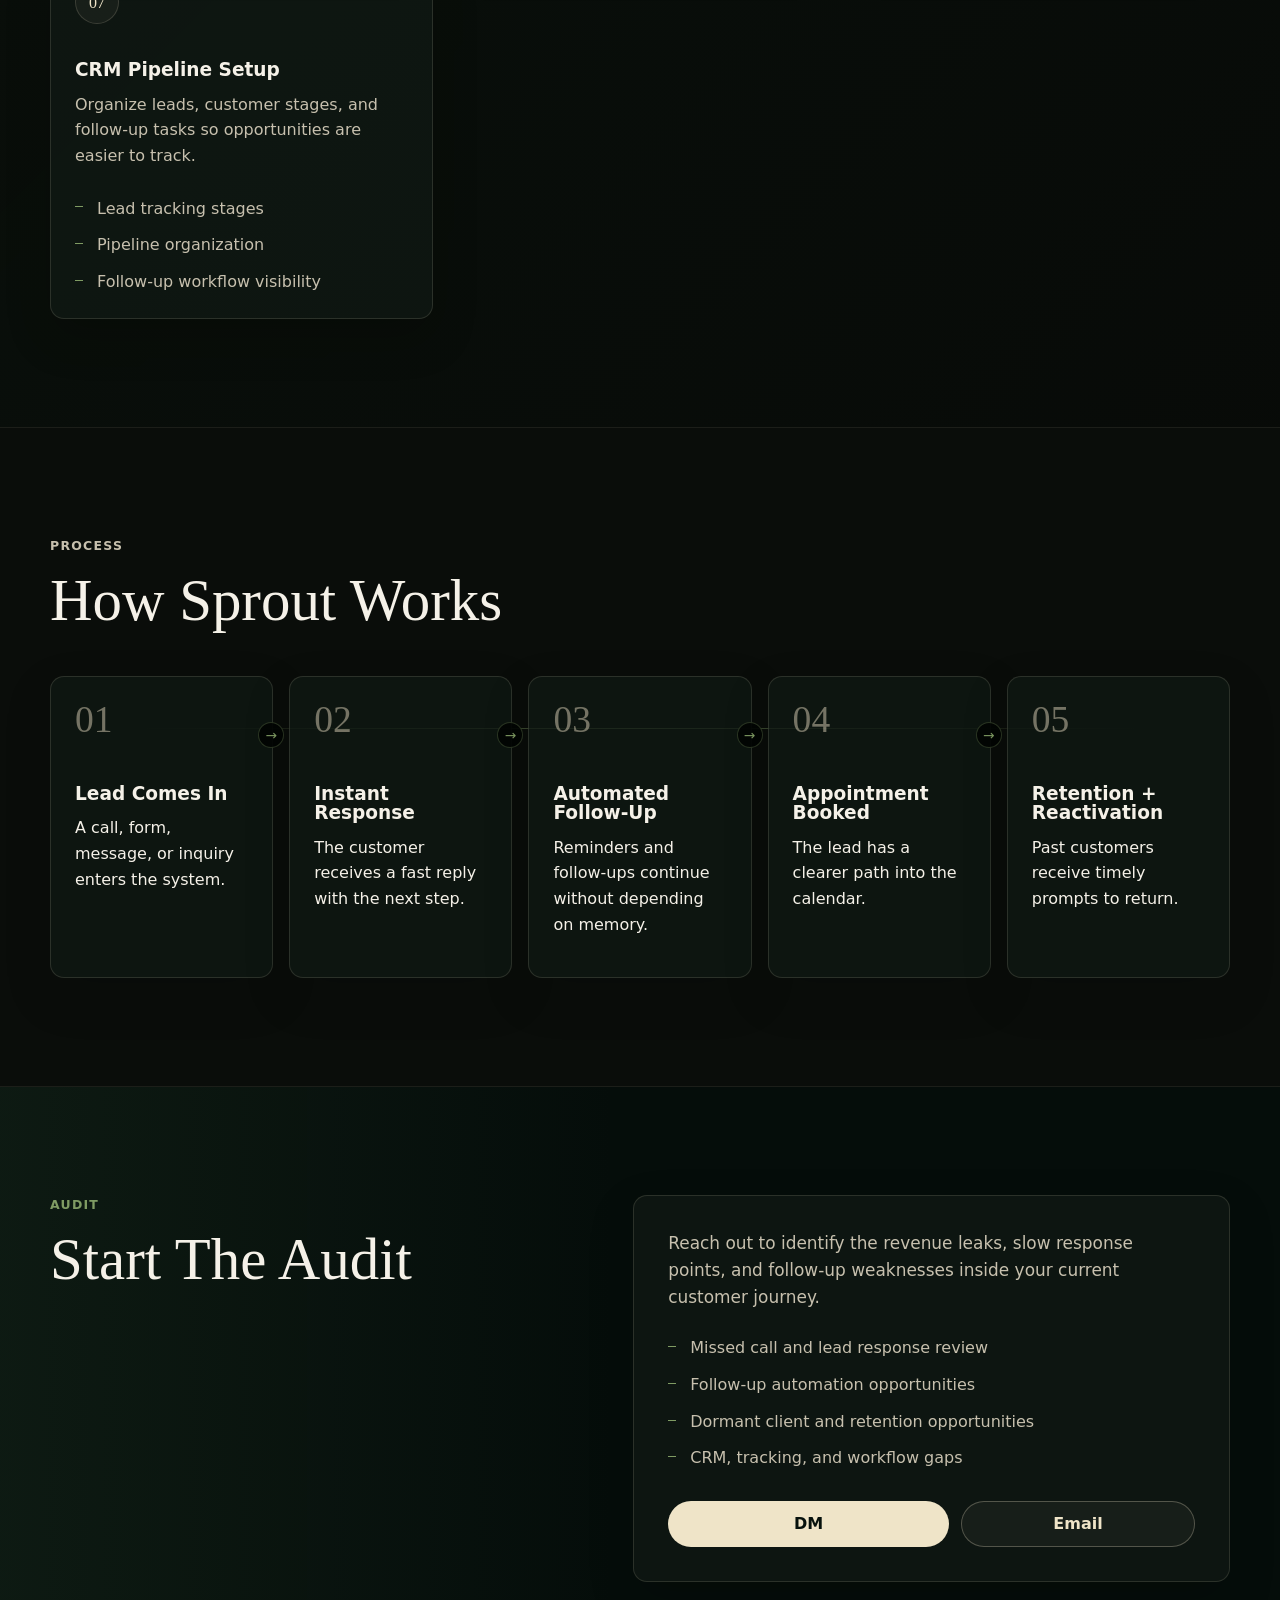
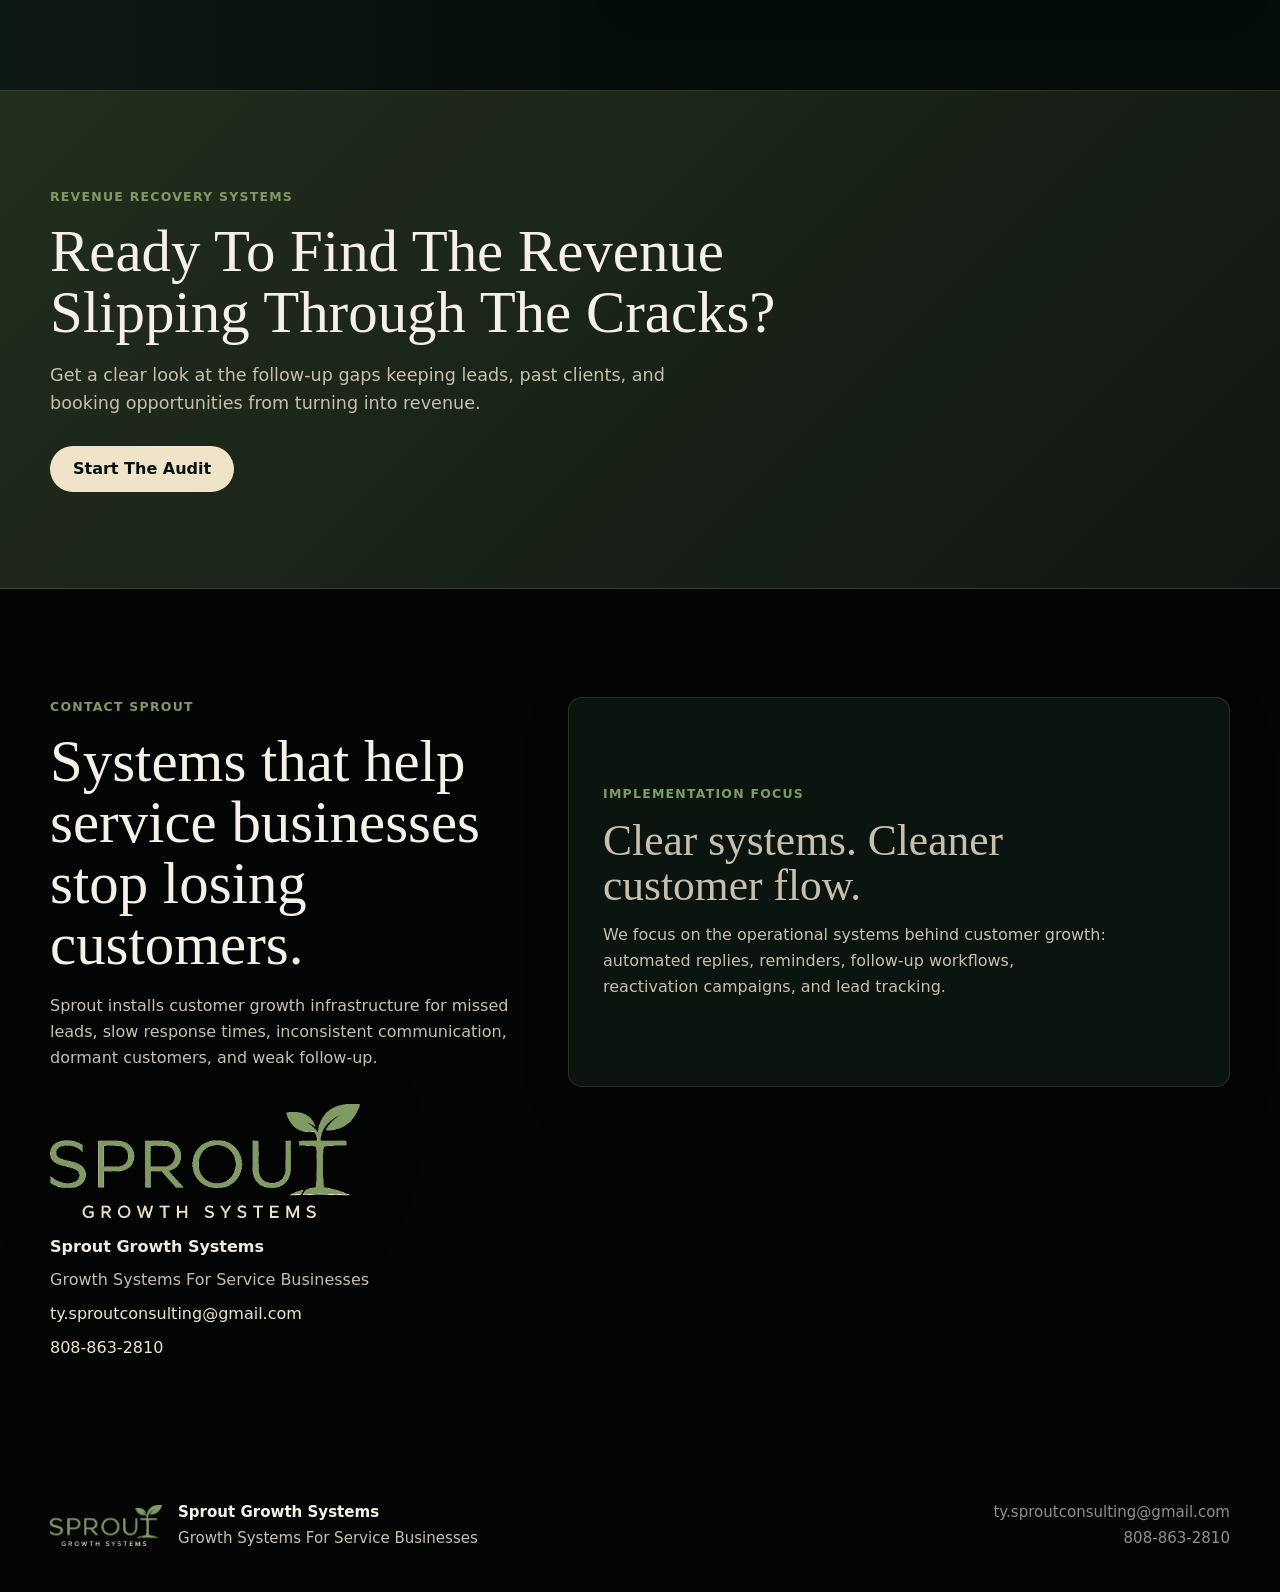
==== commit 04e1ac06: "REDO OF SITE" ====
--- a/index.html
+++ b/index.html
@@ -6,13 +6,13 @@
     <title>Sprout Growth Systems | Growth Systems For Service Businesses</title>
     <meta
       name="description"
-      content="Sprout Growth Systems helps service-based businesses turn missed leads, old clients, and weak follow-up into structured revenue systems."
+      content="Sprout Growth Systems installs lead follow-up, missed call, appointment, review, and client reactivation systems for service-based businesses."
     >
     <meta name="theme-color" content="#040806">
     <meta property="og:title" content="Sprout Growth Systems">
     <meta
       property="og:description"
-      content="Lead follow-up and client reactivation systems for service-based businesses."
+      content="Automated customer growth systems that help service businesses stop losing leads and recover missed revenue."
     >
     <meta property="og:type" content="website">
     <link rel="preload" href="assets/sprout-hero.png" as="image">
@@ -42,7 +42,7 @@
           <a href="#contact">Contact</a>
         </div>
 
-        <a class="nav-cta" href="#contact">Book Audit</a>
+        <a class="nav-cta" href="#audit">Start Audit</a>
       </nav>
     </header>
 
@@ -56,24 +56,24 @@
             <img class="hero-logo" src="assets/sprout-growth-systems-logo-light.png" alt="Sprout Growth Systems">
           </div>
           <p class="eyebrow">Lead Follow-Up & Client Reactivation Systems</p>
-          <h1 id="hero-title">Growth Systems For Service Businesses</h1>
+          <h1 id="hero-title">Most Service Businesses Lose Revenue In The Follow-Up</h1>
           <p class="hero-copy">
-            Sprout Growth Systems helps service-based businesses turn missed leads, old clients, and weak follow-up
-            into structured revenue systems.
+            Sprout Growth Systems installs automated follow-up systems that help service businesses respond faster,
+            recover missed leads, reactivate old customers, and book more appointments.
           </p>
           <div class="hero-actions" aria-label="Primary calls to action">
-            <a class="button button-primary" href="#contact">Book a Growth Systems Audit</a>
-            <a class="button button-secondary" href="#systems">View Our Systems</a>
+            <a class="button button-primary" href="#audit">Start The Audit</a>
+            <a class="button button-secondary" href="#systems">Learn More</a>
           </div>
         </div>
 
         <aside class="hero-panel" aria-label="Sprout systems focus">
-          <p>Simple systems for faster response, cleaner follow-up, and recovered revenue.</p>
+          <p>Automated customer growth infrastructure for the moments most businesses miss.</p>
           <div class="mini-metrics" aria-label="Core growth systems">
-            <span>Lead response</span>
-            <span>Missed lead recovery</span>
-            <span>Client reactivation</span>
-            <span>Booking workflows</span>
+            <span>Missed calls</span>
+            <span>Instant replies</span>
+            <span>Appointment flow</span>
+            <span>Reactivation</span>
           </div>
         </aside>
       </section>
@@ -90,8 +90,8 @@
               past clients are not reactivated, and customer touchpoints happen inconsistently.
             </p>
             <p>
-              Sprout builds practical systems that make follow-up visible, repeatable, and easier for the team to use.
-              The goal is a cleaner path from inquiry to booked revenue.
+              Sprout installs practical automation and workflow systems that make follow-up visible, repeatable, and
+              easier for the team to use. The goal is a cleaner path from inquiry to booked appointment to repeat client.
             </p>
           </div>
         </div>
@@ -100,19 +100,19 @@
       <section class="section signal-section" aria-labelledby="signal-title">
         <div class="section-inner">
           <div class="section-heading">
-            <p class="eyebrow">Missed revenue signals</p>
-            <h2 id="signal-title">Random tactics cannot fix a scattered follow-up process.</h2>
+            <p class="eyebrow">Why businesses lose revenue</p>
+            <h2 id="signal-title">Small follow-up gaps turn into real missed revenue.</h2>
           </div>
 
           <div class="signal-list">
-            <span>New leads wait too long for a response</span>
-            <span>Interested inquiries never receive a second touch</span>
-            <span>Past clients are not prompted to return</span>
-            <span>Booking steps are unclear or inconsistent</span>
-            <span>Reviews and referrals happen by chance</span>
-            <span>Follow-up depends on memory instead of workflow</span>
-            <span>CRM stages are messy or incomplete</span>
-            <span>Revenue opportunities are difficult to track</span>
+            <span>Slow response times</span>
+            <span>Missed calls</span>
+            <span>No follow-up</span>
+            <span>No automation</span>
+            <span>Forgotten customers</span>
+            <span>Poor lead tracking</span>
+            <span>Inconsistent communication</span>
+            <span>Unclear booking handoff</span>
           </div>
         </div>
       </section>
@@ -123,57 +123,86 @@
             <p class="eyebrow">Core offer</p>
             <h2 id="systems-title">Lead Follow-Up & Client Reactivation Systems</h2>
             <p>
-              We build simple, organized systems that help service businesses respond faster, follow up consistently,
-              bring past clients back, and create a cleaner path from inquiry to booked appointment.
+              We install simple, organized systems that help service businesses respond faster, follow up automatically,
+              reactivate past customers, and create a smoother customer journey from first inquiry to repeat booking.
             </p>
           </div>
 
           <div class="system-grid">
             <article class="system-card featured-card">
               <span class="system-number">01</span>
-              <h3>Lead Follow-Up System</h3>
-              <p>Structured response workflows that help your team move new inquiries toward a booked appointment.</p>
-              <ul>
-                <li>Faster response workflows</li>
-                <li>Missed lead recovery</li>
+              <h3>Missed Call Text-Back</h3>
+              <p>Automatically respond to missed calls so potential customers are not lost before the team can reply.</p>
+              <ul>
+                <li>Instant missed call replies</li>
+                <li>Booking links or next steps</li>
+                <li>Lead capture prompts</li>
+              </ul>
+            </article>
+
+            <article class="system-card">
+              <span class="system-number">02</span>
+              <h3>Automated Lead Replies</h3>
+              <p>Give new inquiries a fast, consistent response that moves them toward the right booking action.</p>
+              <ul>
+                <li>Form and message responses</li>
                 <li>Inquiry-to-booking follow-up</li>
-                <li>CRM organization</li>
-              </ul>
-            </article>
-
-            <article class="system-card">
-              <span class="system-number">02</span>
-              <h3>Client Reactivation System</h3>
-              <p>Organized outreach that brings qualified past clients back into a clear repeat-booking path.</p>
-              <ul>
-                <li>Past client outreach</li>
-                <li>Dormant customer campaigns</li>
-                <li>Repeat booking prompts</li>
+                <li>Lead qualification prompts</li>
+              </ul>
+            </article>
+
+            <article class="system-card">
+              <span class="system-number">03</span>
+              <h3>Appointment Reminders</h3>
+              <p>Reduce confusion and protect booked revenue with organized reminders before each appointment.</p>
+              <ul>
+                <li>Confirmation messages</li>
+                <li>Reminder sequences</li>
+                <li>Pre-appointment instructions</li>
+              </ul>
+            </article>
+
+            <article class="system-card">
+              <span class="system-number">04</span>
+              <h3>No-Show Follow-Up</h3>
+              <p>Trigger a simple recovery workflow when someone misses an appointment or fails to complete booking.</p>
+              <ul>
+                <li>Reschedule prompts</li>
+                <li>Recovery messages</li>
+                <li>Lost booking tracking</li>
+              </ul>
+            </article>
+
+            <article class="system-card">
+              <span class="system-number">05</span>
+              <h3>Review Requests</h3>
+              <p>Ask at the right time after service so reputation growth becomes part of the customer journey.</p>
+              <ul>
+                <li>Post-service review requests</li>
+                <li>Reputation touchpoints</li>
+                <li>Happy customer prompts</li>
+              </ul>
+            </article>
+
+            <article class="system-card">
+              <span class="system-number">06</span>
+              <h3>Dormant Client Reactivation</h3>
+              <p>Bring old customers back with structured win-back campaigns and repeat booking prompts.</p>
+              <ul>
+                <li>Dormant client lists</li>
                 <li>Win-back messaging</li>
-              </ul>
-            </article>
-
-            <article class="system-card">
-              <span class="system-number">03</span>
-              <h3>Review & Referral System</h3>
-              <p>Post-service touchpoints that make reputation-building and referrals easier to ask for consistently.</p>
-              <ul>
-                <li>Post-service review requests</li>
-                <li>Referral prompts</li>
-                <li>Client advocacy workflows</li>
-                <li>Reputation-building touchpoints</li>
-              </ul>
-            </article>
-
-            <article class="system-card">
-              <span class="system-number">04</span>
-              <h3>Sales Conversion Support</h3>
-              <p>Clear scripts, presets, and process improvements that help inquiries become booked revenue.</p>
-              <ul>
-                <li>Consultation scripts</li>
-                <li>Follow-up presets</li>
-                <li>Offer clarity</li>
-                <li>Booking process improvements</li>
+                <li>Repeat appointment prompts</li>
+              </ul>
+            </article>
+
+            <article class="system-card">
+              <span class="system-number">07</span>
+              <h3>CRM Pipeline Setup</h3>
+              <p>Organize leads, customer stages, and follow-up tasks so opportunities are easier to track.</p>
+              <ul>
+                <li>Lead tracking stages</li>
+                <li>Pipeline organization</li>
+                <li>Follow-up workflow visibility</li>
               </ul>
             </article>
           </div>
@@ -187,31 +216,31 @@
             <h2 id="process-title">How Sprout Works</h2>
           </div>
 
-          <div class="process-steps">
+          <div class="process-flow" aria-label="Sprout customer growth system flow">
             <article>
               <span>01</span>
-              <h3>Audit</h3>
-              <p>Audit the current follow-up and client flow.</p>
+              <h3>Lead Comes In</h3>
+              <p>A call, form, message, or inquiry enters the system.</p>
             </article>
             <article>
               <span>02</span>
-              <h3>Identify</h3>
-              <p>Identify missed revenue opportunities across leads, clients, and booking steps.</p>
+              <h3>Instant Response</h3>
+              <p>The customer receives a fast reply with the next step.</p>
             </article>
             <article>
               <span>03</span>
-              <h3>Build</h3>
-              <p>Build the needed system around response, reactivation, reviews, referrals, or conversion.</p>
+              <h3>Automated Follow-Up</h3>
+              <p>Reminders and follow-ups continue without depending on memory.</p>
             </article>
             <article>
               <span>04</span>
-              <h3>Implement</h3>
-              <p>Implement scripts, workflows, presets, and tracking so the process is usable.</p>
+              <h3>Appointment Booked</h3>
+              <p>The lead has a clearer path into the calendar.</p>
             </article>
             <article>
               <span>05</span>
-              <h3>Improve</h3>
-              <p>Review results and improve the system as the business collects real follow-up data.</p>
+              <h3>Retention + Reactivation</h3>
+              <p>Past customers receive timely prompts to return.</p>
             </article>
           </div>
         </div>
@@ -220,34 +249,50 @@
       <section class="section audit-section" id="audit" aria-labelledby="audit-title">
         <div class="section-inner audit-layout">
           <div>
-            <p class="eyebrow">Growth Systems Audit</p>
-            <h2 id="audit-title">Find the missed revenue inside your follow-up flow.</h2>
+            <p class="eyebrow">Audit</p>
+            <h2 id="audit-title">Start The Audit</h2>
           </div>
 
           <div class="audit-card">
             <p>
-              The audit reviews how your business captures inquiries, responds to leads, follows up after interest,
-              reactivates past clients, and tracks booking opportunities.
+              Reach out to identify the revenue leaks, slow response points, and follow-up weaknesses inside your
+              current customer journey.
             </p>
             <ul>
-              <li>Lead response and missed inquiry review</li>
-              <li>Past client and reactivation opportunity review</li>
-              <li>Workflow, script, CRM, and tracking recommendations</li>
-              <li>Priority system roadmap for what to build first</li>
+              <li>Missed call and lead response review</li>
+              <li>Follow-up automation opportunities</li>
+              <li>Dormant client and retention opportunities</li>
+              <li>CRM, tracking, and workflow gaps</li>
             </ul>
+            <div class="audit-actions">
+              <a
+                class="button button-primary"
+                href="https://www.instagram.com/sprout.growthadvisory/"
+                target="_blank"
+                rel="noopener noreferrer"
+              >
+                DM
+              </a>
+              <a
+                class="button button-secondary"
+                href="mailto:ty.sproutconsulting@gmail.com?subject=Sprout%20Audit%20Request&body=Hi%20Ty%2C%0A%0AI%27d%20like%20to%20start%20the%20audit.%0A%0ABusiness%20name%3A%0AWebsite%20or%20Instagram%3A%0ACurrent%20follow-up%20process%3A%0AMain%20revenue%20leak%20or%20follow-up%20concern%3A%0A%0AThanks%2C"
+              >
+                Email
+              </a>
+            </div>
           </div>
         </div>
       </section>
 
       <section class="cta-band" aria-labelledby="cta-title">
         <div class="cta-inner">
-          <p class="eyebrow">Book the audit</p>
+          <p class="eyebrow">Revenue recovery systems</p>
           <h2 id="cta-title">Ready To Find The Revenue Slipping Through The Cracks?</h2>
           <p>
             Get a clear look at the follow-up gaps keeping leads, past clients, and booking opportunities from turning
             into revenue.
           </p>
-          <a class="button button-primary" href="#contact">Book a Growth Systems Audit</a>
+          <a class="button button-primary" href="#audit">Start The Audit</a>
         </div>
       </section>
 
@@ -255,10 +300,10 @@
         <div class="section-inner contact-layout">
           <div>
             <p class="eyebrow">Contact Sprout</p>
-            <h2 id="contact-title">Build the system your follow-up has been missing.</h2>
+            <h2 id="contact-title">Systems that help service businesses stop losing customers.</h2>
             <p class="body-copy">
-              Send a quick note with your business name, current follow-up process, and the revenue opportunity you want
-              to recover first.
+              Sprout installs customer growth infrastructure for missed leads, slow response times, inconsistent
+              communication, dormant customers, and weak follow-up.
             </p>
 
             <address class="contact-card">
@@ -274,30 +319,12 @@
 
           <div class="contact-actions" aria-label="Contact options">
             <div>
-              <p class="eyebrow">Start the audit</p>
-              <h3>Book a Growth Systems Audit.</h3>
+              <p class="eyebrow">Implementation focus</p>
+              <h3>Clear systems. Cleaner customer flow.</h3>
               <p>
-                We will review the current client flow, identify missed revenue opportunities, and map the system your
-                business needs next.
+                We focus on the operational systems behind customer growth: automated replies, reminders, follow-up
+                workflows, reactivation campaigns, and lead tracking.
               </p>
-            </div>
-
-            <div class="action-buttons">
-              <a
-                class="button button-primary"
-                href="mailto:ty.sproutconsulting@gmail.com?subject=Growth%20Systems%20Audit%20Request&body=Hi%20Ty%2C%0A%0AI%27d%20like%20to%20book%20a%20Growth%20Systems%20Audit.%0A%0ABusiness%20name%3A%0AWebsite%20or%20Instagram%3A%0ACurrent%20follow-up%20process%3A%0AMain%20missed%20revenue%20concern%3A%0A%0AThanks%2C"
-              >
-                Email
-              </a>
-              <a
-                class="button button-secondary"
-                href="https://www.instagram.com/sprout.growthadvisory/"
-                target="_blank"
-                rel="noopener noreferrer"
-              >
-                DM
-              </a>
-              <a class="button button-secondary" href="tel:+18088632810">Call</a>
             </div>
           </div>
         </div>
--- a/styles.css
+++ b/styles.css
@@ -431,18 +431,20 @@
 }
 
 .system-grid,
-.process-steps {
+.process-steps,
+.process-flow {
   display: grid;
   gap: 16px;
 }
 
 .system-grid {
-  grid-template-columns: repeat(4, minmax(0, 1fr));
+  grid-template-columns: repeat(3, minmax(0, 1fr));
   align-items: stretch;
 }
 
 .system-card,
 .process-steps article,
+.process-flow article,
 .audit-card,
 .contact-actions {
   border: 1px solid var(--line);
@@ -453,7 +455,7 @@
 
 .system-card {
   display: flex;
-  min-height: 420px;
+  min-height: 340px;
   flex-direction: column;
   padding: 24px;
 }
@@ -509,12 +511,50 @@
   grid-template-columns: repeat(5, minmax(0, 1fr));
 }
 
-.process-steps article {
+.process-flow {
+  position: relative;
+  grid-template-columns: repeat(5, minmax(0, 1fr));
+}
+
+.process-flow::before {
+  position: absolute;
+  top: 52px;
+  left: 8%;
+  right: 8%;
+  height: 1px;
+  content: "";
+  background: linear-gradient(90deg, transparent, rgba(127, 155, 99, 0.55), transparent);
+}
+
+.process-steps article,
+.process-flow article {
+  position: relative;
   min-height: 264px;
   padding: 24px;
 }
 
-.process-steps span {
+.process-flow article::after {
+  position: absolute;
+  top: 45px;
+  right: -12px;
+  width: 24px;
+  height: 24px;
+  display: grid;
+  place-items: center;
+  border: 1px solid rgba(127, 155, 99, 0.32);
+  border-radius: 50%;
+  color: var(--green);
+  content: "→";
+  font-size: 0.86rem;
+  background: rgba(3, 6, 4, 0.92);
+}
+
+.process-flow article:last-child::after {
+  content: none;
+}
+
+.process-steps span,
+.process-flow span {
   display: inline-block;
   margin-bottom: 46px;
   color: rgba(239, 228, 200, 0.46);
@@ -531,6 +571,13 @@
   margin-bottom: 24px;
   color: var(--muted);
   font-size: 1.06rem;
+}
+
+.audit-actions {
+  display: grid;
+  grid-template-columns: 1.2fr 1fr;
+  gap: 12px;
+  margin-top: 30px;
 }
 
 .cta-band {
@@ -670,8 +717,14 @@
     grid-template-columns: repeat(2, minmax(0, 1fr));
   }
 
-  .process-steps {
+  .process-steps,
+  .process-flow {
     grid-template-columns: repeat(3, minmax(0, 1fr));
+  }
+
+  .process-flow::before,
+  .process-flow article::after {
+    content: none;
   }
 }
 
@@ -726,6 +779,8 @@
   .contact-layout,
   .system-grid,
   .process-steps,
+  .process-flow,
+  .audit-actions,
   .contact-actions {
     grid-template-columns: 1fr;
   }
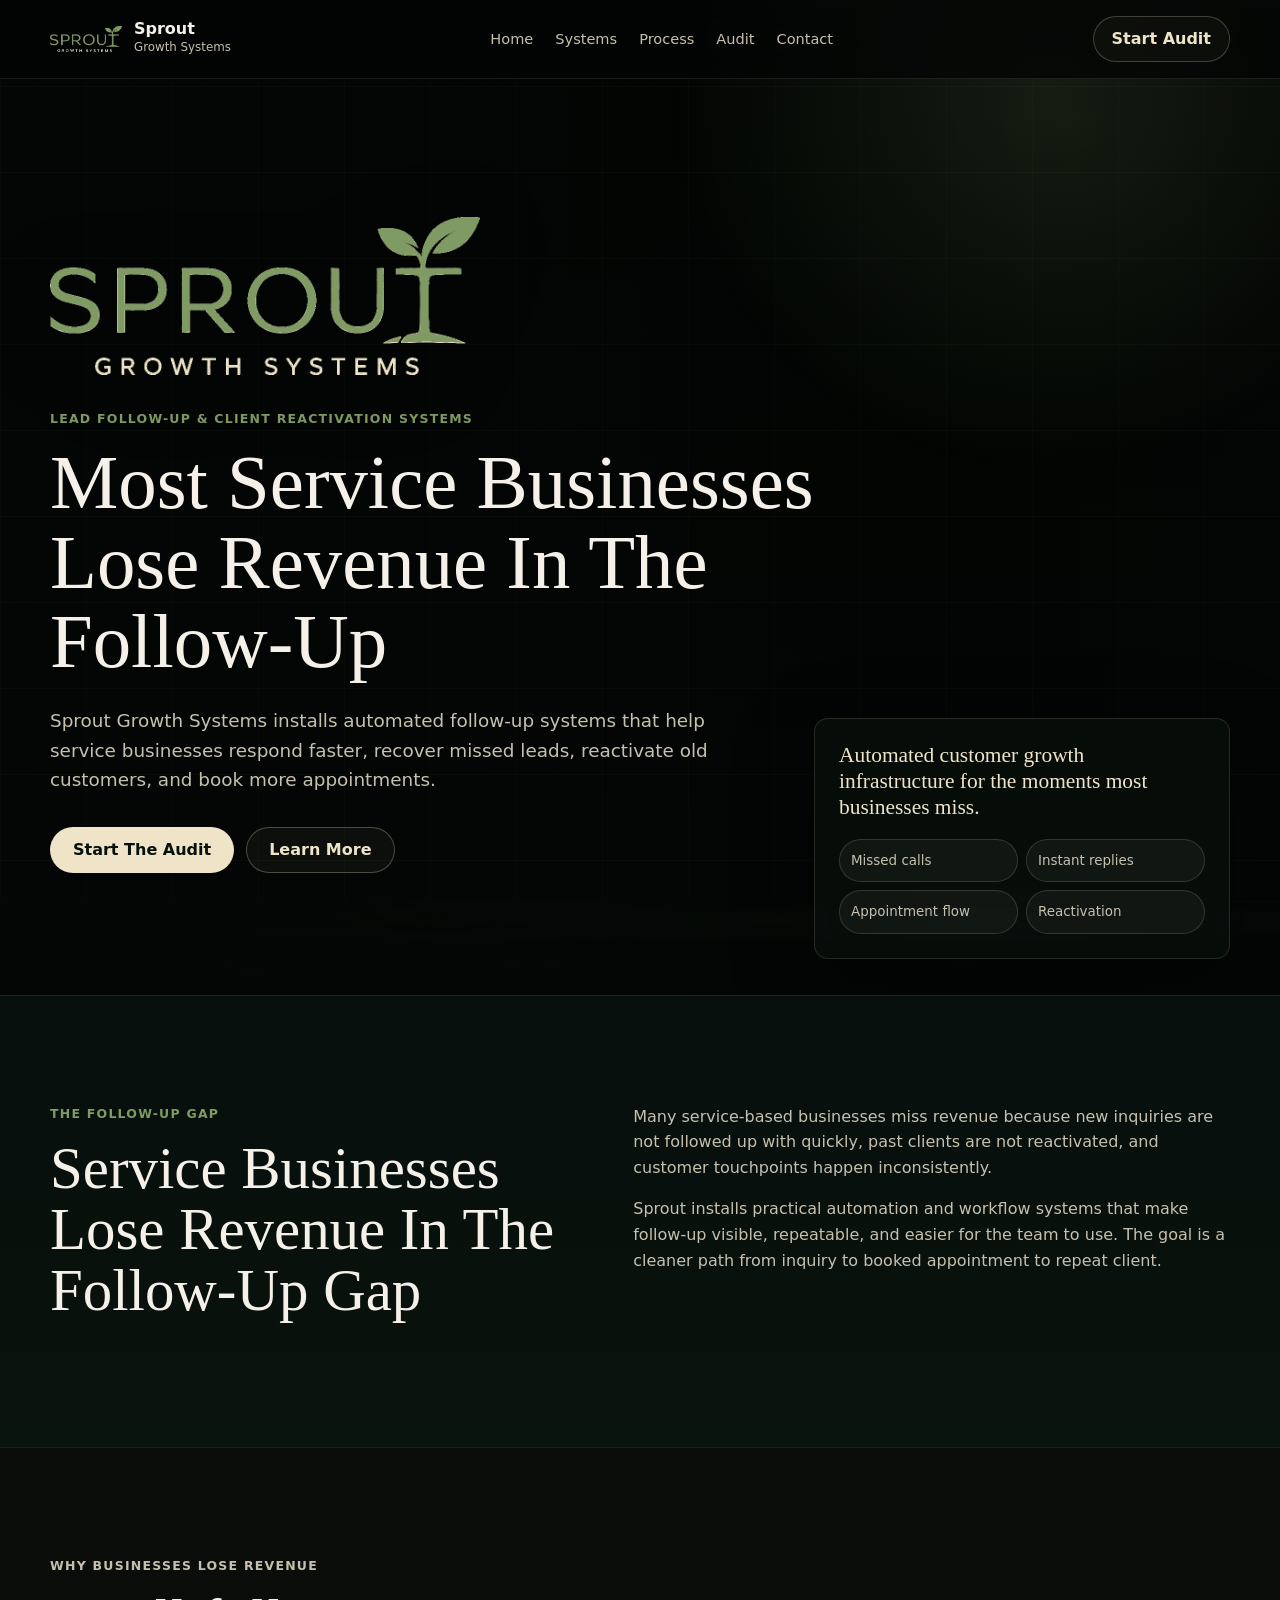
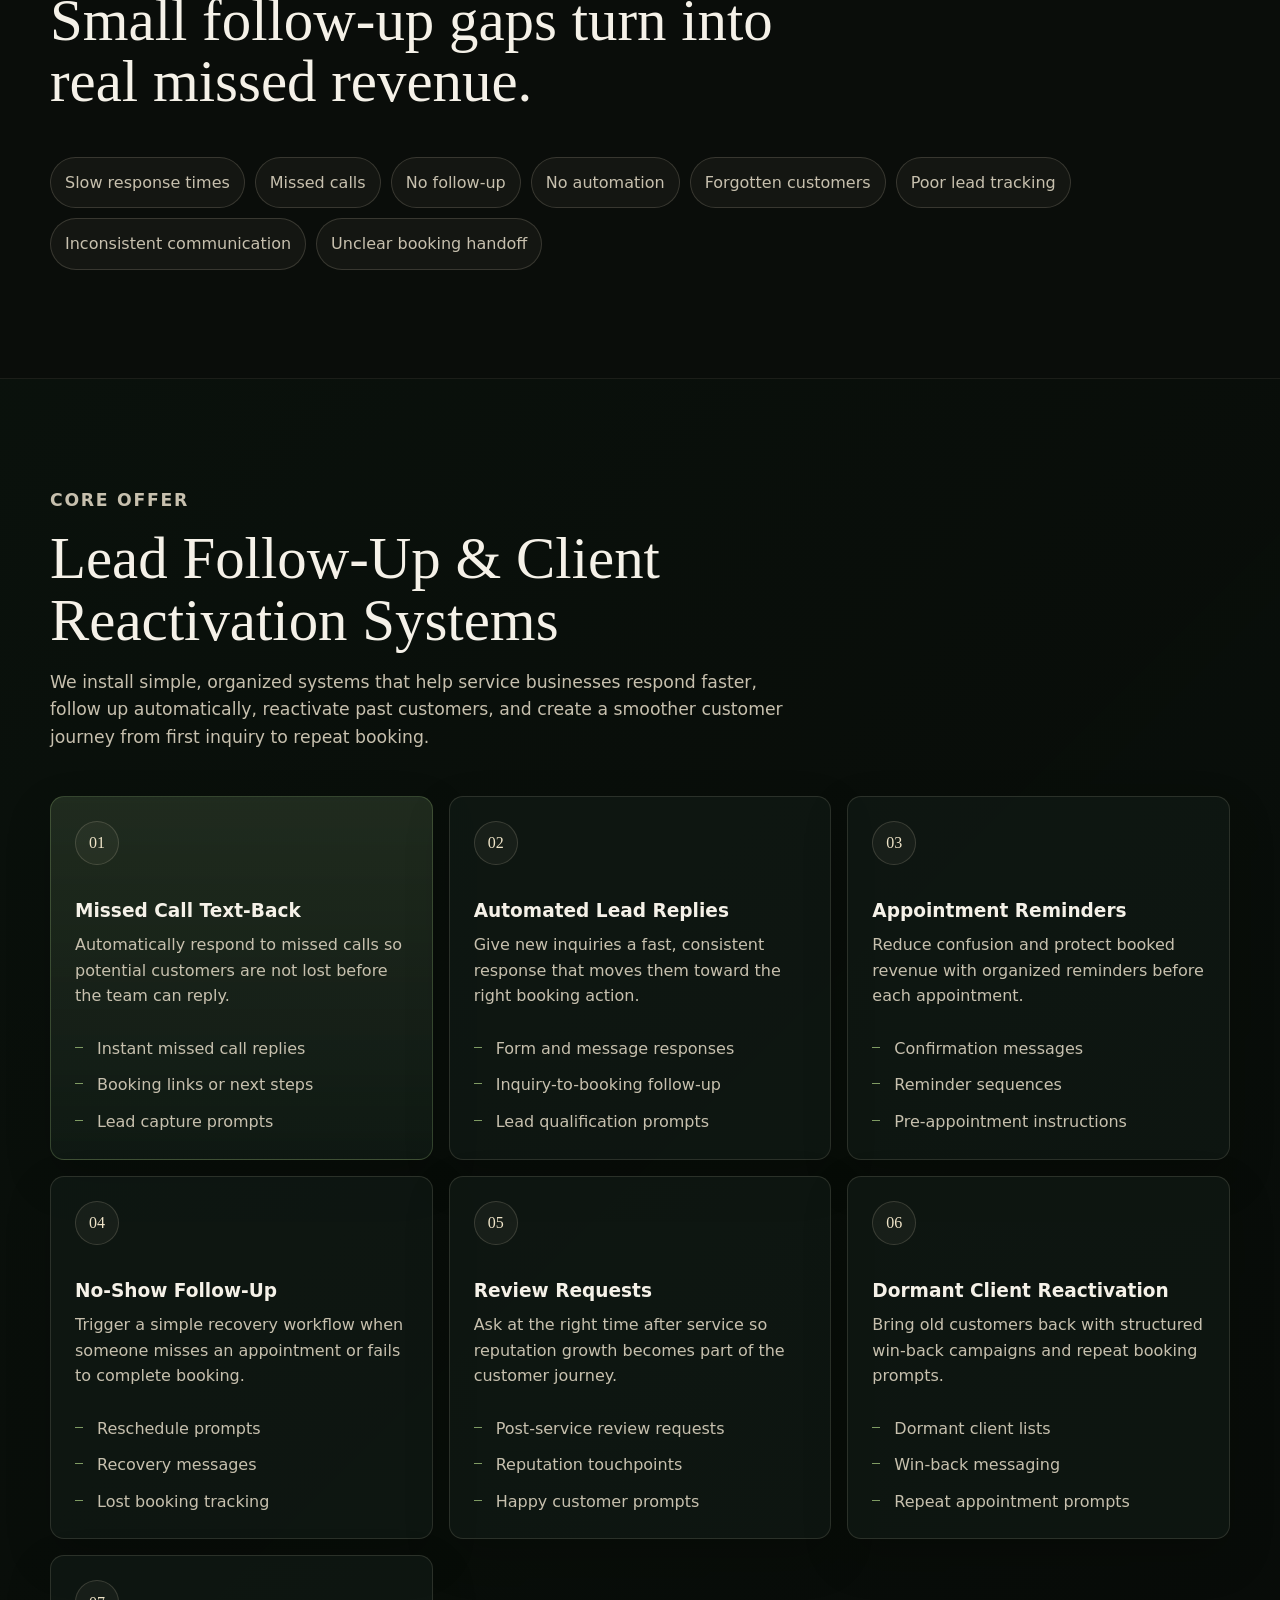
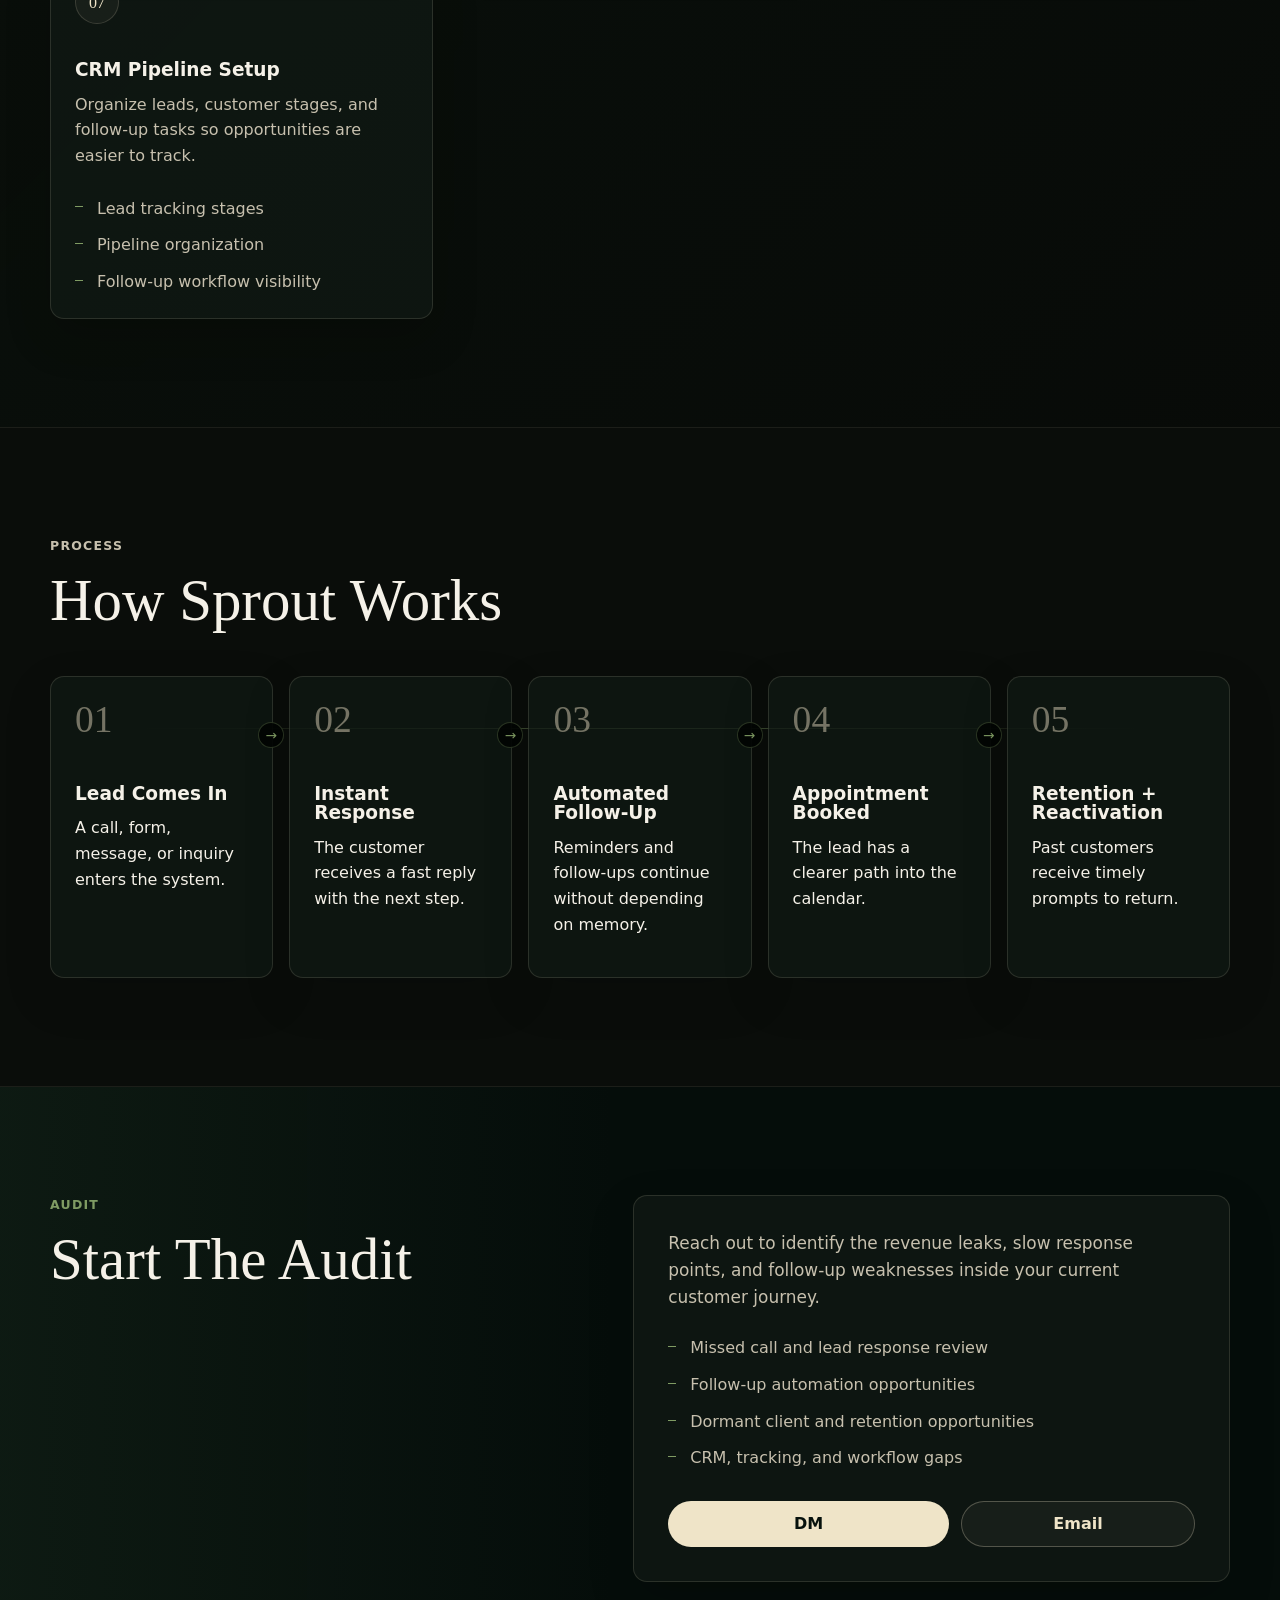
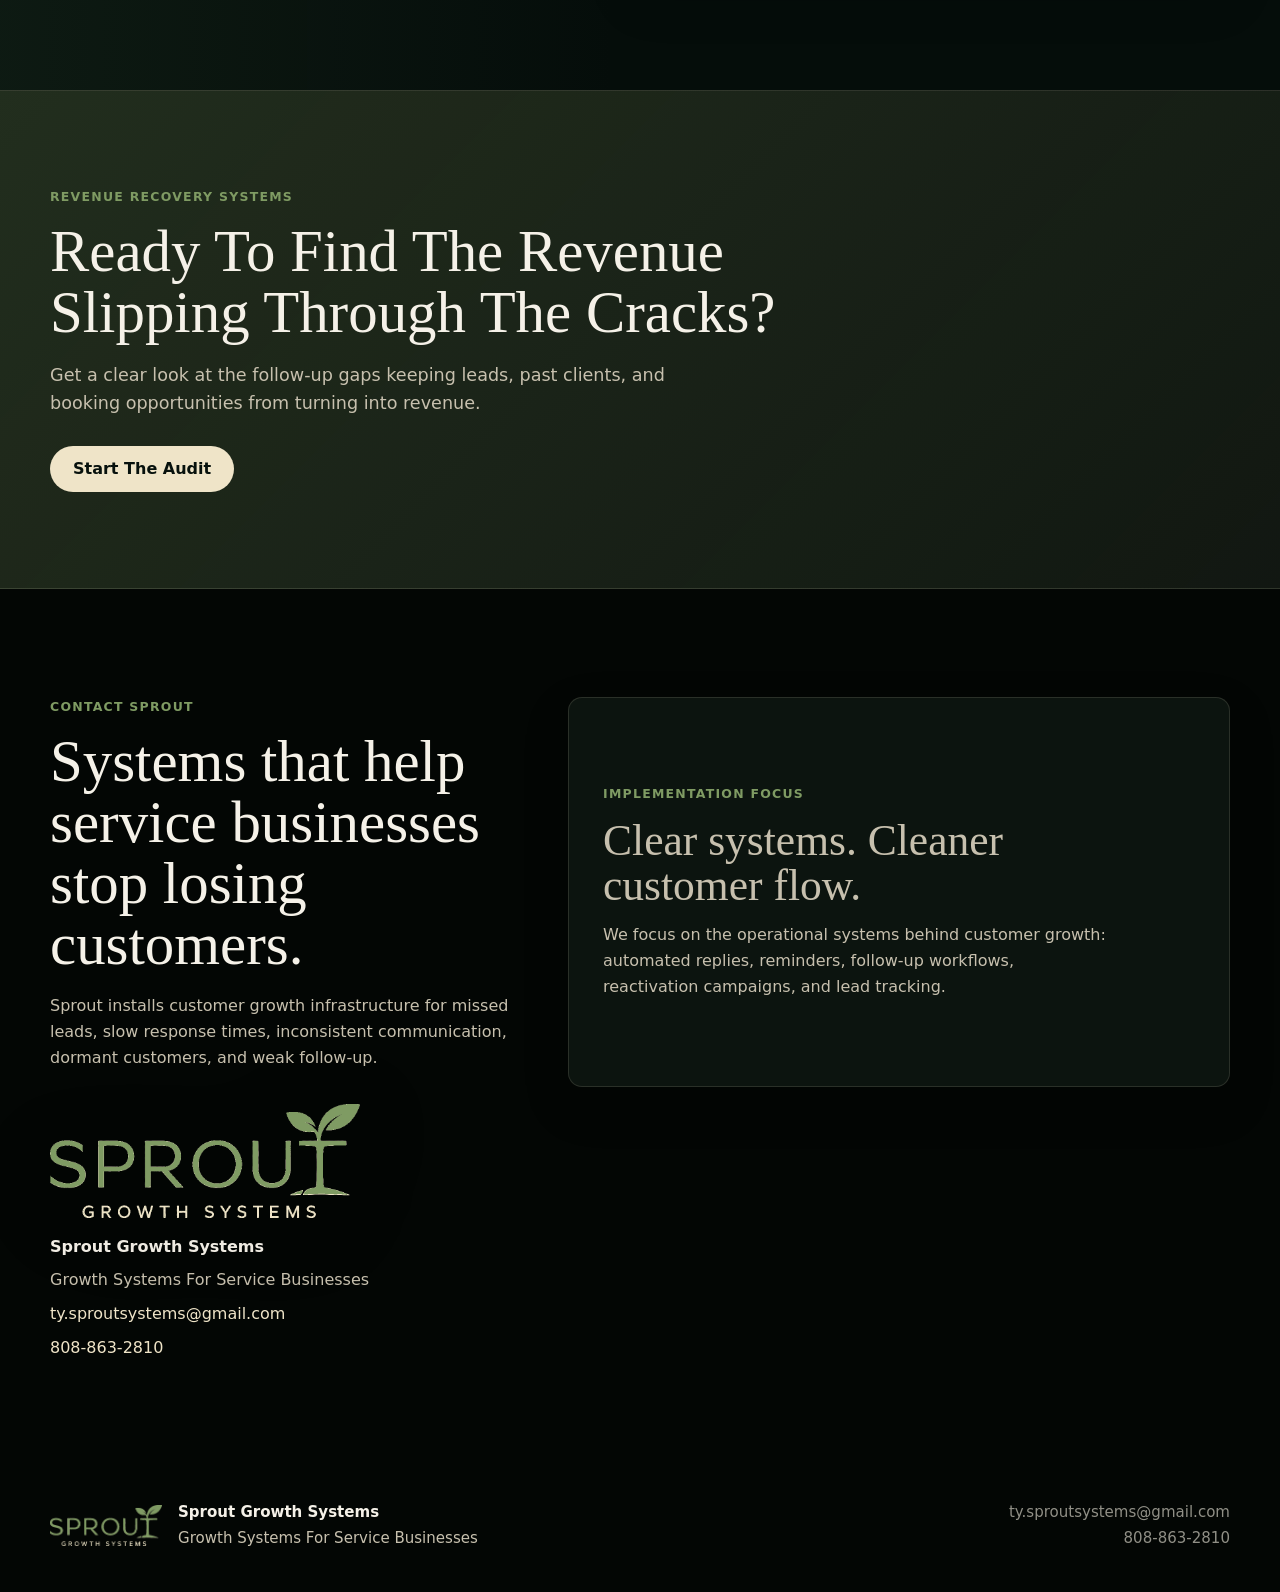
==== commit 5fa3ec17: "Email and insta change" ====
--- a/index.html
+++ b/index.html
@@ -267,7 +267,7 @@
             <div class="audit-actions">
               <a
                 class="button button-primary"
-                href="https://www.instagram.com/sprout.growthadvisory/"
+                href="https://www.instagram.com/sprout.hq/"
                 target="_blank"
                 rel="noopener noreferrer"
               >
@@ -275,7 +275,7 @@
               </a>
               <a
                 class="button button-secondary"
-                href="mailto:ty.sproutconsulting@gmail.com?subject=Sprout%20Audit%20Request&body=Hi%20Ty%2C%0A%0AI%27d%20like%20to%20start%20the%20audit.%0A%0ABusiness%20name%3A%0AWebsite%20or%20Instagram%3A%0ACurrent%20follow-up%20process%3A%0AMain%20revenue%20leak%20or%20follow-up%20concern%3A%0A%0AThanks%2C"
+                href="mailto:ty.sproutsystems@gmail.com?subject=Sprout%20Audit%20Request&body=Hi%20Ty%2C%0A%0AI%27d%20like%20to%20start%20the%20audit.%0A%0ABusiness%20name%3A%0AWebsite%20or%20Instagram%3A%0ACurrent%20follow-up%20process%3A%0AMain%20revenue%20leak%20or%20follow-up%20concern%3A%0A%0AThanks%2C"
               >
                 Email
               </a>
@@ -312,7 +312,7 @@
               </div>
               <strong>Sprout Growth Systems</strong>
               <span>Growth Systems For Service Businesses</span>
-              <a href="mailto:ty.sproutconsulting@gmail.com">ty.sproutconsulting@gmail.com</a>
+              <a href="mailto:ty.sproutsystems@gmail.com">ty.sproutsystems@gmail.com</a>
               <a href="tel:+18088632810">808-863-2810</a>
             </address>
           </div>
@@ -340,7 +340,7 @@
         </p>
       </div>
       <div class="footer-contact">
-        <a href="mailto:ty.sproutconsulting@gmail.com">ty.sproutconsulting@gmail.com</a>
+        <a href="mailto:ty.sproutsystems@gmail.com">ty.sproutsystems@gmail.com</a>
         <a href="tel:+18088632810">808-863-2810</a>
       </div>
     </footer>
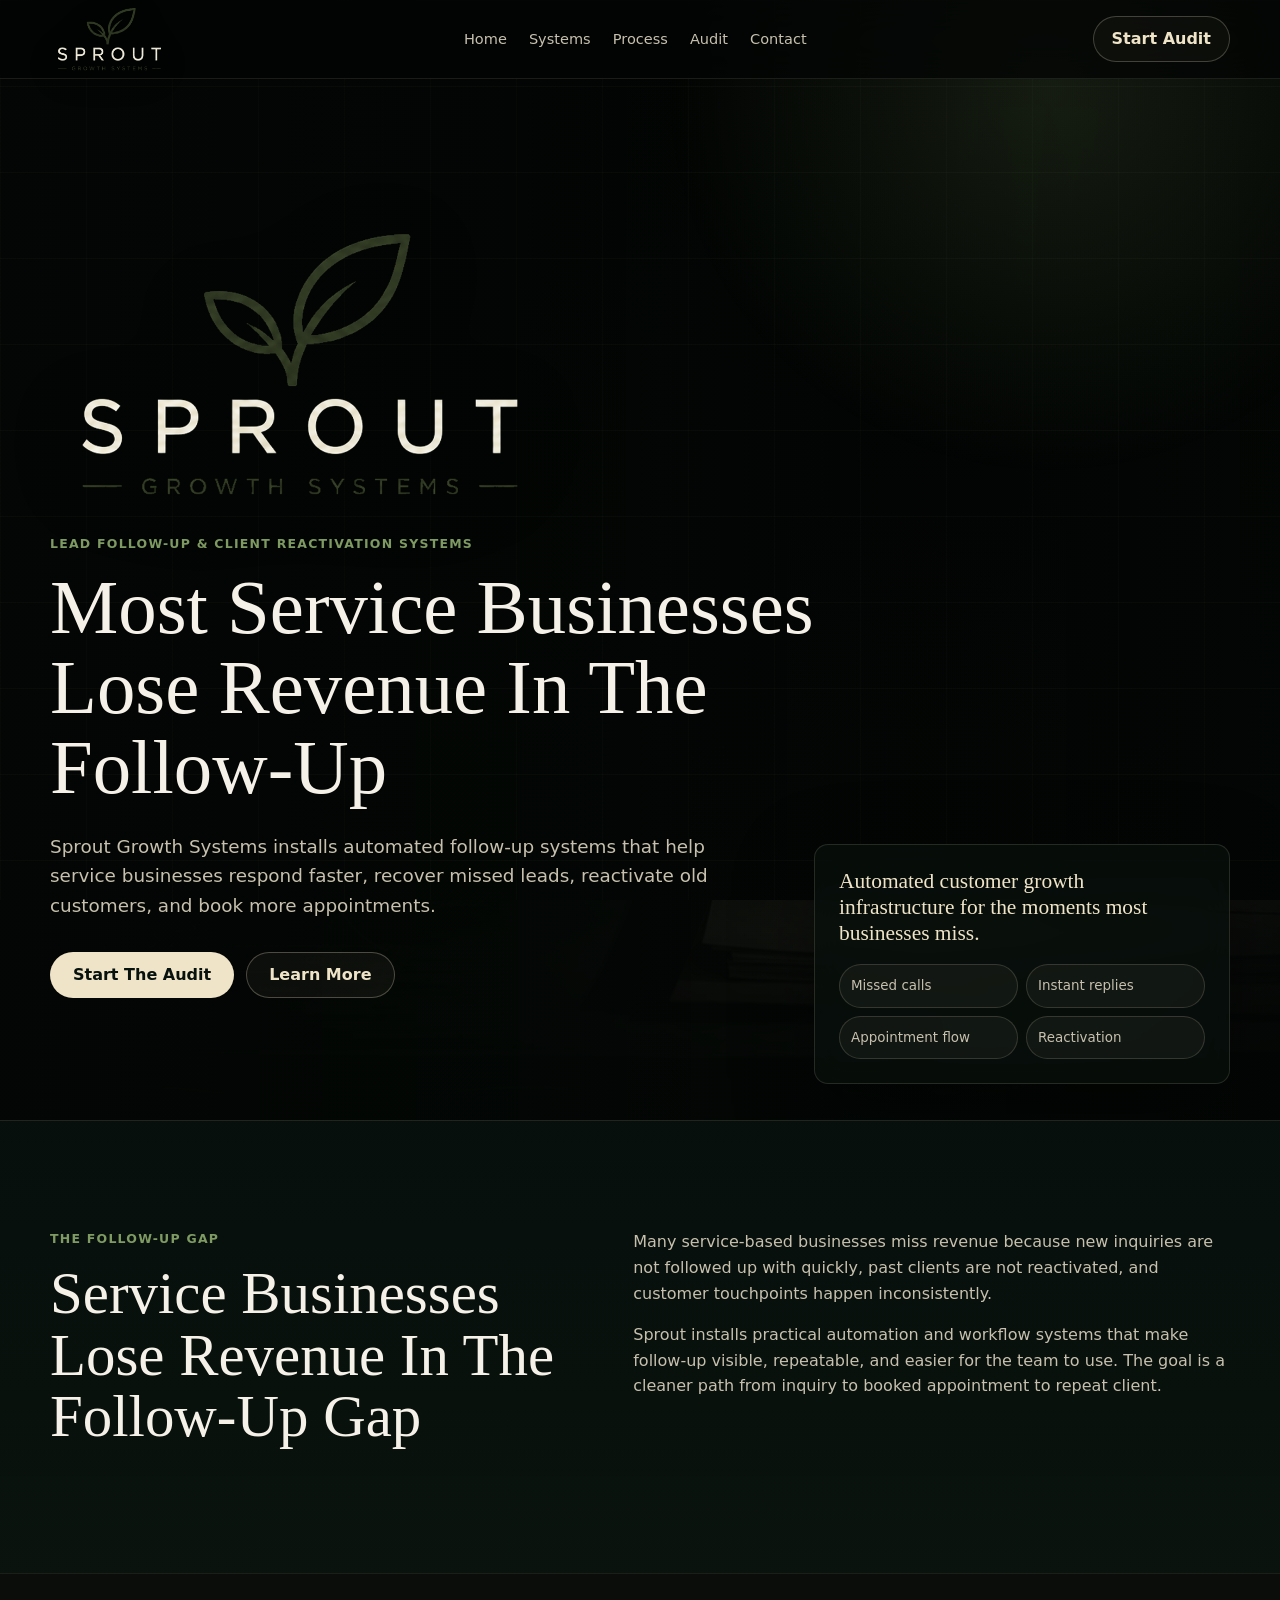
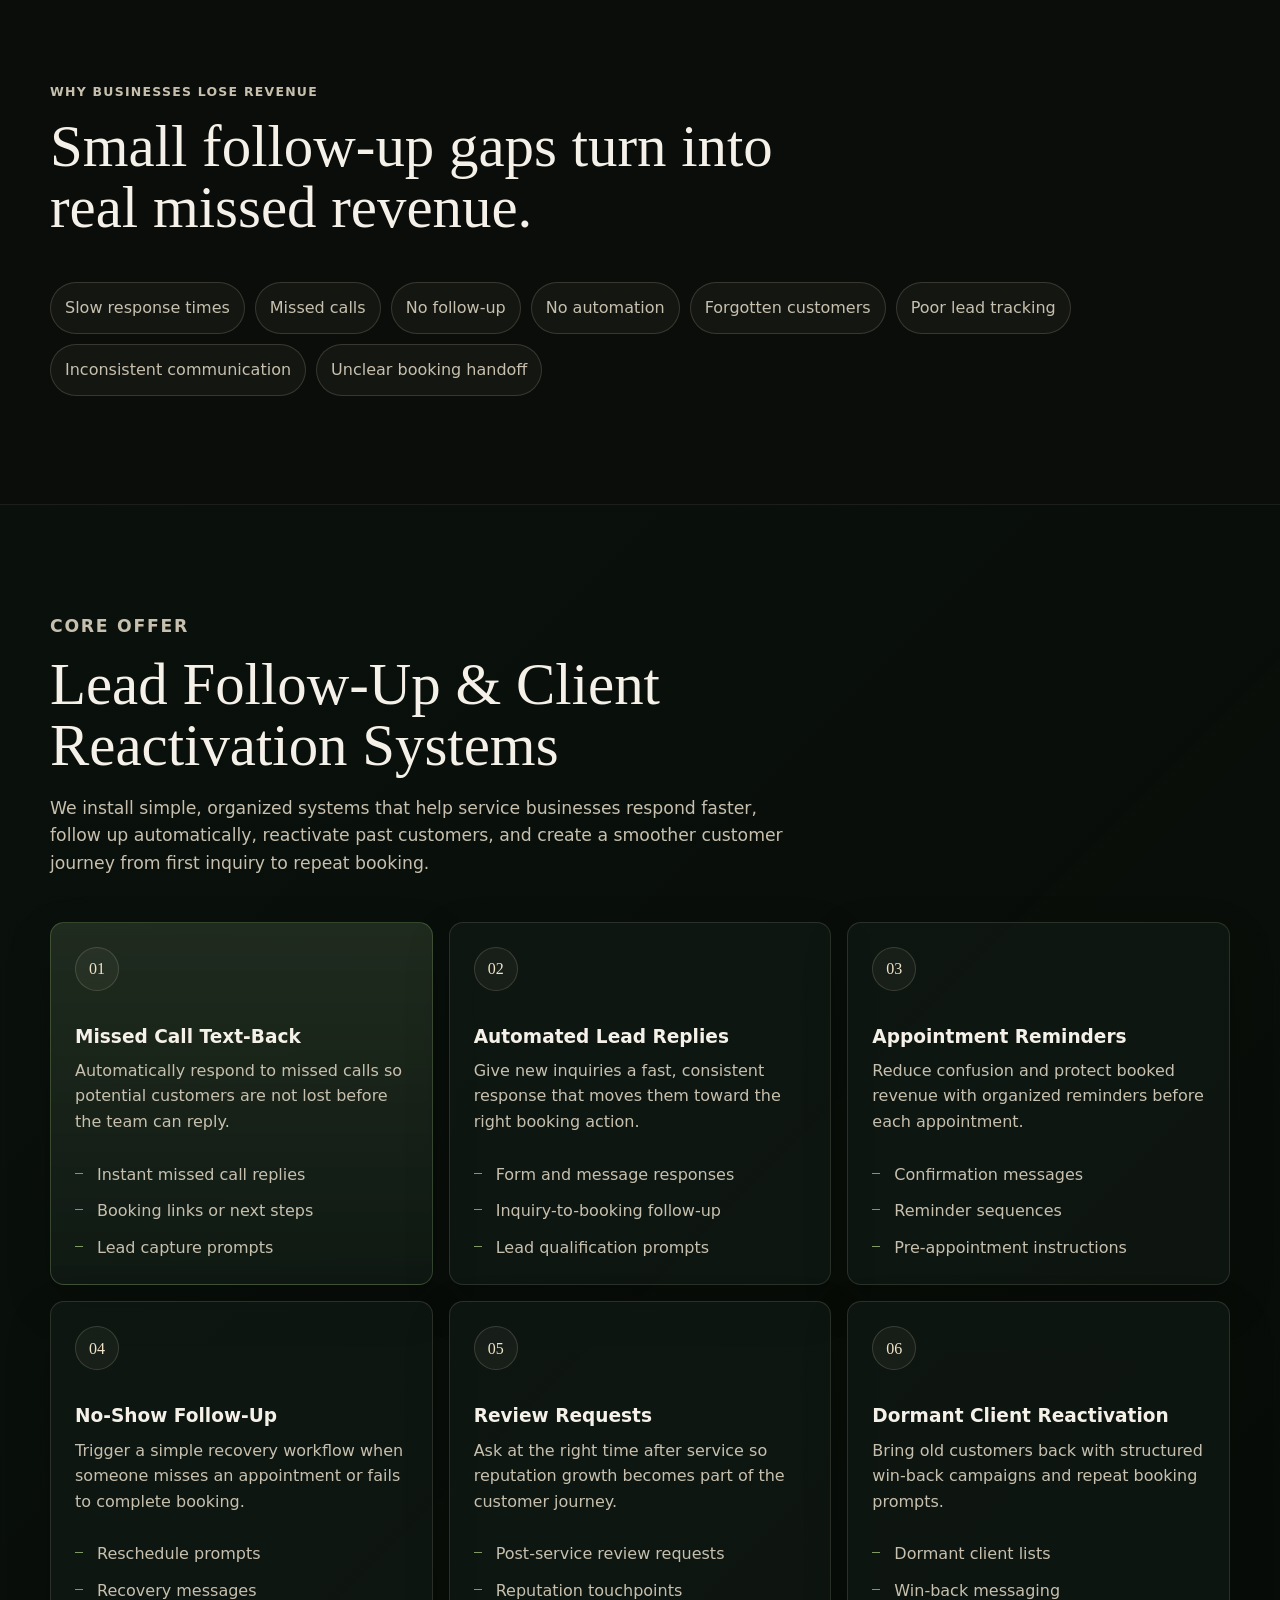
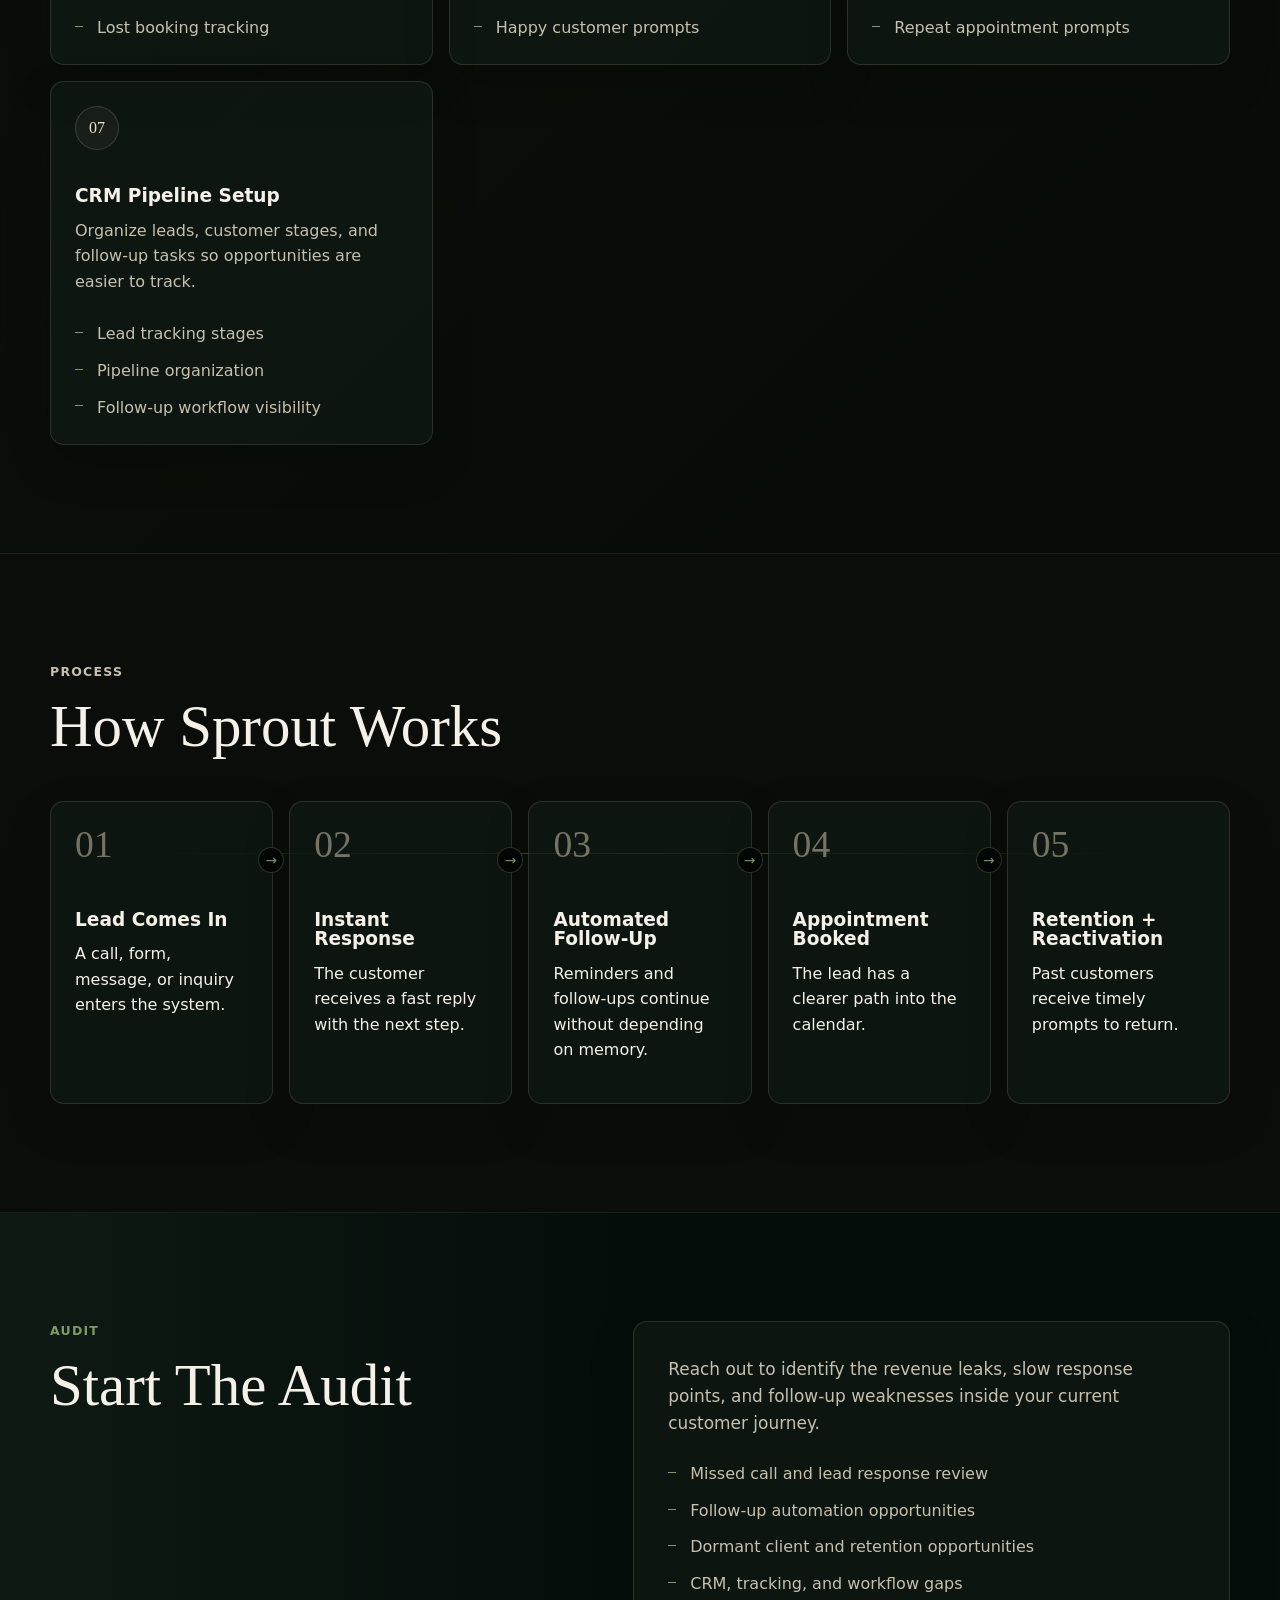
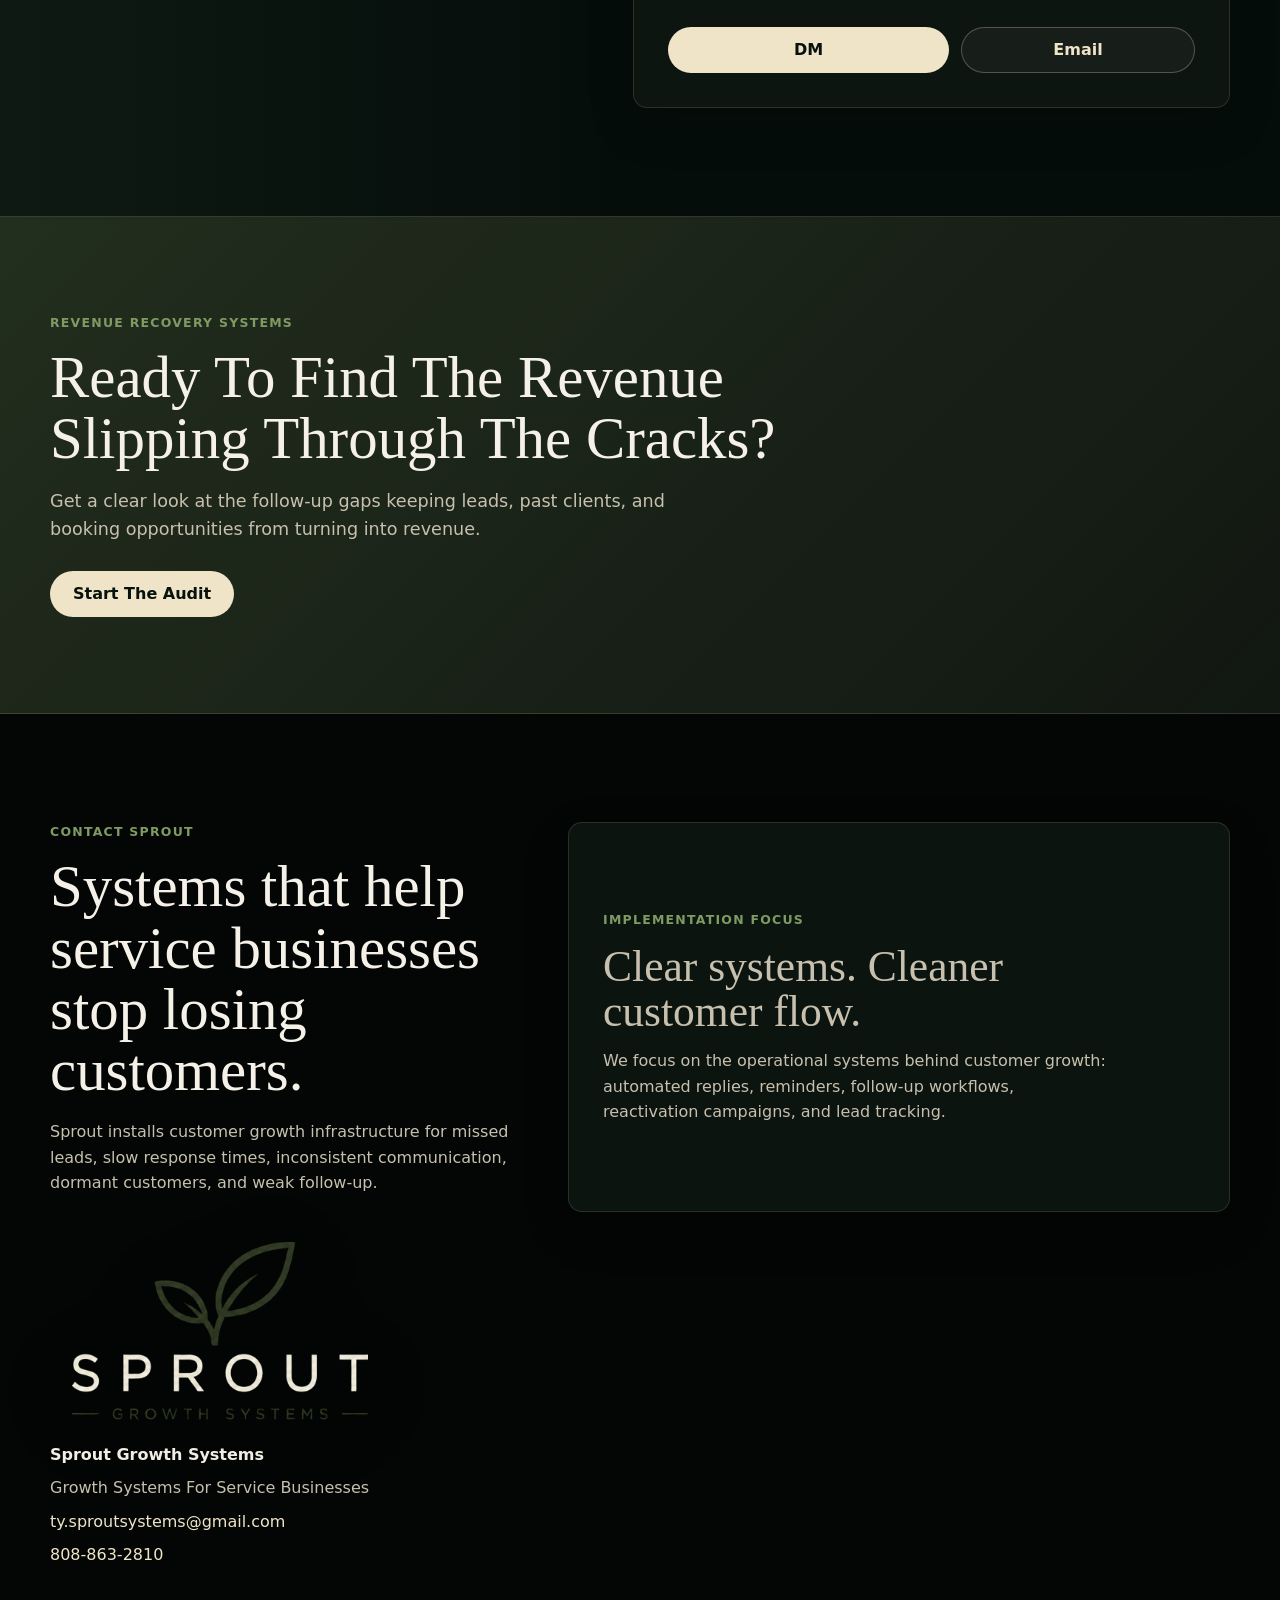
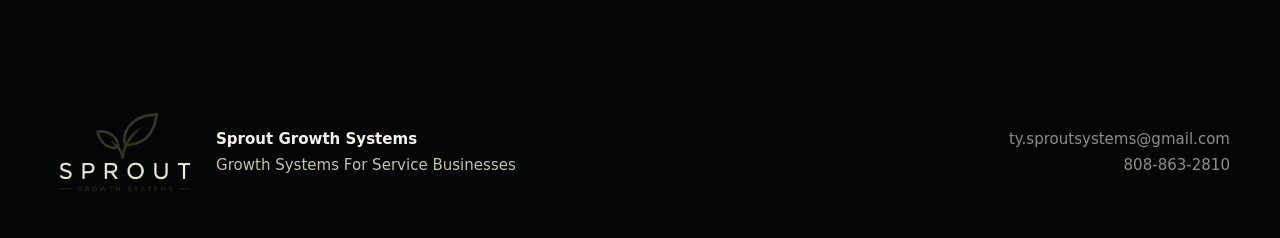
==== commit 87da5f97: "Logo change" ====
--- a/index.html
+++ b/index.html
@@ -16,7 +16,7 @@
     >
     <meta property="og:type" content="website">
     <link rel="preload" href="assets/sprout-hero.png" as="image">
-    <link rel="preload" href="assets/sprout-growth-systems-logo-light.png" as="image">
+    <link rel="preload" href="assets/sprout-growth-systems-logo-new.png" as="image">
     <link rel="stylesheet" href="styles.css">
   </head>
   <body>
@@ -26,7 +26,7 @@
       <nav class="nav-shell">
         <a class="brand" href="#top" aria-label="Sprout Growth Systems home">
           <span class="brand-logo-wrapper" aria-hidden="true">
-            <img class="brand-logo" src="assets/sprout-growth-systems-logo-light.png" alt="">
+            <img class="brand-logo" src="assets/sprout-growth-systems-logo-new.png" alt="">
           </span>
           <span class="brand-text">
             <strong>Sprout</strong>
@@ -53,7 +53,7 @@
 
         <div class="hero-content">
           <div class="hero-logo-wrapper">
-            <img class="hero-logo" src="assets/sprout-growth-systems-logo-light.png" alt="Sprout Growth Systems">
+            <img class="hero-logo" src="assets/sprout-growth-systems-logo-new.png" alt="Sprout Growth Systems">
           </div>
           <p class="eyebrow">Lead Follow-Up & Client Reactivation Systems</p>
           <h1 id="hero-title">Most Service Businesses Lose Revenue In The Follow-Up</h1>
@@ -308,7 +308,7 @@
 
             <address class="contact-card">
               <div class="contact-logo-wrapper">
-                <img class="contact-logo" src="assets/sprout-growth-systems-logo-light.png" alt="Sprout Growth Systems">
+                <img class="contact-logo" src="assets/sprout-growth-systems-logo-new.png" alt="Sprout Growth Systems">
               </div>
               <strong>Sprout Growth Systems</strong>
               <span>Growth Systems For Service Businesses</span>
@@ -333,7 +333,7 @@
 
     <footer class="site-footer">
       <div class="footer-brand">
-        <img src="assets/sprout-growth-systems-logo-light.png" alt="Sprout Growth Systems">
+        <img src="assets/sprout-growth-systems-logo-new.png" alt="Sprout Growth Systems">
         <p>
           <strong>Sprout Growth Systems</strong>
           <span>Growth Systems For Service Businesses</span>
--- a/styles.css
+++ b/styles.css
@@ -107,7 +107,7 @@
 .brand {
   display: inline-flex;
   align-items: center;
-  gap: 12px;
+  gap: 0;
   min-width: max-content;
 }
 
@@ -119,12 +119,22 @@
 }
 
 .brand-logo {
-  width: 72px;
-  height: 42px;
+  width: 128px;
+  height: 70px;
   display: block;
   object-fit: contain;
   object-position: left center;
   mix-blend-mode: normal;
+  filter: drop-shadow(0 10px 18px rgba(0, 0, 0, 0.3));
+}
+
+.brand-text {
+  position: absolute;
+  width: 1px;
+  height: 1px;
+  overflow: hidden;
+  clip: rect(0 0 0 0);
+  white-space: nowrap;
 }
 
 .brand-text strong,
@@ -238,8 +248,8 @@
 }
 
 .hero-logo-wrapper {
-  width: min(430px, 78vw);
-  margin: 0 0 34px;
+  width: min(500px, 82vw);
+  margin: 0 0 24px;
 }
 
 .hero-logo,
@@ -615,8 +625,8 @@
 }
 
 .contact-logo-wrapper {
-  width: min(310px, 100%);
-  margin-bottom: 8px;
+  width: min(340px, 100%);
+  margin-bottom: 4px;
 }
 
 .contact-card strong {
@@ -672,7 +682,7 @@
 }
 
 .footer-brand img {
-  width: 112px;
+  width: 150px;
   flex: 0 0 auto;
   filter: none;
 }
@@ -734,7 +744,8 @@
   }
 
   .brand-logo {
-    width: 62px;
+    width: 108px;
+    height: 60px;
   }
 
   .nav-cta {
@@ -751,7 +762,7 @@
   }
 
   .hero-logo-wrapper {
-    width: min(330px, 82vw);
+    width: min(390px, 86vw);
   }
 
   h1 {
